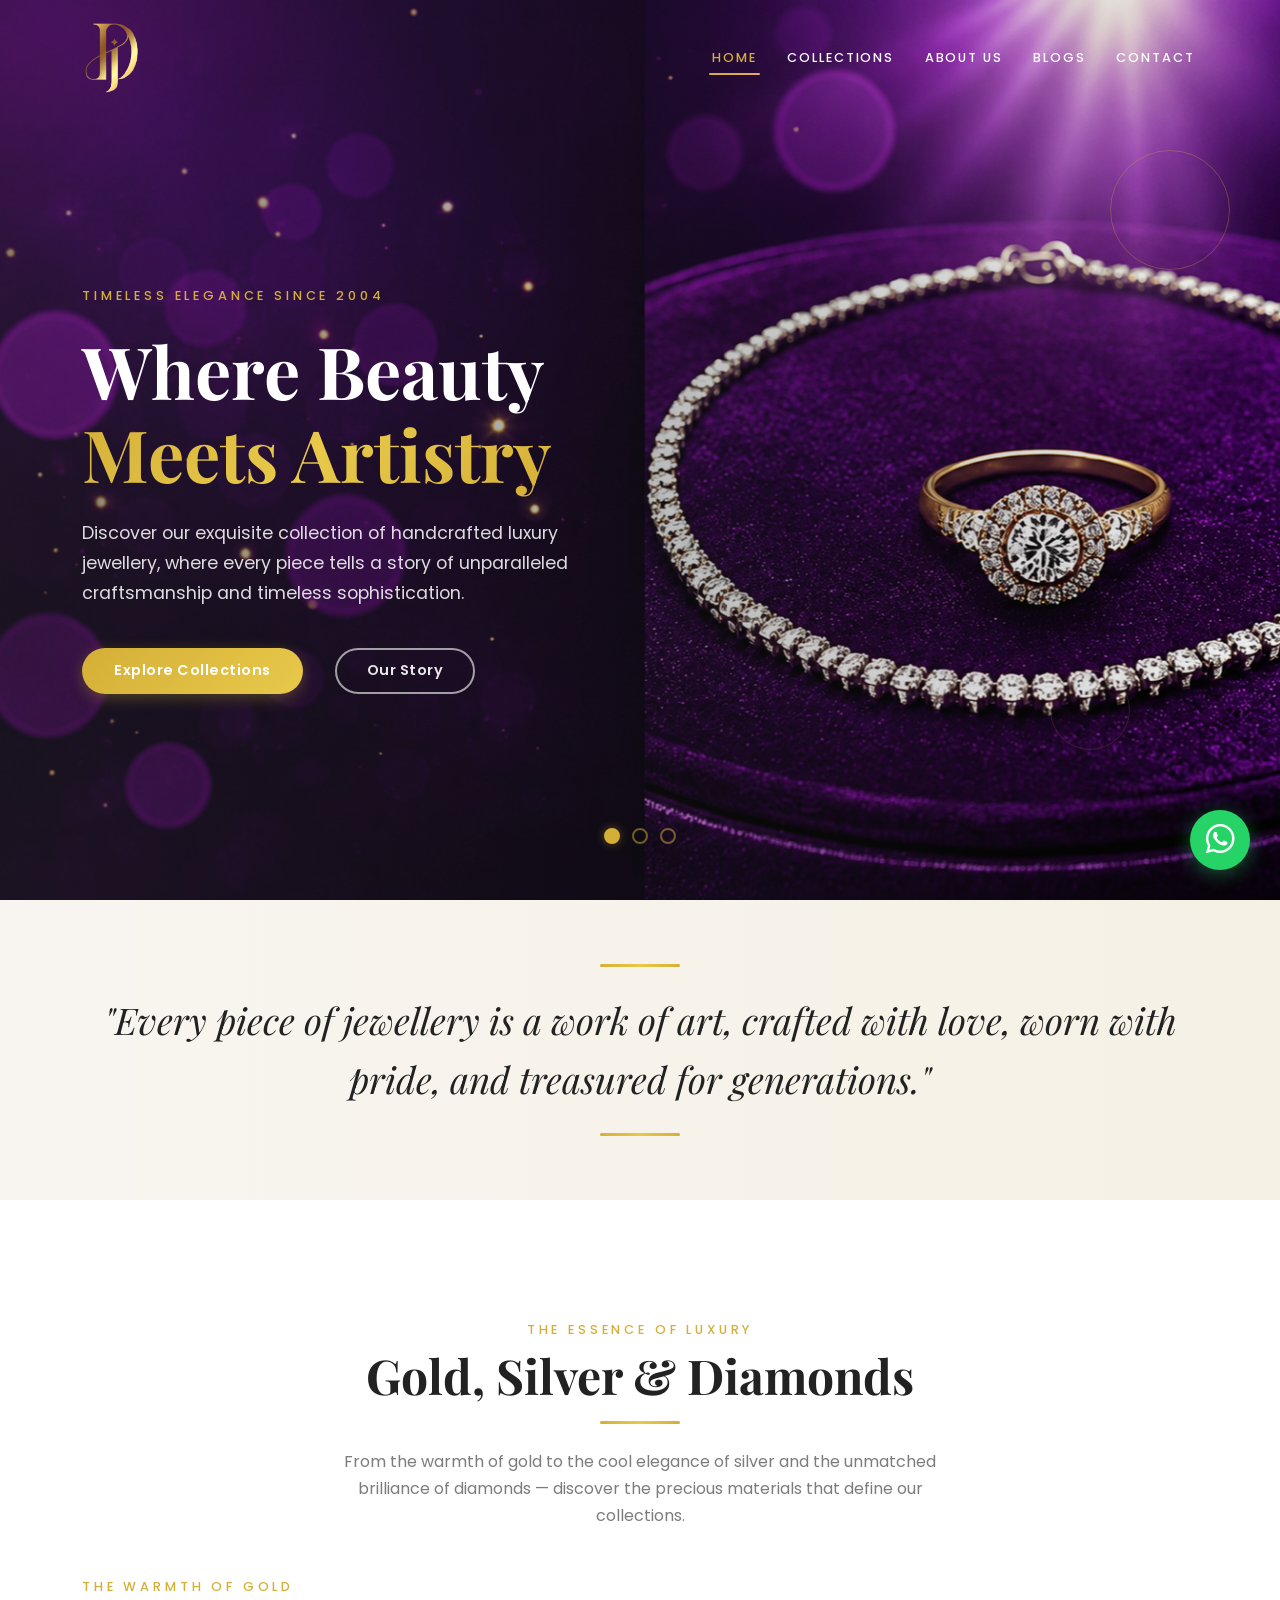
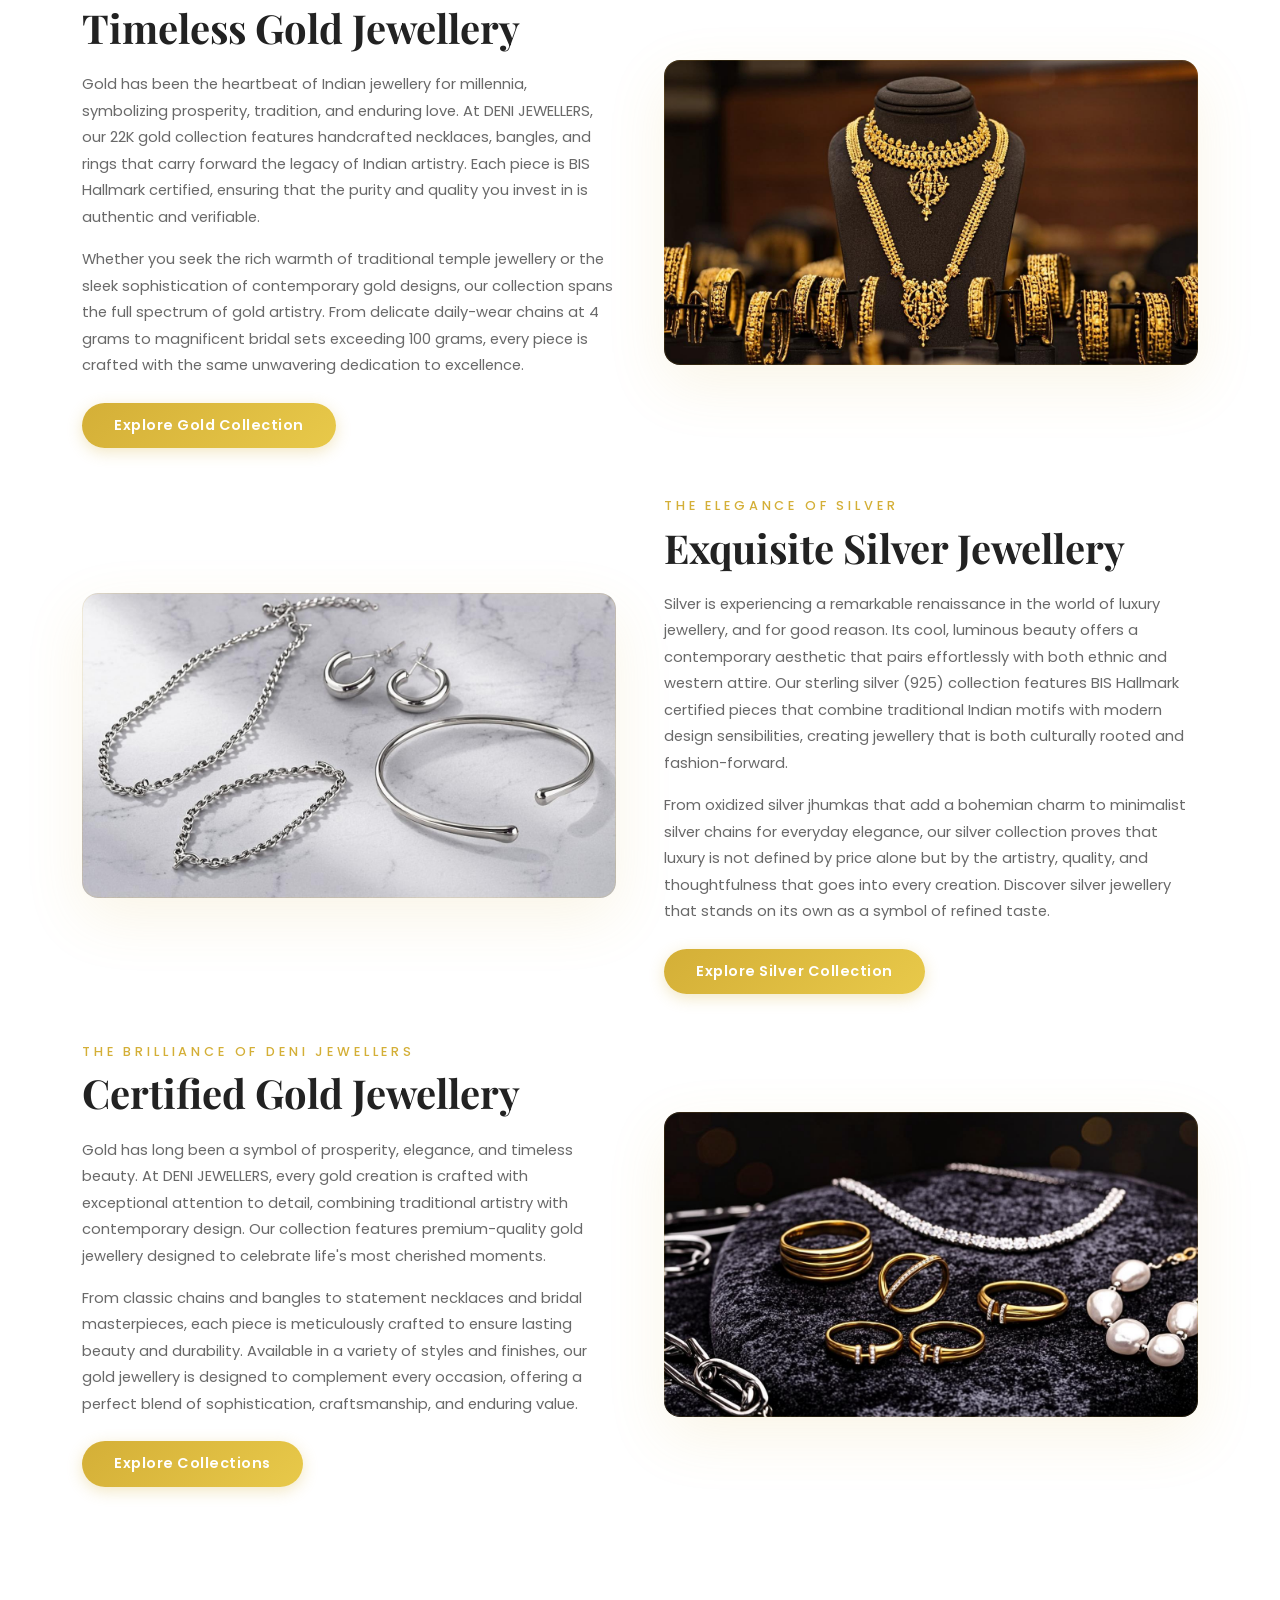
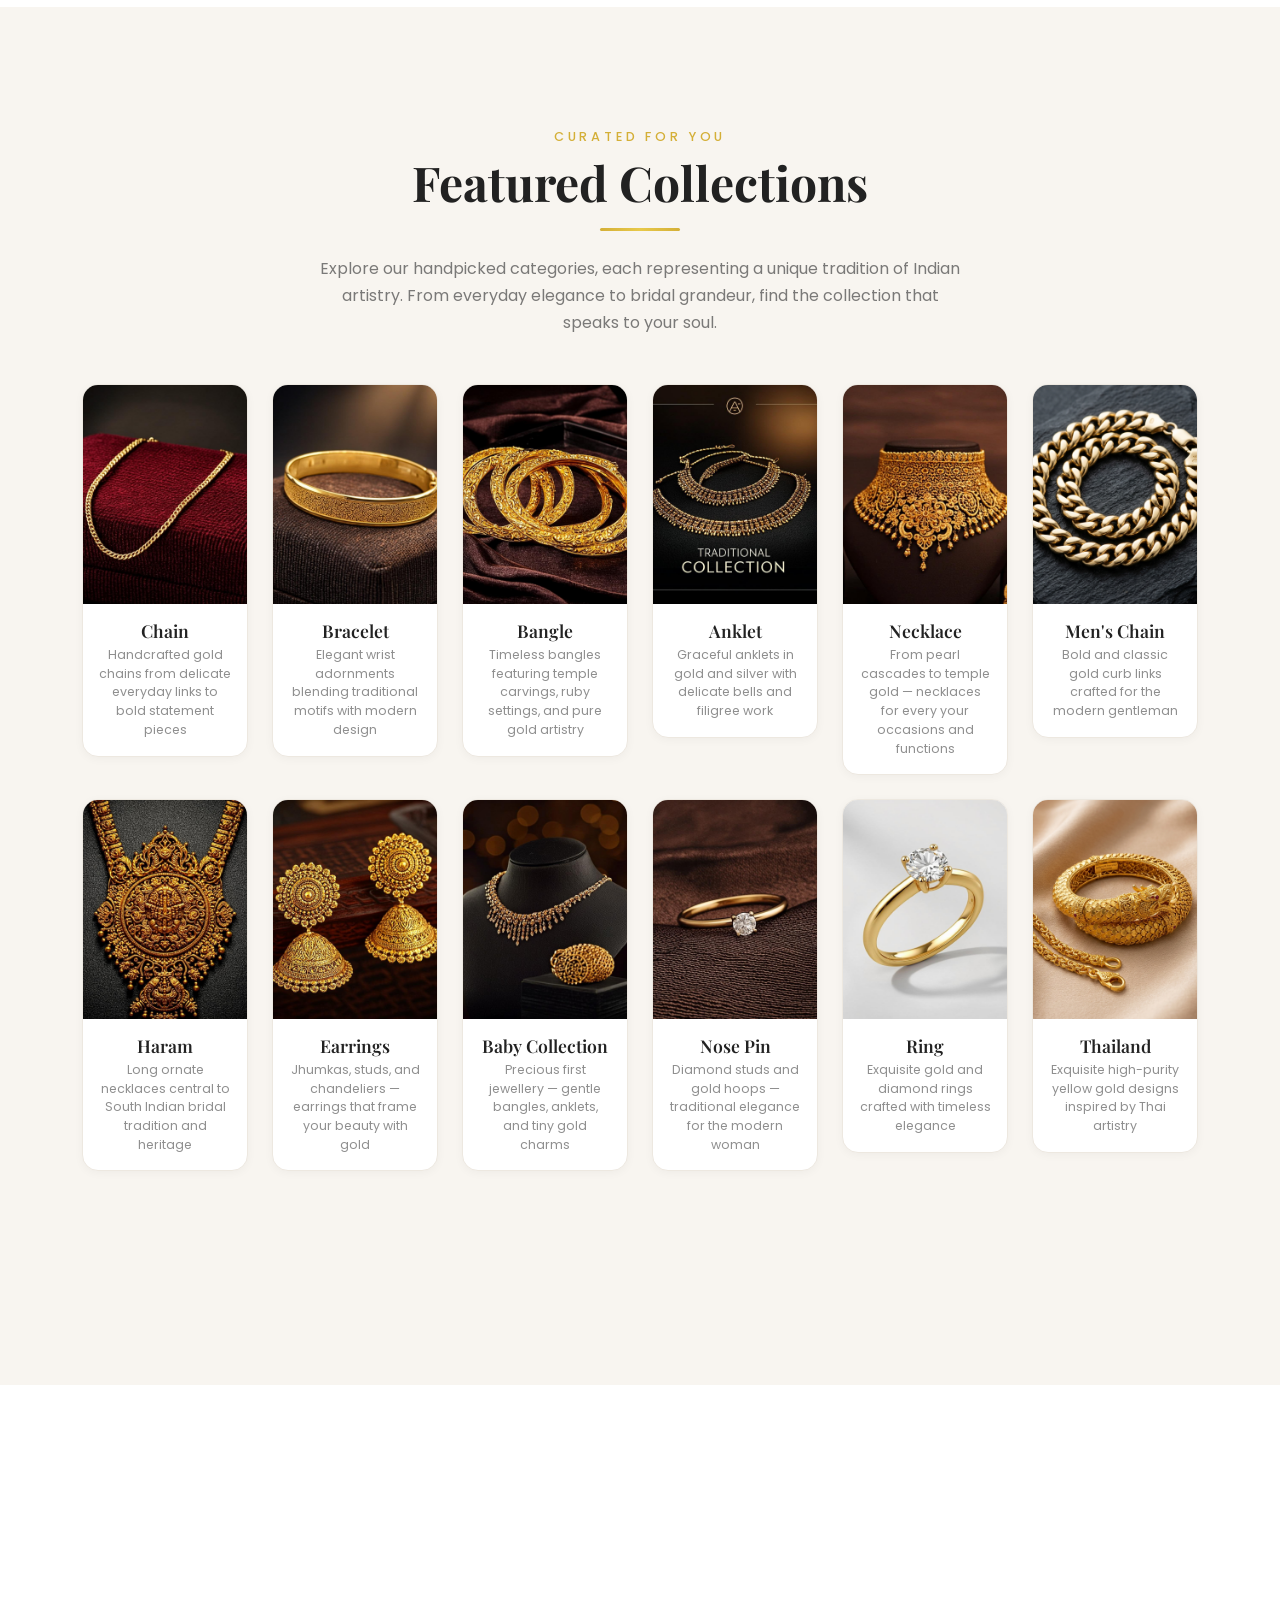
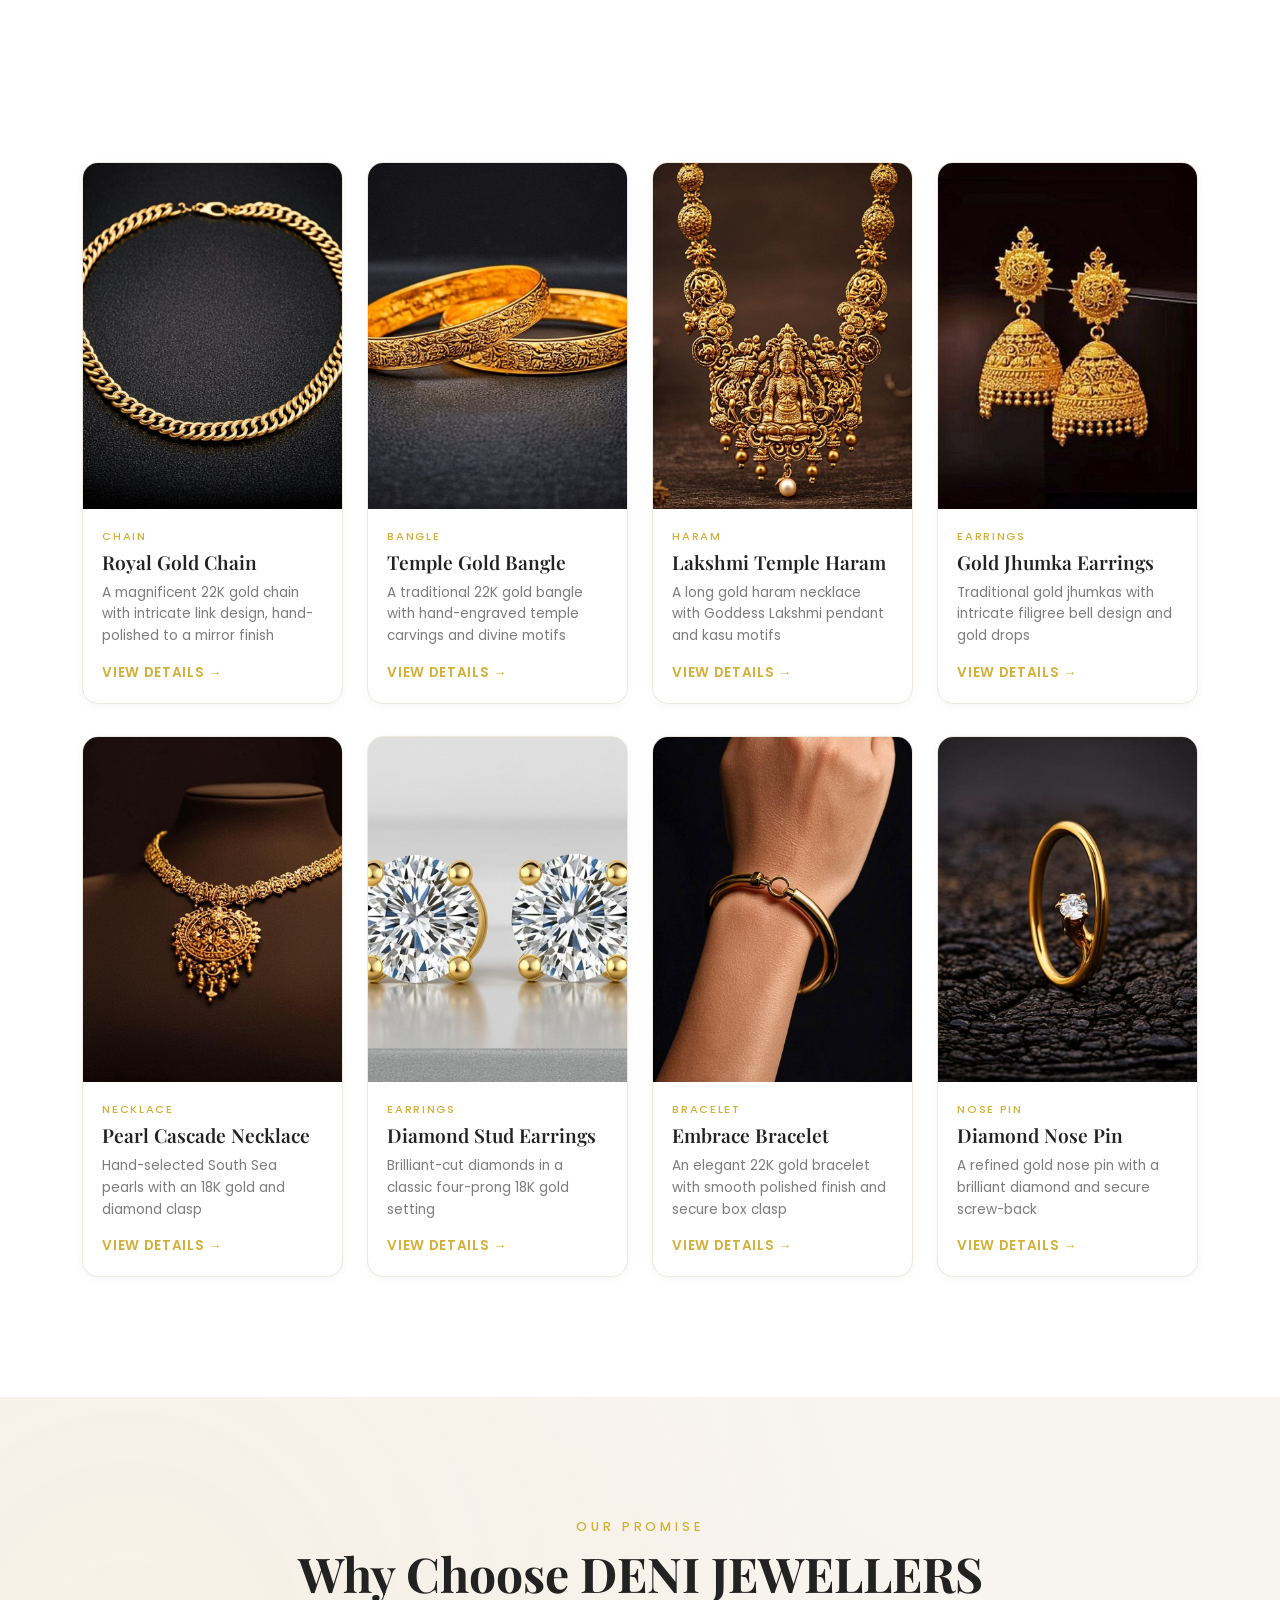
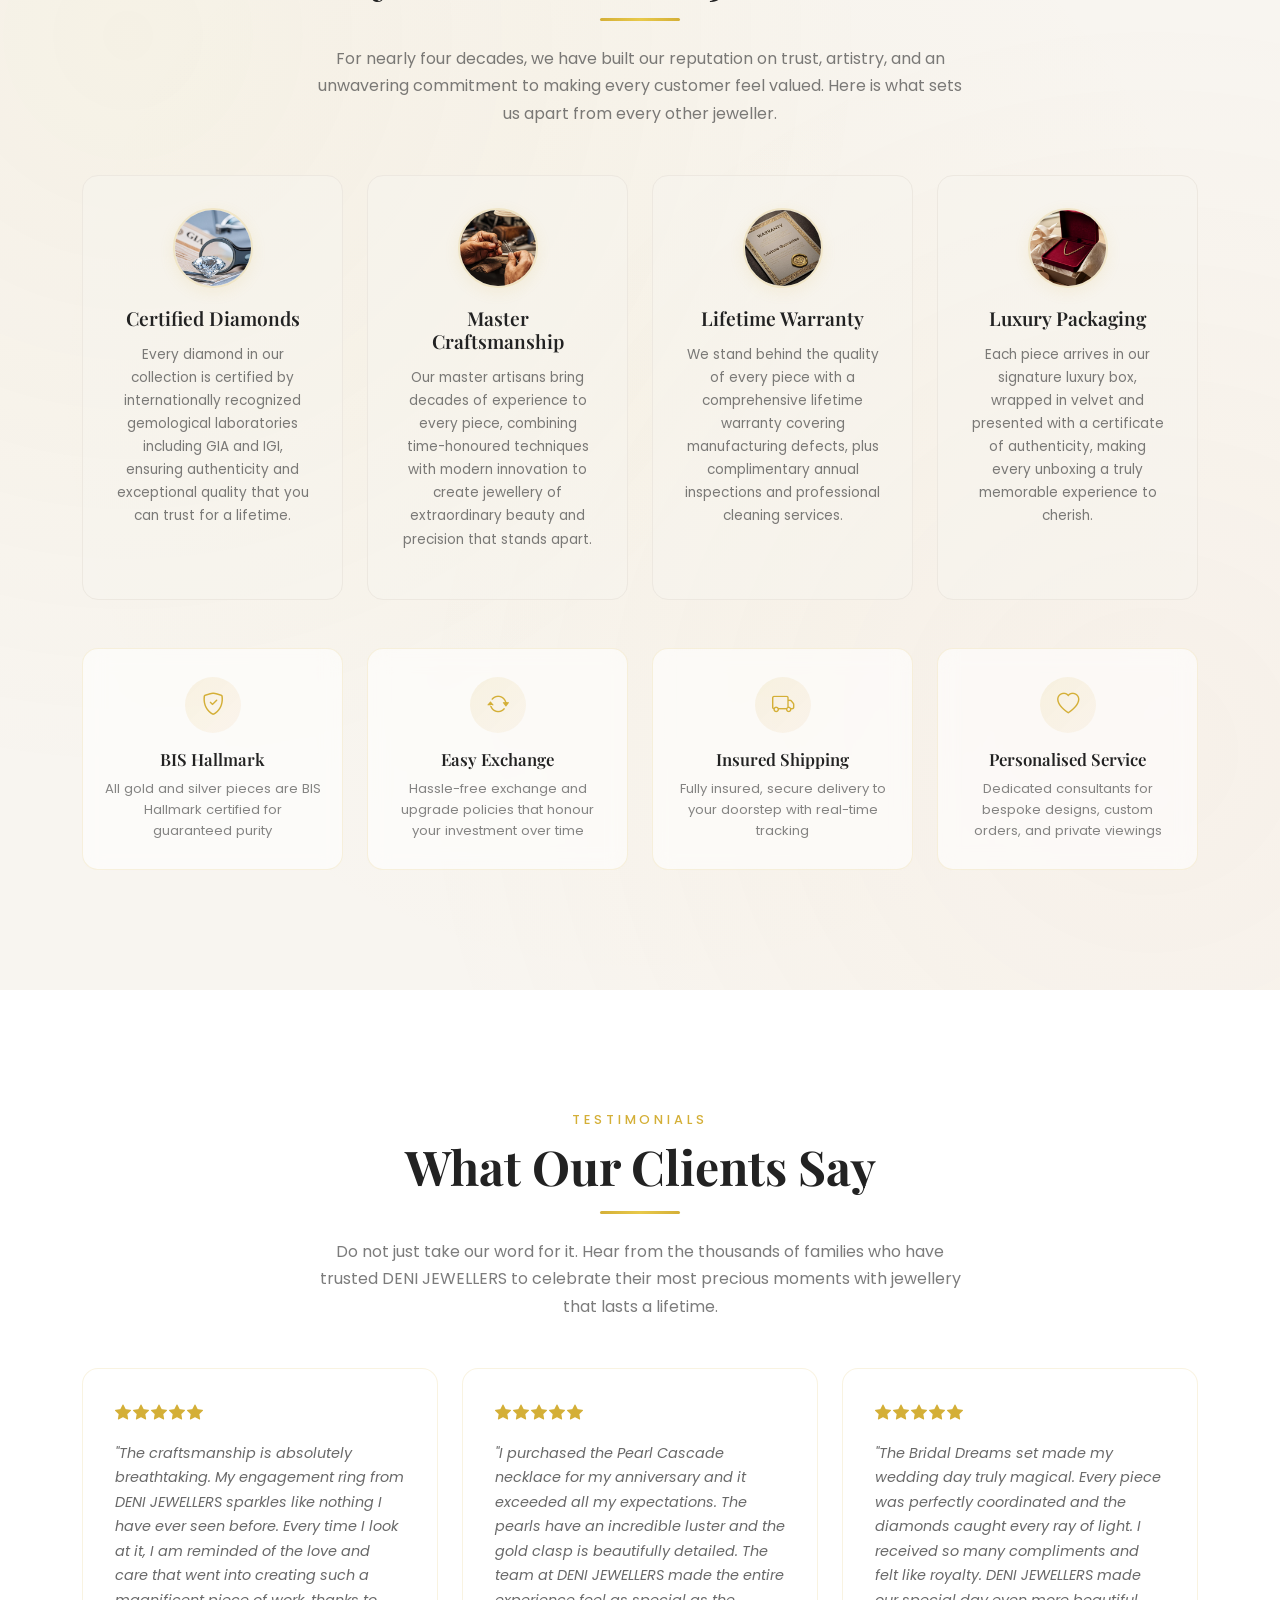
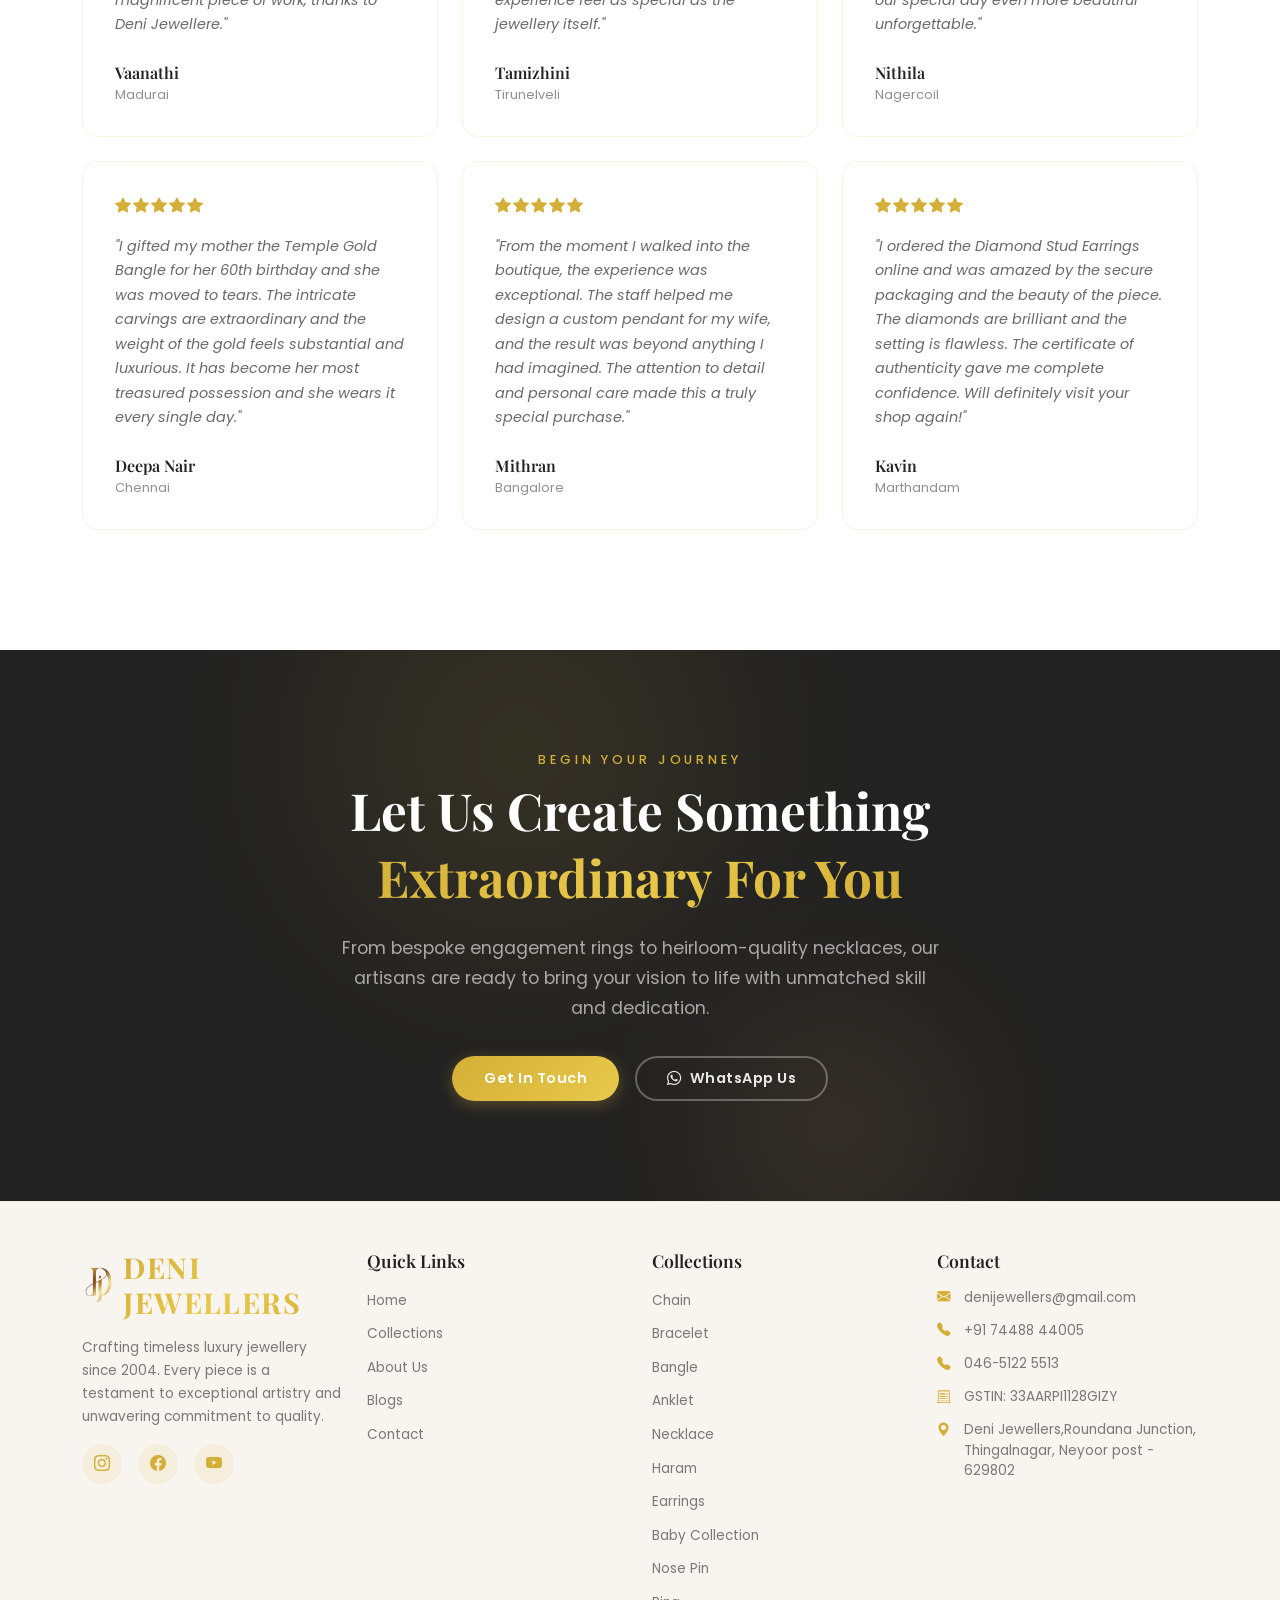
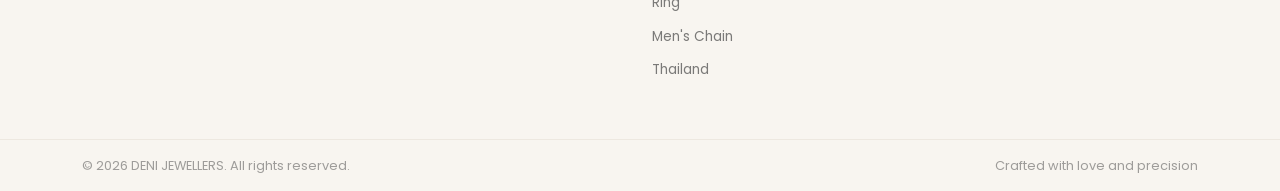
==== index.html @ 7e1fc727 "Add changes" ====
<!DOCTYPE html>
<html lang="en">
<head>
  <meta charset="UTF-8">
  <meta name="viewport" content="width=device-width, initial-scale=1.0">
  <title>DENI JEWELLERS — Luxury Jewellery Collection</title>
  <meta name="description" content="Discover exquisite luxury jewellery crafted with timeless elegance.">
  <link href="https://cdn.jsdelivr.net/npm/bootstrap@5.3.3/dist/css/bootstrap.min.css" rel="stylesheet">
  <link href="https://cdn.jsdelivr.net/npm/bootstrap-icons@1.11.3/font/bootstrap-icons.min.css" rel="stylesheet">
  <link rel="preconnect" href="https://fonts.googleapis.com">
  <link rel="preconnect" href="https://fonts.gstatic.com" crossorigin>
  <link href="https://fonts.googleapis.com/css2?family=Playfair+Display:ital,wght@0,400;0,500;0,600;0,700;0,800;0,900;1,400;1,500;1,600;1,700&family=Poppins:wght@300;400;500;600;700&display=swap" rel="stylesheet">
  <link rel="stylesheet" href="css/styles.css">
</head>
<body>

  <!-- Navbar -->
  <nav class="navbar navbar-expand-lg fixed-top navbar-hero" id="mainNav">
    <div class="container">
      <a class="navbar-brand" href="index.html"><img src="images/Deni logo.png" alt="DENI JEWELLERS" class="nav-logo"></a>
      <button class="navbar-toggler" type="button" data-bs-toggle="offcanvas" data-bs-target="#mobileMenu" aria-controls="mobileMenu" aria-label="Toggle navigation"><span class="navbar-toggler-icon"></span></button>
      <div class="collapse navbar-collapse justify-content-end" id="navbarNav">
        <ul class="navbar-nav gap-lg-4 align-items-center">
          <li class="nav-item"><a class="nav-link active" href="index.html">Home</a></li>
          <li class="nav-item"><a class="nav-link" href="collections.html">Collections</a></li>
          <li class="nav-item"><a class="nav-link" href="about.html">About Us</a></li>
          <li class="nav-item"><a class="nav-link" href="blogs.html">Blogs</a></li>
          <li class="nav-item"><a class="nav-link" href="contact.html">Contact</a></li>
        </ul>
      </div>
    </div>
  </nav>

  <!-- Mobile Offcanvas -->
  <div class="offcanvas offcanvas-end" tabindex="-1" id="mobileMenu">
    <div class="offcanvas-header"><img src="images/Deni logo.png" alt="DENI JEWELLERS" class="nav-logo"><button type="button" class="btn-close" data-bs-dismiss="offcanvas" aria-label="Close"></button></div>
    <div class="offcanvas-body">
      <ul class="nav flex-column gap-3">
        <li><a class="nav-link-mobile active" href="index.html">Home</a></li>
        <li><a class="nav-link-mobile" href="collections.html">Collections</a></li>
        <li><a class="nav-link-mobile" href="about.html">About Us</a></li>
        <li><a class="nav-link-mobile" href="blogs.html">Blogs</a></li>
        <li><a class="nav-link-mobile" href="contact.html">Contact</a></li>
      </ul>
    </div>
  </div>

  <!-- Hero Section with Carousel -->
  <section class="hero-section">
    <div id="heroCarousel" class="hero-carousel slide" data-bs-ride="carousel" data-bs-interval="4000" data-bs-pause="false">
      <div class="carousel-inner">
        <!-- Slide 1 -->
        <div class="carousel-item active">
          <img src="images\hero-jewellery-new.png" alt="Luxury Jewellery Collection">
        </div>
        <!-- Slide 2 -->
        <div class="carousel-item">
          <img src="images\hero-carousel-2-new.png" alt="Gold & Diamond Showcase">
        </div>
        <!-- Slide 3 -->
        <div class="carousel-item">
          <img src="images\hero-carousel-4-new (2).png" alt="Traditional Indian Gold Jewellery">
        </div>
      </div>
      <div class="hero-overlay"></div>
      <!-- Carousel indicators -->
      <div class="carousel-indicators">
        <button type="button" data-bs-target="#heroCarousel" data-bs-slide-to="0" class="active" aria-current="true" aria-label="Slide 1"></button>
        <button type="button" data-bs-target="#heroCarousel" data-bs-slide-to="1" aria-label="Slide 2"></button>
        <button type="button" data-bs-target="#heroCarousel" data-bs-slide-to="2" aria-label="Slide 3"></button>
      </div>
    </div>
    <div class="container position-relative" style="z-index:3;">
      <div class="row align-items-center min-vh-100">
        <div class="col-lg-7 hero-content" id="heroContent">
          <p class="hero-subtitle" id="heroSubtitle">Timeless Elegance Since 2004</p>
          <h1 class="hero-title" id="heroTitle">Where Beauty<br><span class="gold-text">Meets Artistry</span></h1>
          <p class="hero-description" id="heroDesc">Discover our exquisite collection of handcrafted luxury jewellery, where every piece tells a story of unparalleled craftsmanship and timeless sophistication.</p>
          <div class="hero-buttons">
            <a href="collections.html" class="btn btn-luxury me-3">Explore Collections</a>
            <a href="about.html" class="btn btn-luxury-outline btn-hero-outline">Our Story</a>
          </div>
        </div>
      </div>
    </div>
    <div class="hero-float-circle hero-circle-1 d-none d-lg-block"></div>
    <div class="hero-float-circle hero-circle-2 d-none d-lg-block"></div>
  </section>

  <!-- Brand Tagline -->
  <section class="section-tagline">
    <div class="container text-center">
      <div class="gold-divider mb-4"></div>
      <p class="tagline-text tagline-animate">"Every piece of jewellery is a work of art, <span class="tagline-word" style="animation-delay:0s">crafted with love,</span> <span class="tagline-word" style="animation-delay:0.3s">worn with pride,</span> <span class="tagline-word" style="animation-delay:0.6s">and treasured for generations.</span>"</p>
      <div class="gold-divider mt-4"></div>
    </div>
  </section>

  <!-- Gold Silver Diamonds Section -->
  <section class="section-padding bg-white" id="metals-showcase">
    <div class="container">
      <div class="text-center mb-5 reveal">
        <p class="section-subtitle">The Essence of Luxury</p>
        <h2 class="section-title">Gold, Silver & Diamonds</h2>
        <div class="gold-divider mt-3"></div>
        <p class="mt-4 mx-auto" style="max-width:650px; color:rgba(68,68,68,0.7); line-height:1.7;">From the warmth of gold to the cool elegance of silver and the unmatched brilliance of diamonds — discover the precious materials that define our collections.</p>
      </div>

      <!-- Gold -->
      <div class="row align-items-center g-5 mb-5 reveal">
        <div class="col-lg-6 order-2 order-lg-1">
          <p class="section-subtitle text-start">The Warmth of Gold</p>
          <h2 class="metals-title">Timeless Gold Jewellery</h2>
          <p class="metals-text">Gold has been the heartbeat of Indian jewellery for millennia, symbolizing prosperity, tradition, and enduring love. At DENI JEWELLERS, our 22K gold collection features handcrafted necklaces, bangles, and rings that carry forward the legacy of Indian artistry. Each piece is BIS Hallmark certified, ensuring that the purity and quality you invest in is authentic and verifiable.</p>
          <p class="metals-text">Whether you seek the rich warmth of traditional temple jewellery or the sleek sophistication of contemporary gold designs, our collection spans the full spectrum of gold artistry. From delicate daily-wear chains at 4 grams to magnificent bridal sets exceeding 100 grams, every piece is crafted with the same unwavering dedication to excellence.</p>
          <a href="collections.html" class="btn btn-luxury mt-2">Explore Gold Collection</a>
        </div>
        <div class="col-lg-6 order-1 order-lg-2">
          <div class="metals-img-wrap reveal-img">
            <img src="images/home-gold.png" alt="Gold Jewellery Collection">
          </div>
        </div>
      </div>

      <!-- Silver -->
      <div class="row align-items-center g-5 mb-5 reveal">
        <div class="col-lg-6">
          <div class="metals-img-wrap reveal-img">
            <img src="images/home-silver.png" alt="Silver Jewellery Collection">
          </div>
        </div>
        <div class="col-lg-6">
          <p class="section-subtitle text-start">The Elegance of Silver</p>
          <h2 class="metals-title">Exquisite Silver Jewellery</h2>
          <p class="metals-text">Silver is experiencing a remarkable renaissance in the world of luxury jewellery, and for good reason. Its cool, luminous beauty offers a contemporary aesthetic that pairs effortlessly with both ethnic and western attire. Our sterling silver (925) collection features BIS Hallmark certified pieces that combine traditional Indian motifs with modern design sensibilities, creating jewellery that is both culturally rooted and fashion-forward.</p>
          <p class="metals-text">From oxidized silver jhumkas that add a bohemian charm to minimalist silver chains for everyday elegance, our silver collection proves that luxury is not defined by price alone but by the artistry, quality, and thoughtfulness that goes into every creation. Discover silver jewellery that stands on its own as a symbol of refined taste.</p>
          <a href="collections.html" class="btn btn-luxury mt-2">Explore Silver Collection</a>
        </div>
      </div>

      <!-- Diamonds -->
      <div class="row align-items-center g-5 reveal">
        <div class="col-lg-6 order-2 order-lg-1">
          <p class="section-subtitle text-start">The Brilliance of Deni Jewellers</p>
          <h2 class="metals-title">Certified Gold Jewellery</h2>
          <p class="metals-text">Gold has long been a symbol of prosperity, elegance, and timeless beauty. At DENI JEWELLERS, every gold creation is crafted with exceptional attention to detail, combining traditional artistry with contemporary design. Our collection features premium-quality gold jewellery designed to celebrate life's most cherished moments.</p>
          <p class="metals-text">From classic chains and bangles to statement necklaces and bridal masterpieces, each piece is meticulously crafted to ensure lasting beauty and durability. Available in a variety of styles and finishes, our gold jewellery is designed to complement every occasion, offering a perfect blend of sophistication, craftsmanship, and enduring value.</p>
          <a href="collections.html" class="btn btn-luxury mt-2">Explore Collections</a>
        </div>
        <div class="col-lg-6 order-1 order-lg-2">
          <div class="metals-img-wrap reveal-img">
            <img src="images/blog-trends-article.png" alt="Diamond Jewellery Collection">
          </div>
        </div>
      </div>
    </div>
  </section>

  <!-- Featured Collections -->
  <section class="section-padding bg-beige" id="featured-collections">
    <div class="container">
      <div class="text-center mb-5 reveal">
        <p class="section-subtitle">Curated For You</p>
        <h2 class="section-title">Featured Collections</h2>
        <div class="gold-divider mt-3"></div>
        <p class="mt-4 mx-auto" style="max-width:650px; color:rgba(68,68,68,0.7); line-height:1.7;">Explore our handpicked categories, each representing a unique tradition of Indian artistry. From everyday elegance to bridal grandeur, find the collection that speaks to your soul.</p>
      </div>
      <div class="row g-4">
        <div class="col-6 col-md-4 col-lg reveal" style="transition-delay: 0.1s;">
          <a href="collections.html" class="text-decoration-none">
            <div class="collection-card">
              <div class="collection-img-wrap"><img src="images/cat-chain.png" alt="Chain" class="collection-img"></div>
              <div class="collection-info"><h3>Chain</h3><p class="collection-desc">Handcrafted gold chains from delicate everyday links to bold statement pieces</p></div>
            </div>
          </a>
        </div>
        <div class="col-6 col-md-4 col-lg reveal" style="transition-delay: 0.2s;">
          <a href="collections.html" class="text-decoration-none">
            <div class="collection-card">
              <div class="collection-img-wrap"><img src="images/cat-bracelet.png" alt="Bracelet" class="collection-img"></div>
              <div class="collection-info"><h3>Bracelet</h3><p class="collection-desc">Elegant wrist adornments blending traditional motifs with modern design</p></div>
            </div>
          </a>
        </div>
        <div class="col-6 col-md-4 col-lg reveal" style="transition-delay: 0.3s;">
          <a href="collections.html" class="text-decoration-none">
            <div class="collection-card">
              <div class="collection-img-wrap"><img src="images/cat-bangle.png" alt="Bangle" class="collection-img"></div>
              <div class="collection-info"><h3>Bangle</h3><p class="collection-desc">Timeless bangles featuring temple carvings, ruby settings, and pure gold artistry</p></div>
            </div>
          </a>
        </div>
        <div class="col-6 col-md-4 col-lg reveal" style="transition-delay: 0.4s;">
          <a href="collections.html" class="text-decoration-none">
            <div class="collection-card">
              <div class="collection-img-wrap"><img src="images/cat-anklet.png" alt="Anklet" class="collection-img"></div>
              <div class="collection-info"><h3>Anklet</h3><p class="collection-desc">Graceful anklets in gold and silver with delicate bells and filigree work</p></div>
            </div>
          </a>
        </div>
        <div class="col-6 col-md-4 col-lg reveal" style="transition-delay: 0.5s;">
          <a href="collections.html" class="text-decoration-none">
            <div class="collection-card">
              <div class="collection-img-wrap"><img src="images/cat-necklace.png" alt="Necklace" class="collection-img"></div>
              <div class="collection-info"><h3>Necklace</h3><p class="collection-desc">From pearl cascades to temple gold — necklaces for every your occasions and functions</p></div>
            </div>
          </a>
        </div>
        <div class="col-6 col-md-4 col-lg reveal" style="transition-delay: 0.6s;">
          <a href="collections.html" class="text-decoration-none">
            <div class="collection-card">
              <div class="collection-img-wrap"><img src="images/cat-mens-chain.png" alt="Men's Chain" class="collection-img"></div>
              <div class="collection-info"><h3>Men's Chain</h3><p class="collection-desc">Bold and classic gold curb links crafted for the modern gentleman</p></div>
            </div>
          </a>
        </div>
      </div>
      <div class="row g-4 mt-0">
        <div class="col-6 col-md-4 col-lg reveal" style="transition-delay: 0.1s;">
          <a href="collections.html" class="text-decoration-none">
            <div class="collection-card">
              <div class="collection-img-wrap"><img src="images/cat-haram.png" alt="Haram" class="collection-img"></div>
              <div class="collection-info"><h3>Haram</h3><p class="collection-desc">Long ornate necklaces central to South Indian bridal tradition and heritage</p></div>
            </div>
          </a>
        </div>
        <div class="col-6 col-md-4 col-lg reveal" style="transition-delay: 0.2s;">
          <a href="collections.html" class="text-decoration-none">
            <div class="collection-card">
              <div class="collection-img-wrap"><img src="images/cat-earrings.png" alt="Earrings" class="collection-img"></div>
              <div class="collection-info"><h3>Earrings</h3><p class="collection-desc">Jhumkas, studs, and chandeliers — earrings that frame your beauty with gold</p></div>
            </div>
          </a>
        </div>
        <div class="col-6 col-md-4 col-lg reveal" style="transition-delay: 0.3s;">
          <a href="collections.html" class="text-decoration-none">
            <div class="collection-card">
              <div class="collection-img-wrap"><img src="images/cat-baby.png" alt="Baby Collection" class="collection-img"></div>
              <div class="collection-info"><h3>Baby Collection</h3><p class="collection-desc">Precious first jewellery — gentle bangles, anklets, and tiny gold charms</p></div>
            </div>
          </a>
        </div>
        <div class="col-6 col-md-4 col-lg reveal" style="transition-delay: 0.4s;">
          <a href="collections.html" class="text-decoration-none">
            <div class="collection-card">
              <div class="collection-img-wrap"><img src="images/cat-nosepin.png" alt="Nose Pin" class="collection-img"></div>
              <div class="collection-info"><h3>Nose Pin</h3><p class="collection-desc">Diamond studs and gold hoops — traditional elegance for the modern woman</p></div>
            </div>
          </a>
        </div>
        <div class="col-6 col-md-4 col-lg reveal" style="transition-delay: 0.5s;">
          <a href="collections.html" class="text-decoration-none">
            <div class="collection-card">
              <div class="collection-img-wrap"><img src="images/cat-rings.png" alt="Ring" class="collection-img"></div>
              <div class="collection-info"><h3>Ring</h3><p class="collection-desc">Exquisite gold and diamond rings crafted with timeless elegance</p></div>
            </div>
          </a>
        </div>
        <div class="col-6 col-md-4 col-lg reveal" style="transition-delay: 0.6s;">
          <a href="collections.html" class="text-decoration-none">
            <div class="collection-card">
              <div class="collection-img-wrap"><img src="images/cat-thailand.png" alt="Thailand" class="collection-img"></div>
              <div class="collection-info"><h3>Thailand</h3><p class="collection-desc">Exquisite high-purity yellow gold designs inspired by Thai artistry</p></div>
            </div>
          </a>
        </div>
      </div>
      <div class="text-center mt-5 reveal">
        <a href="collections.html" class="btn btn-luxury-outline">View All Collections</a>
      </div>
    </div>
    
  </section>

  <!-- Best Sellers -->
  <section class="section-padding bg-white" id="best-sellers">
    <div class="container">
      <div class="text-center mb-5 reveal">
        <p class="section-subtitle">Most Loved</p>
        <h2 class="section-title">Best Sellers</h2>
        <div class="gold-divider mt-3"></div>
        <p class="mt-4 mx-auto" style="max-width:650px; color:rgba(68,68,68,0.7); line-height:1.7;">Our most cherished pieces, chosen by hundreds of happy clients. Each best seller represents the pinnacle of our craftsmanship — timeless designs that have stood the test of celebrations, traditions, and everyday elegance.</p>
      </div>
      <div class="row g-4">
        <div class="col-sm-6 col-lg-3 reveal" style="transition-delay: 0.1s;">
          <a href="product.html?id=1" class="text-decoration-none">
            <div class="product-card">
              <div class="product-img-wrap"><img src="images/product-chain1.png" alt="Royal Gold Chain" class="product-img"></div>
              <div class="product-info">
                <p class="product-category-tag">Chain</p>
                <h3>Royal Gold Chain</h3>
                <p>A magnificent 22K gold chain with intricate link design, hand-polished to a mirror finish</p>
                <span class="view-details-link">View Details &rarr;</span>
              </div>
            </div>
          </a>
        </div>
        <div class="col-sm-6 col-lg-3 reveal" style="transition-delay: 0.2s;">
          <a href="product.html?id=5" class="text-decoration-none">
            <div class="product-card">
              <div class="product-img-wrap"><img src="images/product-bangle1.png" alt="Temple Gold Bangle" class="product-img"></div>
              <div class="product-info">
                <p class="product-category-tag">Bangle</p>
                <h3>Temple Gold Bangle</h3>
                <p>A traditional 22K gold bangle with hand-engraved temple carvings and divine motifs</p>
                <span class="view-details-link">View Details &rarr;</span>
              </div>
            </div>
          </a>
        </div>
        <div class="col-sm-6 col-lg-3 reveal" style="transition-delay: 0.3s;">
          <a href="product.html?id=11" class="text-decoration-none">
            <div class="product-card">
              <div class="product-img-wrap"><img src="images/product-haram1.png" alt="Lakshmi Temple Haram" class="product-img"></div>
              <div class="product-info">
                <p class="product-category-tag">Haram</p>
                <h3>Lakshmi Temple Haram</h3>
                <p>A long gold haram necklace with Goddess Lakshmi pendant and kasu motifs</p>
                <span class="view-details-link">View Details &rarr;</span>
              </div>
            </div>
          </a>
        </div>
        <div class="col-sm-6 col-lg-3 reveal" style="transition-delay: 0.4s;">
          <a href="product.html?id=13" class="text-decoration-none">
            <div class="product-card">
              <div class="product-img-wrap"><img src="images/product-earring3.png" alt="Gold Jhumka Earrings" class="product-img"></div>
              <div class="product-info">
                <p class="product-category-tag">Earrings</p>
                <h3>Gold Jhumka Earrings</h3>
                <p>Traditional gold jhumkas with intricate filigree bell design and gold drops</p>
                <span class="view-details-link">View Details &rarr;</span>
              </div>
            </div>
          </a>
        </div>
      </div>
      <div class="row g-4 mt-2">
        <div class="col-sm-6 col-lg-3 reveal" style="transition-delay: 0.1s;">
          <a href="product.html?id=9" class="text-decoration-none">
            <div class="product-card">
              <div class="product-img-wrap"><img src="images/product-necklace3.png" alt="Pearl Cascade Necklace" class="product-img"></div>
              <div class="product-info">
                <p class="product-category-tag">Necklace</p>
                <h3>Pearl Cascade Necklace</h3>
                <p>Hand-selected South Sea pearls with an 18K gold and diamond clasp</p>
                <span class="view-details-link">View Details &rarr;</span>
              </div>
            </div>
          </a>
        </div>
        <div class="col-sm-6 col-lg-3 reveal" style="transition-delay: 0.2s;">
          <a href="product.html?id=14" class="text-decoration-none">
            <div class="product-card">
              <div class="product-img-wrap"><img src="images/product-earring4.png" alt="Diamond Stud Earrings" class="product-img"></div>
              <div class="product-info">
                <p class="product-category-tag">Earrings</p>
                <h3>Diamond Stud Earrings</h3>
                <p>Brilliant-cut diamonds in a classic four-prong 18K gold setting</p>
                <span class="view-details-link">View Details &rarr;</span>
              </div>
            </div>
          </a>
        </div>
        <div class="col-sm-6 col-lg-3 reveal" style="transition-delay: 0.3s;">
          <a href="product.html?id=3" class="text-decoration-none">
            <div class="product-card">
              <div class="product-img-wrap"><img src="images/product-bracelet1.png" alt="Golden Embrace Bracelet" class="product-img"></div>
              <div class="product-info">
                <p class="product-category-tag">Bracelet</p>
                <h3>Embrace Bracelet</h3>
                <p>An elegant 22K gold bracelet with smooth polished finish and secure box clasp</p>
                <span class="view-details-link">View Details &rarr;</span>
              </div>
            </div>
          </a>
        </div>
        <div class="col-sm-6 col-lg-3 reveal" style="transition-delay: 0.4s;">
          <a href="product.html?id=17" class="text-decoration-none">
            <div class="product-card">
              <div class="product-img-wrap"><img src="images/product-nosepin1.png" alt="Diamond Nose Pin" class="product-img"></div>
              <div class="product-info">
                <p class="product-category-tag">Nose Pin</p>
                <h3>Diamond Nose Pin</h3>
                <p>A refined gold nose pin with a brilliant diamond and secure screw-back</p>
                <span class="view-details-link">View Details &rarr;</span>
              </div>
            </div>
          </a>
        </div>
      </div>
    </div>
  </section>

  <!-- Why Choose Us -->
  <section class="section-padding why-choose-section" id="why-choose">
    <div class="why-choose-bg-pattern"></div>
    <div class="container position-relative" style="z-index:2;">
      <div class="text-center mb-5 reveal">
        <p class="section-subtitle">Our Promise</p>
        <h2 class="section-title">Why Choose DENI JEWELLERS</h2>
        <div class="gold-divider mt-3"></div>
        <p class="mt-4 mx-auto" style="max-width:650px; color:rgba(68,68,68,0.7); line-height:1.7;">For nearly four decades, we have built our reputation on trust, artistry, and an unwavering commitment to making every customer feel valued. Here is what sets us apart from every other jeweller.</p>
      </div>
      <div class="row g-4">
        <div class="col-sm-6 col-lg-3 reveal" style="transition-delay: 0.1s;">
          <div class="feature-card text-center">
            <div class="feature-img-wrap">
              <img src="images/feature-certified.png" alt="Certified Diamonds" class="feature-img">
            </div>
            <h3>Certified Diamonds</h3>
            <p>Every diamond in our collection is certified by internationally recognized gemological laboratories including GIA and IGI, ensuring authenticity and exceptional quality that you can trust for a lifetime.</p>
          </div>
        </div>
        <div class="col-sm-6 col-lg-3 reveal" style="transition-delay: 0.2s;">
          <div class="feature-card text-center">
            <div class="feature-img-wrap">
              <img src="images/feature-craftsmanship.png" alt="Master Craftsmanship" class="feature-img">
            </div>
            <h3>Master Craftsmanship</h3>
            <p>Our master artisans bring decades of experience to every piece, combining time-honoured techniques with modern innovation to create jewellery of extraordinary beauty and precision that stands apart.</p>
          </div>
        </div>
        <div class="col-sm-6 col-lg-3 reveal" style="transition-delay: 0.3s;">
          <div class="feature-card text-center">
            <div class="feature-img-wrap">
              <img src="images/feature-warranty.png" alt="Lifetime Warranty" class="feature-img">
            </div>
            <h3>Lifetime Warranty</h3>
            <p>We stand behind the quality of every piece with a comprehensive lifetime warranty covering manufacturing defects, plus complimentary annual inspections and professional cleaning services.</p>
          </div>
        </div>
        <div class="col-sm-6 col-lg-3 reveal" style="transition-delay: 0.4s;">
          <div class="feature-card text-center">
            <div class="feature-img-wrap">
              <img src="images/feature-packaging.png" alt="Luxury Packaging" class="feature-img">
            </div>
            <h3>Luxury Packaging</h3>
            <p>Each piece arrives in our signature luxury box, wrapped in velvet and presented with a certificate of authenticity, making every unboxing a truly memorable experience to cherish.</p>
          </div>
        </div>
      </div>
      <!-- Trust badges row -->
      <div class="row g-4 mt-4">
        <div class="col-6 col-md-3 reveal" style="transition-delay: 0.15s;">
          <div class="trust-badge text-center">
            <div class="trust-badge-icon"><i class="bi bi-shield-check"></i></div>
            <h4>BIS Hallmark</h4>
            <p>All gold and silver pieces are BIS Hallmark certified for guaranteed purity</p>
          </div>
        </div>
        <div class="col-6 col-md-3 reveal" style="transition-delay: 0.25s;">
          <div class="trust-badge text-center">
            <div class="trust-badge-icon"><i class="bi bi-arrow-repeat"></i></div>
            <h4>Easy Exchange</h4>
            <p>Hassle-free exchange and upgrade policies that honour your investment over time</p>
          </div>
        </div>
        <div class="col-6 col-md-3 reveal" style="transition-delay: 0.35s;">
          <div class="trust-badge text-center">
            <div class="trust-badge-icon"><i class="bi bi-truck"></i></div>
            <h4>Insured Shipping</h4>
            <p>Fully insured, secure delivery to your doorstep with real-time tracking</p>
          </div>
        </div>
        <div class="col-6 col-md-3 reveal" style="transition-delay: 0.45s;">
          <div class="trust-badge text-center">
            <div class="trust-badge-icon"><i class="bi bi-heart"></i></div>
            <h4>Personalised Service</h4>
            <p>Dedicated consultants for bespoke designs, custom orders, and private viewings</p>
          </div>
        </div>
      </div>
    </div>
  </section>

  <!-- Testimonials -->
  <section class="section-padding bg-white" id="testimonials">
    <div class="container">
      <div class="text-center mb-5 reveal">
        <p class="section-subtitle">Testimonials</p>
        <h2 class="section-title">What Our Clients Say</h2>
        <div class="gold-divider mt-3"></div>
        <p class="mt-4 mx-auto" style="max-width:650px; color:rgba(68,68,68,0.7); line-height:1.7;">Do not just take our word for it. Hear from the thousands of families who have trusted DENI JEWELLERS to celebrate their most precious moments with jewellery that lasts a lifetime.</p>
      </div>
      <div class="row g-4">
        <div class="col-md-4 reveal" style="transition-delay: 0.1s;">
          <div class="testimonial-card">
            <div class="stars mb-3"><i class="bi bi-star-fill"></i><i class="bi bi-star-fill"></i><i class="bi bi-star-fill"></i><i class="bi bi-star-fill"></i><i class="bi bi-star-fill"></i></div>
            <p class="testimonial-text">"The craftsmanship is absolutely breathtaking. My engagement ring from DENI JEWELLERS sparkles like nothing I have ever seen before. Every time I look at it, I am reminded of the love and care that went into creating such a magnificent piece of work, thanks to Deni Jewellere."</p>
            <div class="testimonial-author"><p class="name">Vaanathi </p><p class="location">Madurai</p></div>
          </div>
        </div>
        <div class="col-md-4 reveal" style="transition-delay: 0.2s;">
          <div class="testimonial-card">
            <div class="stars mb-3"><i class="bi bi-star-fill"></i><i class="bi bi-star-fill"></i><i class="bi bi-star-fill"></i><i class="bi bi-star-fill"></i><i class="bi bi-star-fill"></i></div>
            <p class="testimonial-text">"I purchased the Pearl Cascade necklace for my anniversary and it exceeded all my expectations. The pearls have an incredible luster and the gold clasp is beautifully detailed. The team at DENI JEWELLERS made the entire experience feel as special as the jewellery itself."</p>
            <div class="testimonial-author"><p class="name">Tamizhini </p><p class="location">Tirunelveli</p></div>
          </div>
        </div>
        <div class="col-md-4 reveal" style="transition-delay: 0.3s;">
          <div class="testimonial-card">
            <div class="stars mb-3"><i class="bi bi-star-fill"></i><i class="bi bi-star-fill"></i><i class="bi bi-star-fill"></i><i class="bi bi-star-fill"></i><i class="bi bi-star-fill"></i></div>
            <p class="testimonial-text">"The Bridal Dreams set made my wedding day truly magical. Every piece was perfectly coordinated and the diamonds caught every ray of light. I received so many compliments and felt like royalty. DENI JEWELLERS made our special day even more beautiful unforgettable."</p>
            <div class="testimonial-author"><p class="name">Nithila</p><p class="location">Nagercoil</p></div>
          </div>
        </div>
      </div>
      <!-- Additional Testimonials -->
      <div class="row g-4 mt-0">
        <div class="col-md-4 reveal" style="transition-delay: 0.1s;">
          <div class="testimonial-card">
            <div class="stars mb-3"><i class="bi bi-star-fill"></i><i class="bi bi-star-fill"></i><i class="bi bi-star-fill"></i><i class="bi bi-star-fill"></i><i class="bi bi-star-fill"></i></div>
            <p class="testimonial-text">"I gifted my mother the Temple Gold Bangle for her 60th birthday and she was moved to tears. The intricate carvings are extraordinary and the weight of the gold feels substantial and luxurious. It has become her most treasured possession and she wears it every single day."</p>
            <div class="testimonial-author"><p class="name">Deepa Nair</p><p class="location">Chennai</p></div>
          </div>
        </div>
        <div class="col-md-4 reveal" style="transition-delay: 0.2s;">
          <div class="testimonial-card">
            <div class="stars mb-3"><i class="bi bi-star-fill"></i><i class="bi bi-star-fill"></i><i class="bi bi-star-fill"></i><i class="bi bi-star-fill"></i><i class="bi bi-star-fill"></i></div>
            <p class="testimonial-text">"From the moment I walked into the boutique, the experience was exceptional. The staff helped me design a custom pendant for my wife, and the result was beyond anything I had imagined. The attention to detail and personal care made this a truly special purchase."</p>
            <div class="testimonial-author"><p class="name">Mithran </p><p class="location">Bangalore</p></div>
          </div>
        </div>
        <div class="col-md-4 reveal" style="transition-delay: 0.3s;">
          <div class="testimonial-card">
            <div class="stars mb-3"><i class="bi bi-star-fill"></i><i class="bi bi-star-fill"></i><i class="bi bi-star-fill"></i><i class="bi bi-star-fill"></i><i class="bi bi-star-fill"></i></div>
            <p class="testimonial-text">"I ordered the Diamond Stud Earrings online and was amazed by the secure packaging and the beauty of the piece. The diamonds are brilliant and the setting is flawless. The certificate of authenticity gave me complete confidence. Will definitely visit your shop again!"</p>
            <div class="testimonial-author"><p class="name">Kavin </p><p class="location">Marthandam</p></div>
          </div>
        </div>
      </div>
    </div>
  </section>

  <!-- CTA Section -->
  <section class="section-cta">
    <div class="cta-glow cta-glow-1"></div>
    <div class="cta-glow cta-glow-2"></div>
    <div class="container text-center position-relative" style="z-index:2;">
      <p class="section-subtitle text-gold">Begin Your Journey</p>
      <h2 class="cta-title">Let Us Create Something<br><span class="gold-text">Extraordinary For You</span></h2>
      <p class="cta-description">From bespoke engagement rings to heirloom-quality necklaces, our artisans are ready to bring your vision to life with unmatched skill and dedication.</p>
      <div class="d-flex flex-wrap justify-content-center gap-3 mt-4">
        <a href="contact.html" class="btn btn-luxury">Get In Touch</a>
        <a href="https://wa.me/919876543210" target="_blank" rel="noopener noreferrer" class="btn btn-luxury-outline btn-whatsapp"><i class="bi bi-whatsapp me-2"></i>WhatsApp Us</a>
      </div>
    </div>
  </section>

  <!-- Footer -->
  <footer class="site-footer">
    <div class="container py-5">
      <div class="row g-4">
        <div class="col-lg-3 mb-3 mb-lg-0">
          <div class="d-flex align-items-center gap-2 mb-3"><img src="images/Deni logo.png" alt="DENI JEWELLERS" class="footer-logo"><h3 class="brand-text mb-0">DENI JEWELLERS</h3></div>
          <p class="footer-text">Crafting timeless luxury jewellery since 2004. Every piece is a testament to exceptional artistry and unwavering commitment to quality.</p>
          <div class="d-flex gap-3 mt-3">
            <a href="https://www.instagram.com/deni_jewellers_mondaymarket?igsh=MWc0eXhvbDVtbXg4Ng==" class="social-icon" aria-label="Instagram"><i class="bi bi-instagram"></i></a>
            <a href="https://www.facebook.com/share/1BH4JmfHtx/" class="social-icon" aria-label="Facebook"><i class="bi bi-facebook"></i></a>
            <a href="https://youtube.com/@denijewellers?si=dCPI0h2RZP6Idxyl" class="social-icon" aria-label="Youtube"><i class="bi bi-youtube"></i></a>
          </div>
        </div>
        <div class="col-6 col-lg-3">
          <h4 class="footer-heading">Quick Links</h4>
          <ul class="footer-links">
            <li><a href="index.html">Home</a></li>
            <li><a href="collections.html">Collections</a></li>
            <li><a href="about.html">About Us</a></li>
            <li><a href="blogs.html">Blogs</a></li>
            <li><a href="contact.html">Contact</a></li>
          </ul>
        </div>
        <div class="col-6 col-lg-3">
          <h4 class="footer-heading">Collections</h4>
          <ul class="footer-links">
            <li><a href="collections.html">Chain</a></li>
            <li><a href="collections.html">Bracelet</a></li>
            <li><a href="collections.html">Bangle</a></li>
            <li><a href="collections.html">Anklet</a></li>
            <li><a href="collections.html">Necklace</a></li>
            <li><a href="collections.html">Haram</a></li>
            <li><a href="collections.html">Earrings</a></li>
            <li><a href="collections.html">Baby Collection</a></li>
            <li><a href="collections.html">Nose Pin</a></li>
            <li><a href="collections.html">Ring</a></li>
            <li><a href="collections.html">Men's Chain</a></li>
            <li><a href="collections.html">Thailand</a></li>
          </ul>
        </div>
        <div class="col-lg-3">
          <h4 class="footer-heading">Contact</h4>
          <ul class="footer-contact">
            <li><i class="bi bi-envelope-fill me-2 text-gold"></i>denijewellers@gmail.com</li>
            <li><i class="bi bi-telephone-fill me-2 text-gold"></i>+91 74488 44005</li>
            <li><i class="bi bi-telephone-fill me-2 text-gold"></i>046-5122 5513</li>
            <li><i class="bi bi-receipt-cutoff me-2 text-gold"></i>GSTIN: 33AARPI1128GIZY</li>
            <li><i class="bi bi-geo-alt-fill me-2 text-gold"></i>Deni Jewellers,Roundana Junction, Thingalnagar, Neyoor post - 629802</li>
          </ul>
        </div>
      </div>
    </div>
    <div class="footer-bottom">
      <div class="container">
        <div class="row align-items-center py-3">
          <div class="col-sm-6 text-center text-sm-start"><p class="mb-0">&copy; 2026 DENI JEWELLERS. All rights reserved.</p></div>
          <div class="col-sm-6 text-center text-sm-end"><p class="mb-0">Crafted with love and precision</p></div>
        </div>
      </div>
    </div>
  </footer>

  <!-- Floating WhatsApp -->
  <a href="https://wa.me/+917448844005" target="_blank" rel="noopener noreferrer" class="floating-whatsapp" aria-label="Chat on WhatsApp">
    <i class="bi bi-whatsapp"></i>
    <span class="whatsapp-tooltip">Chat with us!</span>
  </a>

  <script src="https://cdn.jsdelivr.net/npm/bootstrap@5.3.3/dist/js/bootstrap.bundle.min.js"></script>
  <script src="js/script.js"></script>
</body>
</html>
---- css/styles.css ----
/* ========================================
   DENI JEWELLERS — Luxury Jewellery Website
   Custom CSS with Bootstrap 5
   ======================================== */

/* ==================== VARIABLES ==================== */
:root {
  --color-white: #FFFFFF;
  --color-gold: #D4AF37;
  --color-gold-light: #E8C94A;
  --color-gold-dark: #B8941F;
  --color-orange: #E8A75D;
  --color-orange-light: #F0C08A;
  --color-beige: #F8F5F0;
  --color-beige-dark: #EDE8E0;
  --color-dark: #222222;
  --color-dark-light: #444444;
  --font-heading: 'Playfair Display', serif;
  --font-body: 'Poppins', sans-serif;
}

/* ==================== BASE ==================== */
* {
  margin: 0;
  padding: 0;
  box-sizing: border-box;
}

html {
  scroll-behavior: smooth;
}

body {
  font-family: var(--font-body);
  color: var(--color-dark);
  background-color: var(--color-white);
  overflow-x: hidden;
  -webkit-font-smoothing: antialiased;
  -moz-osx-font-smoothing: grayscale;
}

h1, h2, h3, h4, h5, h6 {
  font-family: var(--font-heading);
}

a {
  text-decoration: none;
  color: inherit;
}

img {
  max-width: 100%;
  height: auto;
}

/* ==================== CUSTOM SCROLLBAR ==================== */
::-webkit-scrollbar {
  width: 8px;
}

::-webkit-scrollbar-track {
  background: var(--color-beige);
}

::-webkit-scrollbar-thumb {
  background: var(--color-gold);
  border-radius: 4px;
}

::-webkit-scrollbar-thumb:hover {
  background: var(--color-gold-dark);
}

/* ==================== UTILITY CLASSES ==================== */
.gold-text {
  background: linear-gradient(135deg, var(--color-gold), var(--color-gold-light), var(--color-gold));
  -webkit-background-clip: text;
  -webkit-text-fill-color: transparent;
  background-clip: text;
}

.text-gold {
  color: var(--color-gold) !important;
}

.bg-beige {
  background-color: var(--color-beige) !important;
}

.bg-white-custom {
  background-color: var(--color-white);
}

.gold-divider {
  width: 80px;
  height: 3px;
  background: linear-gradient(90deg, var(--color-gold), var(--color-gold-light), var(--color-gold));
  margin: 0 auto;
  border-radius: 2px;
}

.section-padding {
  padding: 80px 0;
}

@media (min-width: 768px) {
  .section-padding {
    padding: 120px 0;
  }
}

.section-subtitle {
  font-size: 0.8rem;
  font-weight: 500;
  letter-spacing: 0.3em;
  text-transform: uppercase;
  color: var(--color-gold);
  margin-bottom: 0.5rem;
}

.section-title {
  font-family: var(--font-heading);
  font-size: 2.5rem;
  font-weight: 700;
  color: var(--color-dark);
}

@media (min-width: 768px) {
  .section-title {
    font-size: 3rem;
  }
}

/* ==================== ANIMATIONS ==================== */
@keyframes fadeInUp {
  from { opacity: 0; transform: translateY(30px); }
  to { opacity: 1; transform: translateY(0); }
}

@keyframes fadeIn {
  from { opacity: 0; }
  to { opacity: 1; }
}

@keyframes shimmer {
  0% { background-position: -200% 0; }
  100% { background-position: 200% 0; }
}

@keyframes float {
  0%, 100% { transform: translateY(0); }
  50% { transform: translateY(-10px); }
}

@keyframes taglineWordReveal {
  0% { opacity: 0; transform: translateY(12px); filter: blur(4px); }
  100% { opacity: 1; transform: translateY(0); filter: blur(0); }
}

@keyframes taglineShimmer {
  0% { background-position: -200% center; }
  100% { background-position: 200% center; }
}

@keyframes revealImgScale {
  0% { transform: scale(1.08); }
  100% { transform: scale(1); }
}

@keyframes goldPulse {
  0%, 100% { text-shadow: 0 0 0 rgba(212, 175, 55, 0); }
  50% { text-shadow: 0 0 20px rgba(212, 175, 55, 0.3); }
}

.animate-on-load {
  opacity: 0;
  animation: fadeInUp 0.8s ease-out forwards;
}

/* Reveal on scroll */
.reveal {
  opacity: 0;
  transform: translateY(30px);
  transition: all 0.8s cubic-bezier(0.25, 0.46, 0.45, 0.94);
}

.reveal.visible {
  opacity: 1;
  transform: translateY(0);
}

/* ==================== PAGE SYSTEM ==================== */
.page-section {
  display: none;
}

.page-section.active {
  display: block;
}

.page-header-spacer {
  height: 100px;
}

/* ==================== NAVBAR ==================== */
#mainNav {
  background: rgba(255, 255, 255, 0.95);
  backdrop-filter: blur(10px);
  -webkit-backdrop-filter: blur(10px);
  transition: all 0.5s ease;
  padding: 0.8rem 0;
}

/* Transparent navbar on hero pages */
#mainNav.navbar-hero {
  background: transparent;
  backdrop-filter: none;
  -webkit-backdrop-filter: none;
}

#mainNav.navbar-hero .nav-link {
  color: rgba(255, 255, 255, 0.85);
}

#mainNav.navbar-hero .nav-link:hover,
#mainNav.navbar-hero .nav-link.active {
  color: var(--color-gold);
}

#mainNav.navbar-hero .navbar-toggler-icon::before,
#mainNav.navbar-hero .navbar-toggler-icon::after,
#mainNav.navbar-hero .navbar-toggler-icon span {
  background: var(--color-white);
}

#mainNav.scrolled {
  background: rgba(78, 8, 8, 0.88);
  backdrop-filter: blur(30px);
  -webkit-backdrop-filter: blur(30px);
  box-shadow: 0 4px 30px rgba(243, 242, 239, 0.08);
  border-bottom: 1px solid rgba(253, 249, 235, 0.1);
}

#mainNav.navbar-hero.scrolled .nav-link {
  color: var(--color-white);
}

#mainNav.navbar-hero.scrolled .navbar-toggler-icon::before,
#mainNav.navbar-hero.scrolled .navbar-toggler-icon::after,
#mainNav.navbar-hero.scrolled .navbar-toggler-icon span {
  background: var(--color-white);
}

.navbar-brand {
  display: inline-flex;
  align-items: center;
  gap: 12px;
}

.nav-logo {
  height: 80px;
  width: auto;
  object-fit: contain;
  transition: all 0.4s cubic-bezier(0.25, 0.46, 0.45, 0.94);
}

#mainNav.scrolled .nav-logo {
  height: 60px;
}

@media (max-width: 576px) {
  .nav-logo {
    height: 55px;
    width: auto;
  }
  #mainNav.scrolled .nav-logo {
    height: 45px;
  }
}

.navbar-brand:hover .nav-logo {
  transform: scale(1.05);
}

#mainNav.navbar-hero .nav-logo {
  filter: brightness(1.1);
}

.footer-logo {
  width: 40px;
  height: 40px;
  object-fit: contain;
  border-radius: 8px;
}

/* All Navbar Links White */
.navbar .nav-link {
  color: #ffffff !important;
}

/* Hover & Active State */
.navbar .nav-link:hover,
.navbar .nav-link.active {
  color: var(--color-gold) !important;
}

.brand-text {
  font-family: var(--font-heading);
  font-size: 1.8rem;
  font-weight: 700;
  background: linear-gradient(135deg, var(--color-gold), var(--color-gold-light), var(--color-gold));
  -webkit-background-clip: text;
  -webkit-text-fill-color: transparent;
  background-clip: text;
  letter-spacing: 0.05em;
}

.navbar .nav-link {
  font-size: 0.8rem;
  font-weight: 500;
  letter-spacing: 0.15em;
  text-transform: uppercase;
  color: var(--color-dark);
  padding: 0.5rem 0.2rem !important;
  position: relative;
  transition: color 0.3s ease;
}

.navbar .nav-link:hover,
.navbar .nav-link.active {
  color: var(--color-gold);
}

.navbar .nav-link.active::after {
  content: '';
  position: absolute;
  bottom: 0;
  left: 0;
  right: 0;
  height: 2px;
  background: linear-gradient(90deg, var(--color-gold), var(--color-orange));
  border-radius: 2px;
}

.navbar-toggler {
  border: none;
  padding: 0.5rem;
}

.navbar-toggler:focus {
  box-shadow: none;
}

.navbar-toggler-icon {
  background-image: none;
  width: 24px;
  height: 24px;
  position: relative;
}

.navbar-toggler-icon::before,
.navbar-toggler-icon::after,
.navbar-toggler-icon span {
  content: '';
  display: block;
  width: 24px;
  height: 2px;
  background: var(--color-white);
  position: absolute;
  left: 0;
  transition: all 0.3s ease;
}

.navbar-toggler-icon::before { top: 4px; }
.navbar-toggler-icon span { top: 11px; }
.navbar-toggler-icon::after { top: 18px; }

/* Offcanvas mobile menu */
#mobileMenu {
  max-width: 300px;
  background: rgba(255, 255, 255, 0.95);
  backdrop-filter: blur(30px);
  -webkit-backdrop-filter: blur(30px);
}

.nav-link-mobile {
  display: block;
  padding: 0.8rem 1rem;
  font-size: 0.85rem;
  font-weight: 500;
  letter-spacing: 0.15em;
  text-transform: uppercase;
  color: var(--color-dark);
  border-radius: 8px;
  transition: all 0.3s ease;
}

.nav-link-mobile:hover,
.nav-link-mobile.active {
  color: var(--color-gold);
  background: rgba(212, 175, 55, 0.08);
}

/* ==================== HERO SECTION ==================== */
.hero-section {
  position: relative;
  min-height: 100vh;
  display: flex;
  align-items: center;
  overflow: hidden;
}

/* Hero Carousel */
.hero-carousel {
  position: absolute;
  inset: 0;
  z-index: 0;
}

.hero-carousel .carousel-item {
  height: 100vh;
}

.hero-carousel .carousel-item img {
  width: 100%;
  height: 100%;
  object-fit: cover;
}

.hero-carousel .carousel-indicators {
  bottom: 40px;
  z-index: 5;
}

.hero-carousel .carousel-indicators [data-bs-target] {
  width: 12px;
  height: 12px;
  border-radius: 50%;
  border: 2px solid rgba(212, 175, 55, 0.5);
  background: transparent;
  opacity: 1;
  transition: all 0.3s ease;
  margin: 0 6px;
}

.hero-carousel .carousel-indicators .active {
  background: var(--color-gold);
  border-color: var(--color-gold);
  box-shadow: 0 0 10px rgba(212, 175, 55, 0.4);
}

.hero-overlay {
  position: absolute;
  inset: 0;
  z-index: 2;
  background: linear-gradient(to right, rgba(34,34,34,0.55), rgba(34,34,34,0.30), rgba(34,34,34,0.05));
  pointer-events: none;
}

.hero-content {
  position: relative;
  z-index: 2;
  padding-top: 80px;
}

.hero-subtitle {
  font-size: 0.8rem;
  font-weight: 500;
  letter-spacing: 0.3em;
  text-transform: uppercase;
  color: var(--color-gold);
  margin-bottom: 1.5rem;
}

.hero-title {
  font-family: var(--font-heading);
  font-size: 3rem;
  font-weight: 700;
  color: var(--color-white);
  line-height: 1.15;
  margin-bottom: 1.5rem;
}

@media (min-width: 576px) { .hero-title { font-size: 3.5rem; } }
@media (min-width: 768px) { .hero-title { font-size: 4rem; } }
@media (min-width: 992px) { .hero-title { font-size: 4.5rem; } }

.hero-description {
  font-size: 1.1rem;
  color: rgba(255, 255, 255, 0.85);
  line-height: 1.7;
  max-width: 500px;
  margin-bottom: 2.5rem;
}

.hero-buttons {
  display: flex;
  flex-wrap: wrap;
  gap: 1rem;
}

/* Hero floating circles */
.hero-float-circle {
  position: absolute;
  border-radius: 50%;
  border: 1px solid rgba(212, 175, 55, 0.3);
  animation: float 3s ease-in-out infinite;
  z-index: 4;
}

.hero-circle-1 {
  width: 120px;
  height: 120px;
  top: 150px;
  right: 50px;
}

.hero-circle-2 {
  width: 80px;
  height: 80px;
  bottom: 150px;
  right: 150px;
  animation-delay: 1s;
  border-color: rgba(232, 167, 93, 0.15);
}

/* ==================== BUTTONS ==================== */
.btn-luxury {
  background: linear-gradient(135deg, var(--color-gold), var(--color-gold-light));
  color: var(--color-white) !important;
  border: none;
  border-radius: 50px;
  padding: 12px 32px;
  font-weight: 600;
  font-size: 0.9rem;
  letter-spacing: 0.5px;
  transition: all 0.4s cubic-bezier(0.25, 0.46, 0.45, 0.94);
  box-shadow: 0 4px 15px rgba(212, 175, 55, 0.3);
  position: relative;
  overflow: hidden;
}

.btn-luxury::before {
  content: '';
  position: absolute;
  top: 0;
  left: -100%;
  width: 100%;
  height: 100%;
  background: linear-gradient(90deg, transparent, rgba(255,255,255,0.2), transparent);
  transition: left 0.5s;
}

.btn-luxury:hover::before {
  left: 100%;
}

.btn-luxury:hover {
  background: linear-gradient(135deg, var(--color-orange), var(--color-orange-light));
  box-shadow: 0 6px 25px rgba(232, 167, 93, 0.4);
  transform: translateY(-2px);
  color: var(--color-white) !important;
}

.btn-luxury-outline {
  background: transparent;
  color: var(--color-gold) !important;
  border: 2px solid var(--color-gold);
  border-radius: 50px;
  padding: 10px 30px;
  font-weight: 600;
  font-size: 0.9rem;
  letter-spacing: 0.5px;
  transition: all 0.4s cubic-bezier(0.25, 0.46, 0.45, 0.94);
}

.btn-luxury-outline:hover {
  background: var(--color-gold);
  color: var(--color-white) !important;
  box-shadow: 0 4px 15px rgba(212, 175, 55, 0.3);
  transform: translateY(-2px);
}

.btn-hero-outline {
  border-color: rgba(255, 255, 255, 0.6) !important;
  color: rgba(255, 255, 255, 0.9) !important;
}

.btn-hero-outline:hover {
  background: var(--color-white) !important;
  color: var(--color-dark) !important;
  border-color: var(--color-white) !important;
}

.btn-whatsapp {
  border-color: rgba(255,255,255,0.3) !important;
  color: rgba(255,255,255,0.9) !important;
}

.btn-whatsapp:hover {
  background: var(--color-white) !important;
  color: var(--color-dark) !important;
  border-color: var(--color-white) !important;
}

/* ==================== TAGLINE ==================== */
.section-tagline {
  padding: 4rem 0;
  background: var(--color-beige);
  position: relative;
  overflow: hidden;
}

.section-tagline::before {
  content: '';
  position: absolute;
  inset: 0;
  background: linear-gradient(90deg, transparent, rgba(212, 175, 55, 0.06), transparent);
  background-size: 200% 100%;
  animation: shimmer 3s infinite;
}

.tagline-text {
  font-family: var(--font-heading);
  font-size: 1.5rem;
  color: var(--color-dark);
  line-height: 1.6;
  font-style: italic;
  position: relative;
  z-index: 1;
}

@media (min-width: 768px) {
  .tagline-text { font-size: 2rem; }
}

@media (min-width: 992px) {
  .tagline-text { font-size: 2.3rem; }
}

/* Tagline Word Animation */
.tagline-animate .tagline-word {
  display: inline;
  opacity: 0;
  animation: taglineWordReveal 0.8s ease-out forwards;
}

.tagline-animate {
  animation: goldPulse 4s ease-in-out infinite;
}


/* ==================== METALS SHOWCASE ==================== */
.metals-title {
  font-family: var(--font-heading);
  font-size: 2rem;
  font-weight: 700;
  color: var(--color-dark);
  margin-bottom: 1.2rem;
}

@media (min-width: 768px) {
  .metals-title { font-size: 2.5rem; }
}

.metals-text {
  font-size: 0.92rem;
  color: rgba(68, 68, 68, 0.8);
  line-height: 1.8;
  margin-bottom: 1rem;
}

.metals-img-wrap {
  border-radius: 16px;
  overflow: hidden;
  box-shadow: 0 20px 60px rgba(212, 175, 55, 0.12);
  position: relative;
}

.metals-img-wrap::after {
  content: '';
  position: absolute;
  inset: 0;
  border-radius: 16px;
  border: 1px solid rgba(212, 175, 55, 0.15);
  pointer-events: none;
}

.metals-img-wrap img {
  display: block;
  width: 100%;
  transition: transform 0.7s cubic-bezier(0.25, 0.46, 0.45, 0.94);
}

.metals-img-wrap:hover img {
  transform: scale(1.03);
}

.reveal-img {
  overflow: hidden;
}

.reveal-img.visible img {
  animation: revealImgScale 1s ease-out forwards;
}

/* ==================== COLLECTION DESCRIPTION ==================== */
.collection-desc {
  font-size: 0.78rem;
  color: rgba(68, 68, 68, 0.6);
  line-height: 1.5;
  margin-top: 0.3rem;
  margin-bottom: 0;
}

/* ==================== WHY CHOOSE SECTION ==================== */
.why-choose-section {
  background: var(--color-beige);
  position: relative;
  overflow: hidden;
}

.why-choose-bg-pattern {
  position: absolute;
  inset: 0;
  background:
    radial-gradient(circle at 10% 20%, rgba(212, 175, 55, 0.06) 0%, transparent 50%),
    radial-gradient(circle at 90% 80%, rgba(232, 167, 93, 0.05) 0%, transparent 50%),
    radial-gradient(circle at 50% 50%, rgba(212, 175, 55, 0.03) 0%, transparent 70%);
  pointer-events: none;
  z-index: 1;
}

/* Trust Badges */
.trust-badge {
  padding: 1.8rem 1.2rem;
  border-radius: 16px;
  background: rgba(255, 255, 255, 0.6);
  backdrop-filter: blur(10px);
  -webkit-backdrop-filter: blur(10px);
  border: 1px solid rgba(212, 175, 55, 0.15);
  transition: all 0.4s ease;
  height: 100%;
}

.trust-badge:hover {
  background: rgba(255, 255, 255, 0.9);
  box-shadow: 0 10px 30px rgba(212, 175, 55, 0.12);
  transform: translateY(-4px);
}

.trust-badge-icon {
  width: 56px;
  height: 56px;
  border-radius: 50%;
  background: linear-gradient(135deg, rgba(212, 175, 55, 0.12), rgba(232, 167, 93, 0.08));
  display: flex;
  align-items: center;
  justify-content: center;
  margin: 0 auto 1rem;
  font-size: 1.4rem;
  color: var(--color-gold);
  transition: all 0.4s ease;
}

.trust-badge:hover .trust-badge-icon {
  background: linear-gradient(135deg, var(--color-gold), var(--color-gold-light));
  color: var(--color-white);
  transform: scale(1.1);
  box-shadow: 0 6px 20px rgba(212, 175, 55, 0.3);
}

.trust-badge h4 {
  font-family: var(--font-heading);
  font-size: 1.05rem;
  font-weight: 600;
  color: var(--color-dark);
  margin-bottom: 0.5rem;
}

.trust-badge p {
  font-size: 0.82rem;
  color: rgba(68, 68, 68, 0.65);
  line-height: 1.6;
  margin-bottom: 0;
}

/* ==================== VALUE CARDS (About Page) ==================== */
.value-card {
  padding: 2.5rem 1.5rem;
  border-radius: 16px;
  background: var(--color-beige);
  border: 1px solid var(--color-beige-dark);
  transition: all 0.5s ease;
  height: 100%;
}

.value-card:hover {
  background: rgba(255, 255, 255, 0.8);
  box-shadow: 0 15px 40px rgba(212, 175, 55, 0.1);
  transform: translateY(-6px);
}

.value-icon {
  width: 72px;
  height: 72px;
  border-radius: 50%;
  background: linear-gradient(135deg, rgba(212, 175, 55, 0.12), rgba(232, 167, 93, 0.08));
  display: flex;
  align-items: center;
  justify-content: center;
  margin: 0 auto 1.2rem;
  font-size: 1.8rem;
  color: var(--color-gold);
  transition: all 0.4s ease;
}

.value-card:hover .value-icon {
  background: linear-gradient(135deg, var(--color-gold), var(--color-gold-light));
  color: var(--color-white);
  transform: scale(1.1);
  box-shadow: 0 8px 25px rgba(212, 175, 55, 0.3);
}

.value-card h3 {
  font-family: var(--font-heading);
  font-size: 1.3rem;
  font-weight: 700;
  color: var(--color-dark);
  margin-bottom: 0.8rem;
}

.value-card p {
  font-size: 0.88rem;
  color: rgba(68, 68, 68, 0.7);
  line-height: 1.7;
  margin-bottom: 0;
}

/* ==================== COLLECTION CARDS ==================== */
.collection-card {
  border-radius: 16px;
  overflow: hidden;
  background: var(--color-white);
  box-shadow: 0 2px 10px rgba(0,0,0,0.04);
  border: 1px solid var(--color-beige-dark);
  cursor: pointer;
  transition: all 0.5s cubic-bezier(0.25, 0.46, 0.45, 0.94);
}

.collection-card:hover {
  transform: translateY(-5px);
  box-shadow: 0 15px 50px rgba(212, 175, 55, 0.2);
}

.collection-img-wrap {
  aspect-ratio: 3/4;
  overflow: hidden;
}

.collection-img {
  width: 100%;
  height: 100%;
  object-fit: cover;
  transition: transform 0.7s cubic-bezier(0.25, 0.46, 0.45, 0.94);
}

.collection-card:hover .collection-img {
  transform: scale(1.08);
}

.collection-info {
  padding: 1rem;
  text-align: center;
}

.collection-info h3 {
  font-size: 1.1rem;
  font-weight: 600;
  color: var(--color-dark);
  margin: 0;
}

/* ==================== PRODUCT CARDS ==================== */
.product-card {
  background: var(--color-white);
  border-radius: 16px;
  overflow: hidden;
  box-shadow: 0 2px 10px rgba(0,0,0,0.04);
  border: 1px solid var(--color-beige-dark);
  cursor: pointer;
  transition: all 0.5s cubic-bezier(0.25, 0.46, 0.45, 0.94);
}

.product-card:hover {
  transform: translateY(-8px);
  box-shadow: 0 20px 60px rgba(212, 175, 55, 0.15);
}

.product-img-wrap {
  aspect-ratio: 3/4;
  overflow: hidden;
}

.product-img {
  width: 100%;
  height: 100%;
  object-fit: cover;
  transition: transform 0.6s cubic-bezier(0.25, 0.46, 0.45, 0.94);
}

.product-card:hover .product-img {
  transform: scale(1.05);
}

.product-info {
  padding: 1.2rem;
}

.product-info h3 {
  font-size: 1.2rem;
  font-weight: 600;
  color: var(--color-dark);
  margin-bottom: 0.5rem;
}

.product-info p {
  font-size: 0.85rem;
  color: rgba(68, 68, 68, 0.7);
  line-height: 1.6;
  margin-bottom: 0.8rem;
}

.view-details-link {
  font-size: 0.85rem;
  font-weight: 600;
  color: var(--color-gold);
  letter-spacing: 0.05em;
  text-transform: uppercase;
  transition: letter-spacing 0.3s ease;
}

.product-card:hover .view-details-link {
  letter-spacing: 0.1em;
}

/* ==================== FEATURE CARDS ==================== */
.feature-card {
  padding: 2rem;
  border-radius: 16px;
  background: rgba(248, 245, 240, 0.5);
  border: 1px solid var(--color-beige-dark);
  transition: all 0.5s ease;
  height: 100%;
}

.feature-card:hover {
  background: var(--color-beige);
  box-shadow: 0 10px 30px rgba(212, 175, 55, 0.08);
  transform: translateY(-5px);
}

.feature-img-wrap {
  width: 80px;
  height: 80px;
  border-radius: 50%;
  overflow: hidden;
  margin: 0 auto 1.2rem;
  border: 2px solid rgba(212, 175, 55, 0.2);
  box-shadow: 0 4px 15px rgba(212, 175, 55, 0.1);
  transition: all 0.4s ease;
}

.feature-card:hover .feature-img-wrap {
  border-color: var(--color-gold);
  box-shadow: 0 6px 25px rgba(212, 175, 55, 0.2);
  transform: scale(1.08);
}

.feature-img {
  width: 100%;
  height: 100%;
  object-fit: cover;
}

.feature-icon {
  font-size: 2.5rem;
  margin-bottom: 1rem;
}

.feature-card h3 {
  font-size: 1.2rem;
  font-weight: 600;
  color: var(--color-dark);
  margin-bottom: 0.8rem;
}

.feature-card p {
  font-size: 0.85rem;
  color: rgba(68, 68, 68, 0.7);
  line-height: 1.7;
}

/* ==================== TESTIMONIALS ==================== */
.testimonial-card {
  background: rgba(255, 255, 255, 0.7);
  backdrop-filter: blur(20px);
  -webkit-backdrop-filter: blur(20px);
  border: 1px solid rgba(212, 175, 55, 0.15);
  border-radius: 16px;
  padding: 2rem;
  transition: all 0.4s ease;
  height: 100%;
}

.testimonial-card:hover {
  transform: translateY(-5px);
  box-shadow: 0 15px 40px rgba(212, 175, 55, 0.12);
}

.stars {
  color: var(--color-gold);
  font-size: 1rem;
}

.stars i {
  margin-right: 2px;
}

.testimonial-text {
  font-size: 0.9rem;
  color: rgba(68, 68, 68, 0.8);
  line-height: 1.7;
  font-style: italic;
  margin-bottom: 1.5rem;
}

.testimonial-author .name {
  font-family: var(--font-heading);
  font-weight: 600;
  color: var(--color-dark);
  margin-bottom: 0;
}

.testimonial-author .location {
  font-size: 0.8rem;
  color: rgba(68, 68, 68, 0.6);
  margin-bottom: 0;
}

/* ==================== CTA SECTION ==================== */
.section-cta {
  padding: 100px 0;
  background: var(--color-dark);
  position: relative;
  overflow: hidden;
}

.cta-glow {
  position: absolute;
  border-radius: 50%;
  opacity: 0.1;
}

.cta-glow-1 {
  width: 400px;
  height: 400px;
  background: var(--color-gold);
  top: -100px;
  left: 25%;
  filter: blur(100px);
}

.cta-glow-2 {
  width: 250px;
  height: 250px;
  background: var(--color-orange);
  bottom: -50px;
  right: 25%;
  filter: blur(80px);
}

.cta-title {
  font-family: var(--font-heading);
  font-size: 2.5rem;
  font-weight: 700;
  color: var(--color-white);
  line-height: 1.3;
  margin-bottom: 1.5rem;
}

@media (min-width: 768px) {
  .cta-title { font-size: 3.2rem; }
}

.cta-description {
  font-size: 1.1rem;
  color: rgba(255, 255, 255, 0.6);
  max-width: 600px;
  margin: 0 auto 2rem;
  line-height: 1.7;
}

/* ==================== FOOTER ==================== */
.site-footer {
  background: var(--color-beige);
  border-top: 1px solid var(--color-beige-dark);
  margin-top: auto;
}

.footer-text {
  font-size: 0.85rem;
  color: rgba(68, 68, 68, 0.7);
  line-height: 1.7;
}

.footer-heading {
  font-family: var(--font-heading);
  font-weight: 600;
  color: var(--color-dark);
  font-size: 1.1rem;
  margin-bottom: 1rem;
}

.footer-links {
  list-style: none;
  padding: 0;
  margin: 0;
}

.footer-links li {
  margin-bottom: 0.6rem;
}

.footer-links a {
  font-size: 0.85rem;
  color: rgba(68, 68, 68, 0.7);
  transition: color 0.3s ease;
}

.footer-links a:hover {
  color: var(--color-gold);
}

.footer-contact {
  list-style: none;
  padding: 0;
  margin: 0;
}

.footer-contact li {
  font-size: 0.85rem;
  color: rgba(68, 68, 68, 0.7);
  margin-bottom: 0.8rem;
  display: flex;
  align-items: flex-start;
  gap: 0.3rem;
}

.social-icon {
  width: 40px;
  height: 40px;
  border-radius: 50%;
  background: rgba(212, 175, 55, 0.1);
  display: inline-flex;
  align-items: center;
  justify-content: center;
  color: var(--color-gold);
  font-size: 1rem;
  transition: all 0.3s ease;
}

.social-icon:hover {
  background: var(--color-gold);
  color: var(--color-white);
  transform: translateY(-2px);
}

.footer-bottom {
  border-top: 1px solid var(--color-beige-dark);
}

.footer-bottom p {
  font-size: 0.8rem;
  color: rgba(68, 68, 68, 0.5);
}

/* ==================== COLLECTIONS PAGE ==================== */
.btn-filter {
  padding: 0.5rem 1.5rem;
  border-radius: 50px;
  font-size: 0.8rem;
  font-weight: 500;
  letter-spacing: 0.1em;
  text-transform: uppercase;
  background: var(--color-beige);
  color: var(--color-dark-light);
  border: none;
  transition: all 0.3s ease;
}

.btn-filter:hover {
  background: rgba(212, 175, 55, 0.1);
  color: var(--color-gold);
}

.btn-filter.active {
  background: var(--color-gold);
  color: var(--color-white);
  box-shadow: 0 4px 15px rgba(212, 175, 55, 0.3);
}

.product-card .product-category-tag {
  font-size: 0.7rem;
  font-weight: 500;
  letter-spacing: 0.15em;
  text-transform: uppercase;
  color: var(--color-gold);
  margin-bottom: 0.3rem;
}

/* ==================== PRODUCT DETAILS ==================== */
.btn-back {
  background: none;
  border: none;
  font-size: 0.9rem;
  color: rgba(68, 68, 68, 0.7);
  cursor: pointer;
  padding: 0;
  transition: color 0.3s ease;
  display: inline-flex;
  align-items: center;
}

.btn-back:hover {
  color: var(--color-gold);
}

.product-gallery-main {
  background: var(--color-beige);
}

.thumbnail-btn {
  width: 100%;
  border: 2px solid transparent;
  border-radius: 12px;
  overflow: hidden;
  padding: 0;
  background: none;
  cursor: pointer;
  transition: all 0.3s ease;
}

.thumbnail-btn.active {
  border-color: var(--color-gold);
  box-shadow: 0 4px 12px rgba(212, 175, 55, 0.2);
}

.thumbnail-btn:hover {
  border-color: rgba(212, 175, 55, 0.3);
}

.product-category-label {
  font-size: 0.8rem;
  font-weight: 500;
  letter-spacing: 0.3em;
  text-transform: uppercase;
  color: var(--color-gold);
  margin-bottom: 0.5rem;
}

.product-detail-title {
  font-family: var(--font-heading);
  font-size: 2.2rem;
  font-weight: 700;
  color: var(--color-dark);
  margin-bottom: 0;
}

@media (min-width: 768px) {
  .product-detail-title { font-size: 2.8rem; }
}

.product-detail-description {
  font-size: 0.95rem;
  color: rgba(68, 68, 68, 0.8);
  line-height: 1.8;
}

.product-specs {
  display: flex;
  flex-direction: column;
  gap: 0.8rem;
}

.spec-item {
  display: flex;
  align-items: flex-start;
  gap: 1rem;
  padding: 1rem;
  background: var(--color-beige);
  border-radius: 12px;
}

.spec-diamond {
  color: var(--color-gold);
  font-size: 1.2rem;
  line-height: 1;
}

.spec-label {
  font-size: 0.7rem;
  color: rgba(68, 68, 68, 0.5);
  text-transform: uppercase;
  letter-spacing: 0.15em;
  margin-bottom: 0.2rem;
}

.spec-value {
  font-weight: 500;
  color: var(--color-dark);
  margin-bottom: 0;
}

/* ==================== ABOUT PAGE ==================== */
.about-title {
  font-family: var(--font-heading);
  font-size: 2rem;
  font-weight: 700;
  color: var(--color-dark);
  margin-bottom: 1.2rem;
}

@media (min-width: 768px) {
  .about-title { font-size: 2.5rem; }
}

.about-text {
  font-size: 0.92rem;
  color: rgba(68, 68, 68, 0.8);
  line-height: 1.8;
  margin-bottom: 1rem;
}

.about-img-wrap {
  box-shadow: 0 20px 60px rgba(212, 175, 55, 0.1);
}

.about-img-wrap img {
  display: block;
}

.stats-section {
  background: var(--color-beige);
}

.stat-number {
  font-family: var(--font-heading);
  font-size: 2.5rem;
  font-weight: 700;
  margin-bottom: 0.3rem;
}

@media (min-width: 768px) {
  .stat-number { font-size: 3rem; }
}

.stat-label {
  font-size: 0.85rem;
  color: rgba(68, 68, 68, 0.6);
}

/* ==================== CONTACT PAGE ==================== */
.contact-heading {
  font-family: var(--font-heading);
  font-size: 1.8rem;
  font-weight: 700;
  color: var(--color-dark);
}

.contact-text {
  font-size: 0.92rem;
  color: rgba(68, 68, 68, 0.8);
  line-height: 1.8;
  margin-bottom: 2rem;
}

.contact-info-items {
  display: flex;
  flex-direction: column;
  gap: 1.2rem;
}

.contact-info-item {
  display: flex;
  align-items: flex-start;
  gap: 1rem;
}

.contact-icon-wrap {
  width: 48px;
  height: 48px;
  border-radius: 50%;
  background: rgba(212, 175, 55, 0.1);
  display: flex;
  align-items: center;
  justify-content: center;
  flex-shrink: 0;
  color: var(--color-gold);
  font-size: 1.2rem;
}

.contact-label {
  font-weight: 500;
  color: var(--color-dark);
  margin-bottom: 0.1rem;
}

.contact-value {
  font-size: 0.9rem;
  color: rgba(68, 68, 68, 0.7);
  margin-bottom: 0;
}

.contact-form-wrap {
  background: rgba(255, 255, 255, 0.7);
  backdrop-filter: blur(20px);
  -webkit-backdrop-filter: blur(20px);
  border: 1px solid rgba(212, 175, 55, 0.15);
  border-radius: 16px;
  padding: 2rem;
}

.luxury-input {
  border: 1px solid var(--color-beige-dark);
  border-radius: 12px;
  padding: 0.75rem 1rem;
  font-family: var(--font-body);
  font-size: 0.9rem;
  transition: all 0.3s ease;
  background: var(--color-white);
}

.luxury-input:focus {
  border-color: var(--color-gold);
  box-shadow: 0 0 0 3px rgba(212, 175, 55, 0.15);
}

.luxury-input::placeholder {
  color: rgba(68, 68, 68, 0.4);
}

.form-label {
  font-size: 0.85rem;
  font-weight: 500;
  color: var(--color-dark);
  margin-bottom: 0.4rem;
}

.map-wrap {
  box-shadow: 0 10px 30px rgba(212, 175, 55, 0.05);
  border: 1px solid var(--color-beige-dark);
}

.map-wrap iframe {
  display: block;
}

/* ==================== RESPONSIVE TWEAKS ==================== */
@media (max-width: 575.98px) {
  .hero-title {
    font-size: 2.5rem;
  }

  .hero-description {
    font-size: 1rem;
  }

  .section-title {
    font-size: 2rem;
  }

  .section-padding {
    padding: 60px 0;
  }

  .section-cta {
    padding: 60px 0;
  }

  .cta-title {
    font-size: 2rem;
  }

  .product-detail-title {
    font-size: 1.8rem;
  }

  .collection-info h3 {
    font-size: 0.9rem;
  }
}

@media (min-width: 576px) and (max-width: 767.98px) {
  .hero-title {
    font-size: 3rem;
  }
}

/* Page transition */
.page-section {
  animation: fadeIn 0.4s ease-out;
}

/* Product card in collections grid */
.collections-product-card {
  background: var(--color-white);
  border-radius: 16px;
  overflow: hidden;
  box-shadow: 0 2px 10px rgba(0,0,0,0.04);
  border: 1px solid var(--color-beige-dark);
  cursor: pointer;
  transition: all 0.5s cubic-bezier(0.25, 0.46, 0.45, 0.94);
  height: 100%;
}

.collections-product-card:hover {
  transform: translateY(-8px);
  box-shadow: 0 20px 60px rgba(212, 175, 55, 0.15);
}

.collections-product-card:hover .product-img {
  transform: scale(1.05);
}

.collections-product-card .product-img-wrap {
  aspect-ratio: 3/4;
  overflow: hidden;
}

.collections-product-card .product-img {
  width: 100%;
  height: 100%;
  object-fit: cover;
  transition: transform 0.6s cubic-bezier(0.25, 0.46, 0.45, 0.94);
}

.collections-product-card .product-info {
  padding: 1.2rem;
}

.collections-product-card .product-category-tag {
  font-size: 0.7rem;
  font-weight: 500;
  letter-spacing: 0.15em;
  text-transform: uppercase;
  color: var(--color-gold);
  margin-bottom: 0.3rem;
}

.collections-product-card h3 {
  font-size: 1.2rem;
  font-weight: 600;
  color: var(--color-dark);
  margin-bottom: 0.5rem;
}

.collections-product-card p {
  font-size: 0.85rem;
  color: rgba(68, 68, 68, 0.7);
  line-height: 1.6;
  margin-bottom: 0.8rem;
}

.collections-product-card .view-details-link {
  font-size: 0.85rem;
  font-weight: 600;
  color: var(--color-gold);
  letter-spacing: 0.05em;
  text-transform: uppercase;
}

/* ==================== FLOATING WHATSAPP BUTTON ==================== */
.floating-whatsapp {
  position: fixed;
  bottom: 30px;
  right: 30px;
  z-index: 9999;
  width: 60px;
  height: 60px;
  border-radius: 50%;
  background: #25D366;
  display: flex;
  align-items: center;
  justify-content: center;
  color: #fff;
  font-size: 1.8rem;
  box-shadow: 0 4px 20px rgba(37, 211, 102, 0.4);
  transition: all 0.3s ease;
  text-decoration: none;
}

.floating-whatsapp:hover {
  animation: none;
  transform: scale(1.1) translateY(-3px);
  box-shadow: 0 6px 30px rgba(37, 211, 102, 0.5);
  color: #fff;
}

.floating-whatsapp .whatsapp-tooltip {
  position: absolute;
  right: 72px;
  top: 50%;
  transform: translateY(-50%);
  background: var(--color-dark);
  color: var(--color-white);
  padding: 8px 16px;
  border-radius: 8px;
  font-size: 0.8rem;
  font-weight: 500;
  white-space: nowrap;
  opacity: 0;
  pointer-events: none;
  transition: opacity 0.3s ease;
  font-family: var(--font-body);
}

.floating-whatsapp .whatsapp-tooltip::after {
  content: '';
  position: absolute;
  right: -6px;
  top: 50%;
  transform: translateY(-50%);
  border-width: 6px 0 6px 6px;
  border-style: solid;
  border-color: transparent transparent transparent var(--color-dark);
}

.floating-whatsapp:hover .whatsapp-tooltip {
  opacity: 1;
}

/* Pulse animation for WhatsApp button */
@keyframes whatsappPulse {
  0% { box-shadow: 0 0 0 0 rgba(37, 211, 102, 0.4); }
  70% { box-shadow: 0 0 0 15px rgba(37, 211, 102, 0); }
  100% { box-shadow: 0 0 0 0 rgba(37, 211, 102, 0); }
}

.floating-whatsapp {
  animation: whatsappPulse 2s infinite;
}

@media (max-width: 575.98px) {
  .floating-whatsapp {
    bottom: 20px;
    right: 20px;
    width: 54px;
    height: 54px;
    font-size: 1.5rem;
  }
  .floating-whatsapp .whatsapp-tooltip {
    display: none;
  }
}

/* ==================== BLOG PAGES ==================== */
.blog-card {
  background: var(--color-white);
  border-radius: 16px;
  overflow: hidden;
  box-shadow: 0 2px 10px rgba(0,0,0,0.04);
  border: 1px solid var(--color-beige-dark);
  transition: all 0.5s cubic-bezier(0.25, 0.46, 0.45, 0.94);
  height: 100%;
  display: flex;
  flex-direction: column;
}

.blog-card:hover {
  transform: translateY(-8px);
  box-shadow: 0 20px 60px rgba(212, 175, 55, 0.15);
}

.blog-card-img-wrap {
  aspect-ratio: 4/3;
  overflow: hidden;
}

.blog-card-img {
  width: 100%;
  height: 100%;
  object-fit: cover;
  transition: transform 0.6s cubic-bezier(0.25, 0.46, 0.45, 0.94);
}

.blog-card:hover .blog-card-img {
  transform: scale(1.05);
}

.blog-card-body {
  padding: 1.5rem;
  display: flex;
  flex-direction: column;
  flex: 1;
}

.blog-card-tag {
  font-size: 0.7rem;
  font-weight: 500;
  letter-spacing: 0.15em;
  text-transform: uppercase;
  color: var(--color-gold);
  margin-bottom: 0.5rem;
}

.blog-card-title {
  font-family: var(--font-heading);
  font-size: 1.3rem;
  font-weight: 700;
  color: var(--color-dark);
  margin-bottom: 0.8rem;
  line-height: 1.4;
}

.blog-card-excerpt {
  font-size: 0.9rem;
  color: rgba(68, 68, 68, 0.7);
  line-height: 1.7;
  margin-bottom: 1.2rem;
  flex: 1;
}

.blog-card-meta {
  display: flex;
  align-items: center;
  justify-content: space-between;
  padding-top: 1rem;
  border-top: 1px solid var(--color-beige-dark);
}

.blog-card-date {
  font-size: 0.8rem;
  color: rgba(68, 68, 68, 0.5);
}

.blog-card-link {
  font-size: 0.85rem;
  font-weight: 600;
  color: var(--color-gold);
  letter-spacing: 0.05em;
  text-transform: uppercase;
  transition: letter-spacing 0.3s ease;
}

.blog-card:hover .blog-card-link {
  letter-spacing: 0.1em;
}

/* Blog Article Page */
.blog-article-header {
  padding-top: 120px;
  padding-bottom: 40px;
  background: var(--color-beige);
  position: relative;
  overflow: hidden;
}

.blog-article-header::before {
  content: '';
  position: absolute;
  inset: 0;
  background: linear-gradient(90deg, transparent, rgba(212, 175, 55, 0.06), transparent);
  background-size: 200% 100%;
  animation: shimmer 3s infinite;
}

.blog-article-tag {
  font-size: 0.75rem;
  font-weight: 500;
  letter-spacing: 0.3em;
  text-transform: uppercase;
  color: var(--color-gold);
  margin-bottom: 0.8rem;
  display: inline-block;
}

.blog-article-title {
  font-family: var(--font-heading);
  font-size: 2.5rem;
  font-weight: 700;
  color: var(--color-dark);
  line-height: 1.25;
  margin-bottom: 1.5rem;
}

@media (min-width: 768px) {
  .blog-article-title {
    font-size: 3rem;
  }
}

.blog-article-meta {
  display: flex;
  flex-wrap: wrap;
  gap: 1.5rem;
  align-items: center;
  font-size: 0.85rem;
  color: rgba(68, 68, 68, 0.6);
}

.blog-article-meta i {
  color: var(--color-gold);
  margin-right: 0.3rem;
}

.blog-article-featured-img {
  border-radius: 16px;
  overflow: hidden;
  box-shadow: 0 20px 60px rgba(212, 175, 55, 0.1);
}

.blog-article-featured-img img {
  display: block;
  width: 100%;
}

.blog-article-content {
  padding: 60px 0;
}

.blog-article-content h2 {
  font-family: var(--font-heading);
  font-size: 1.8rem;
  font-weight: 700;
  color: var(--color-dark);
  margin-top: 2.5rem;
  margin-bottom: 1rem;
}

@media (min-width: 768px) {
  .blog-article-content h2 {
    font-size: 2rem;
  }
}

.blog-article-content h3 {
  font-family: var(--font-heading);
  font-size: 1.4rem;
  font-weight: 600;
  color: var(--color-dark);
  margin-top: 2rem;
  margin-bottom: 0.8rem;
}

.blog-article-content p {
  font-size: 1rem;
  color: rgba(68, 68, 68, 0.85);
  line-height: 1.9;
  margin-bottom: 1.2rem;
}

.blog-article-content ul {
  padding-left: 1.2rem;
  margin-bottom: 1.5rem;
}

.blog-article-content ul li {
  font-size: 1rem;
  color: rgba(68, 68, 68, 0.85);
  line-height: 1.9;
  margin-bottom: 0.5rem;
}

.blog-article-content blockquote {
  border-left: 4px solid var(--color-gold);
  padding: 1.5rem 2rem;
  margin: 2rem 0;
  background: var(--color-beige);
  border-radius: 0 12px 12px 0;
  font-style: italic;
  font-size: 1.05rem;
  color: rgba(68, 68, 68, 0.8);
}

.blog-article-content .comparison-table {
  width: 100%;
  border-collapse: separate;
  border-spacing: 0;
  border-radius: 12px;
  overflow: hidden;
  border: 1px solid var(--color-beige-dark);
  margin: 2rem 0;
}

.blog-article-content .comparison-table th {
  background: var(--color-gold);
  color: var(--color-white);
  font-family: var(--font-body);
  font-weight: 600;
  font-size: 0.9rem;
  padding: 1rem 1.2rem;
  text-align: left;
  letter-spacing: 0.05em;
}

.blog-article-content .comparison-table td {
  padding: 0.9rem 1.2rem;
  font-size: 0.9rem;
  color: rgba(68, 68, 68, 0.85);
  border-bottom: 1px solid var(--color-beige-dark);
  background: var(--color-white);
}

.blog-article-content .comparison-table tr:last-child td {
  border-bottom: none;
}

.blog-article-content .comparison-table tr:hover td {
  background: var(--color-beige);
}

.blog-cta-box {
  background: var(--color-beige);
  border: 1px solid var(--color-beige-dark);
  border-radius: 16px;
  padding: 2rem;
  text-align: center;
  margin-top: 3rem;
}

.blog-cta-box h3 {
  font-family: var(--font-heading);
  font-size: 1.4rem;
  font-weight: 700;
  color: var(--color-dark);
  margin-bottom: 0.8rem;
}

.blog-cta-box p {
  font-size: 0.9rem;
  margin-bottom: 1.2rem;
}
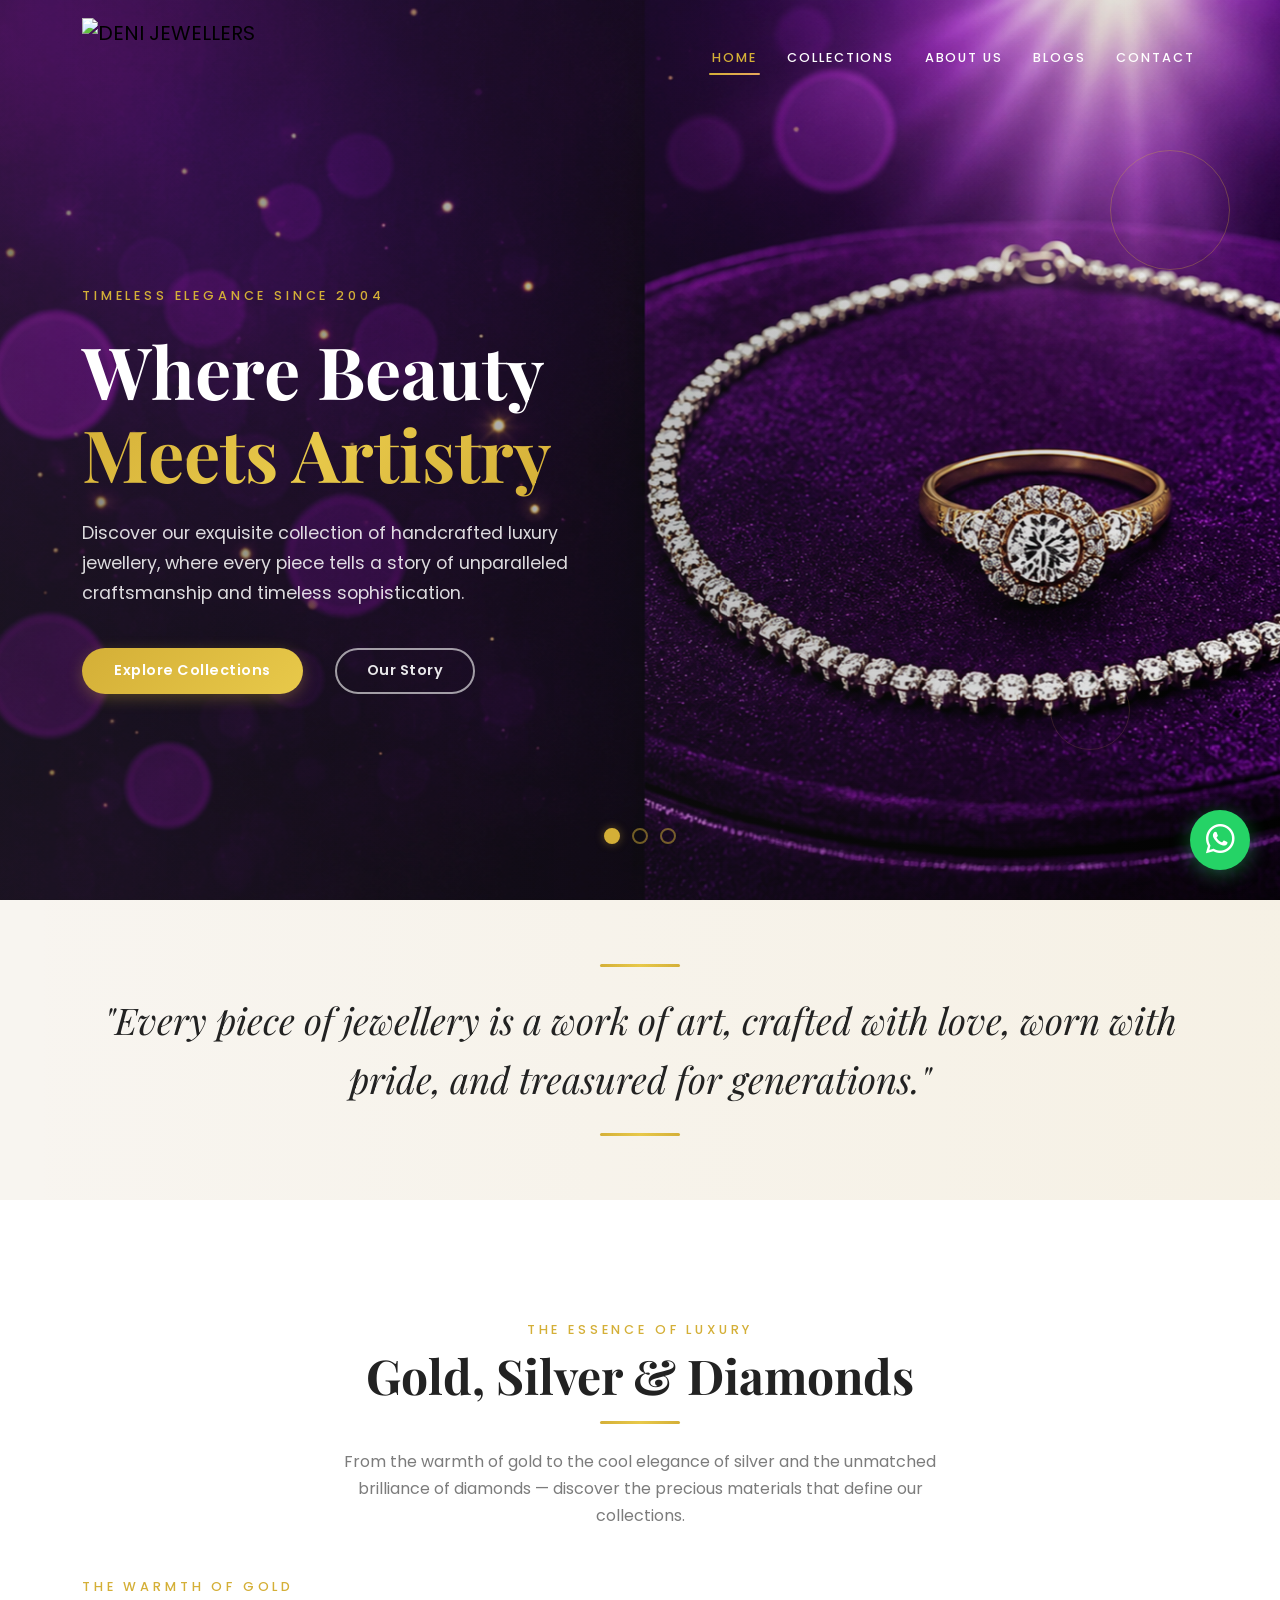
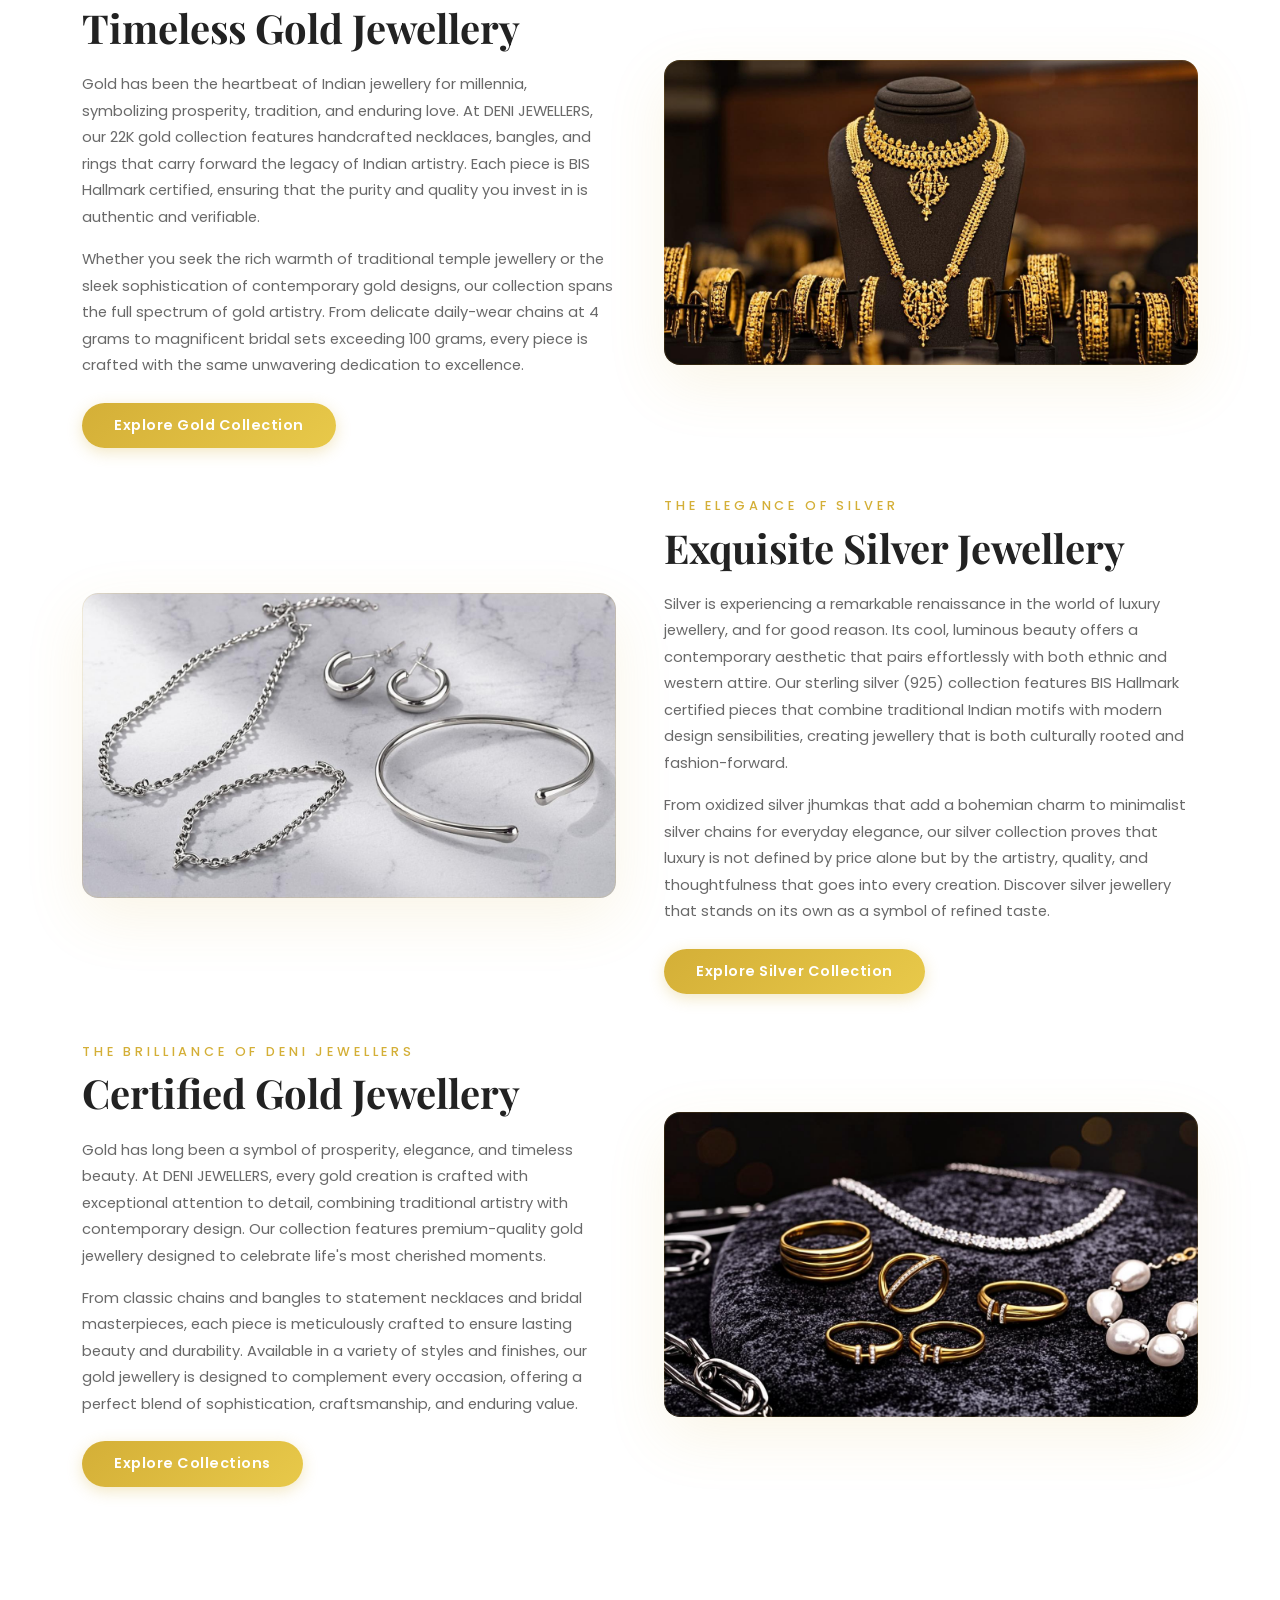
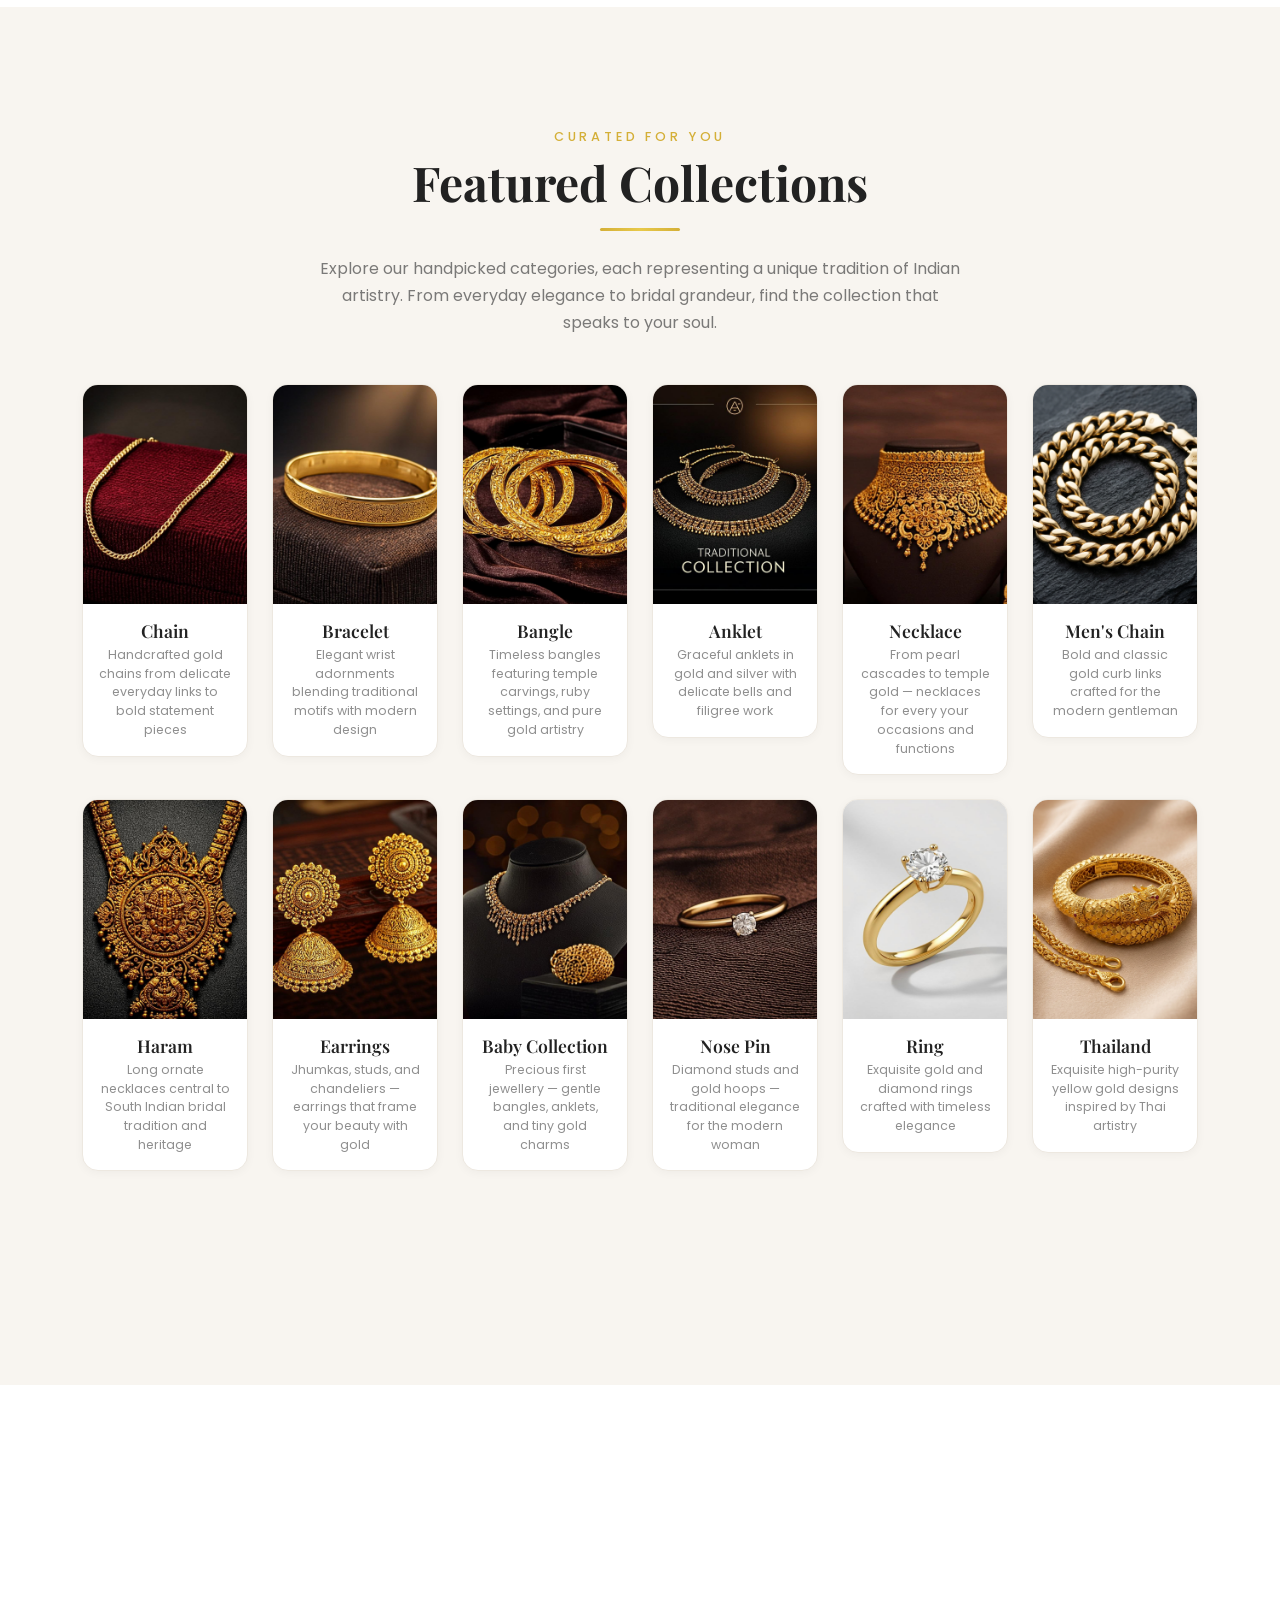
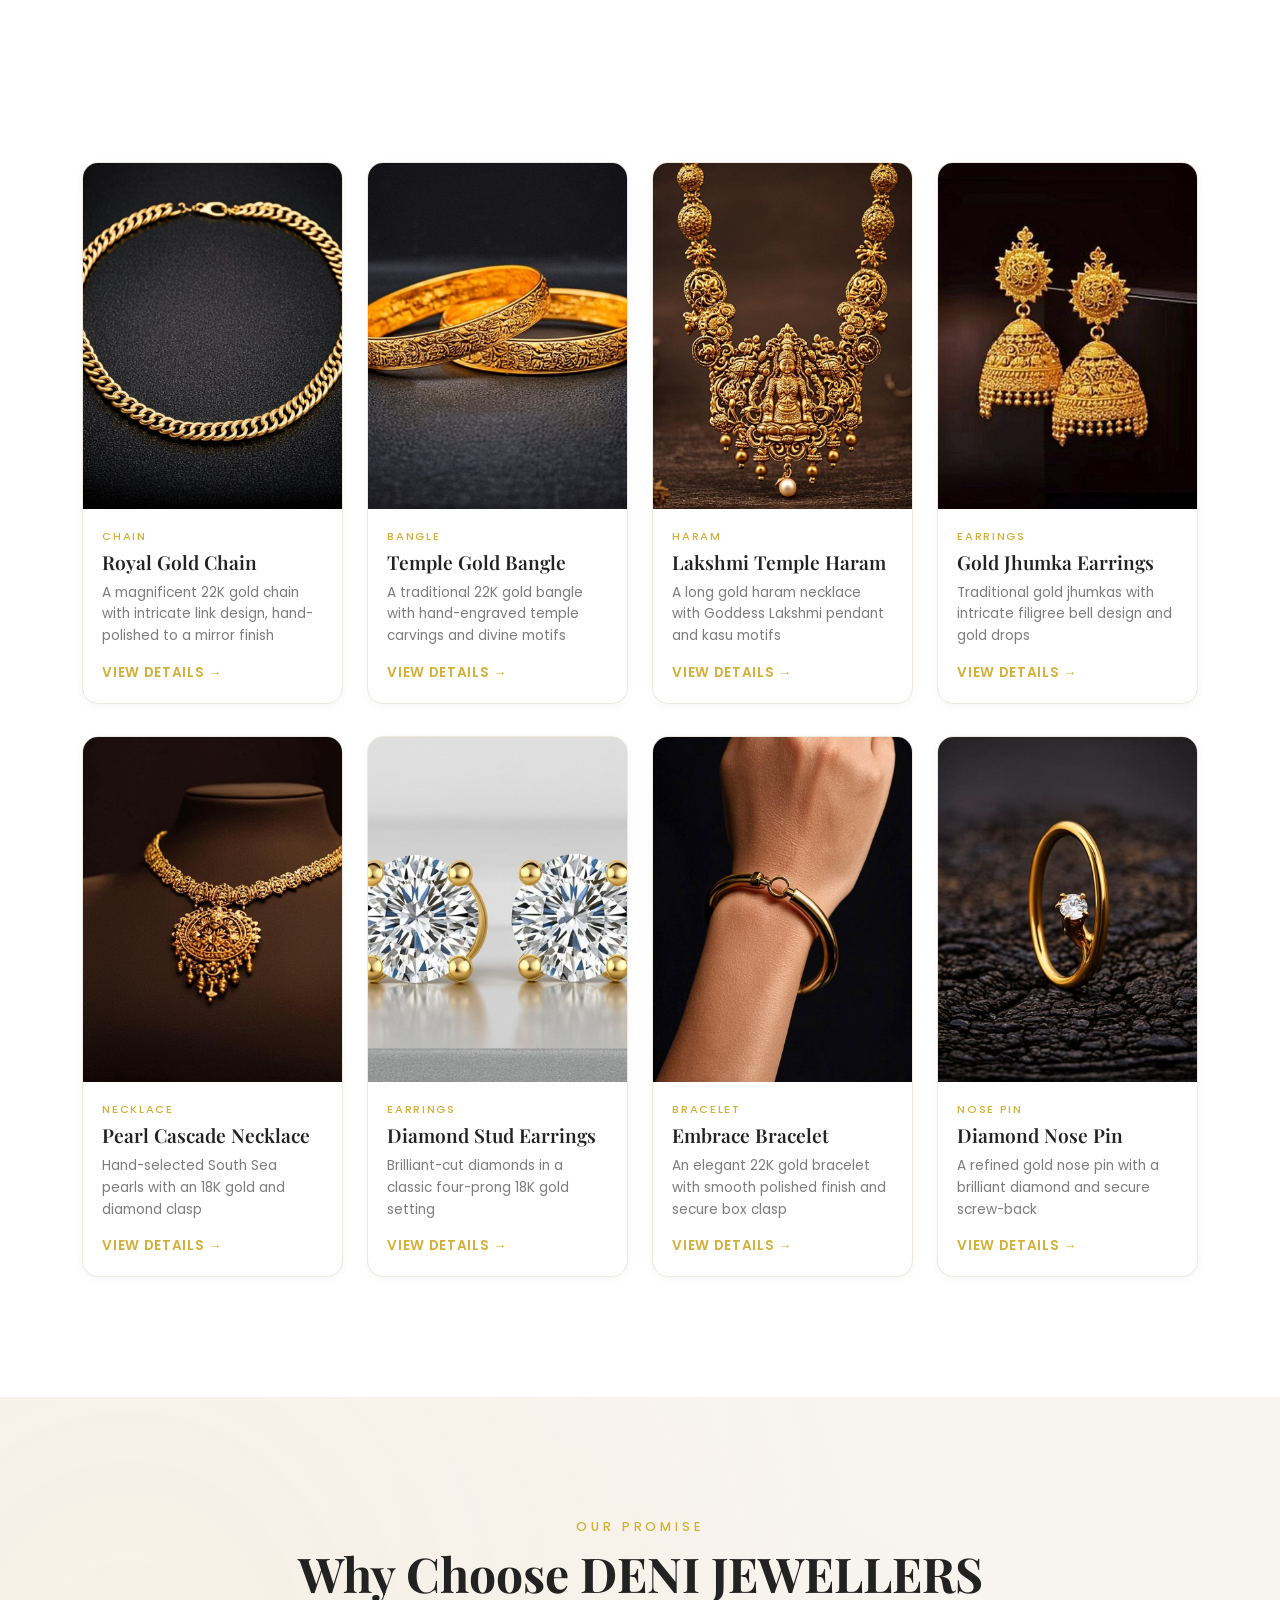
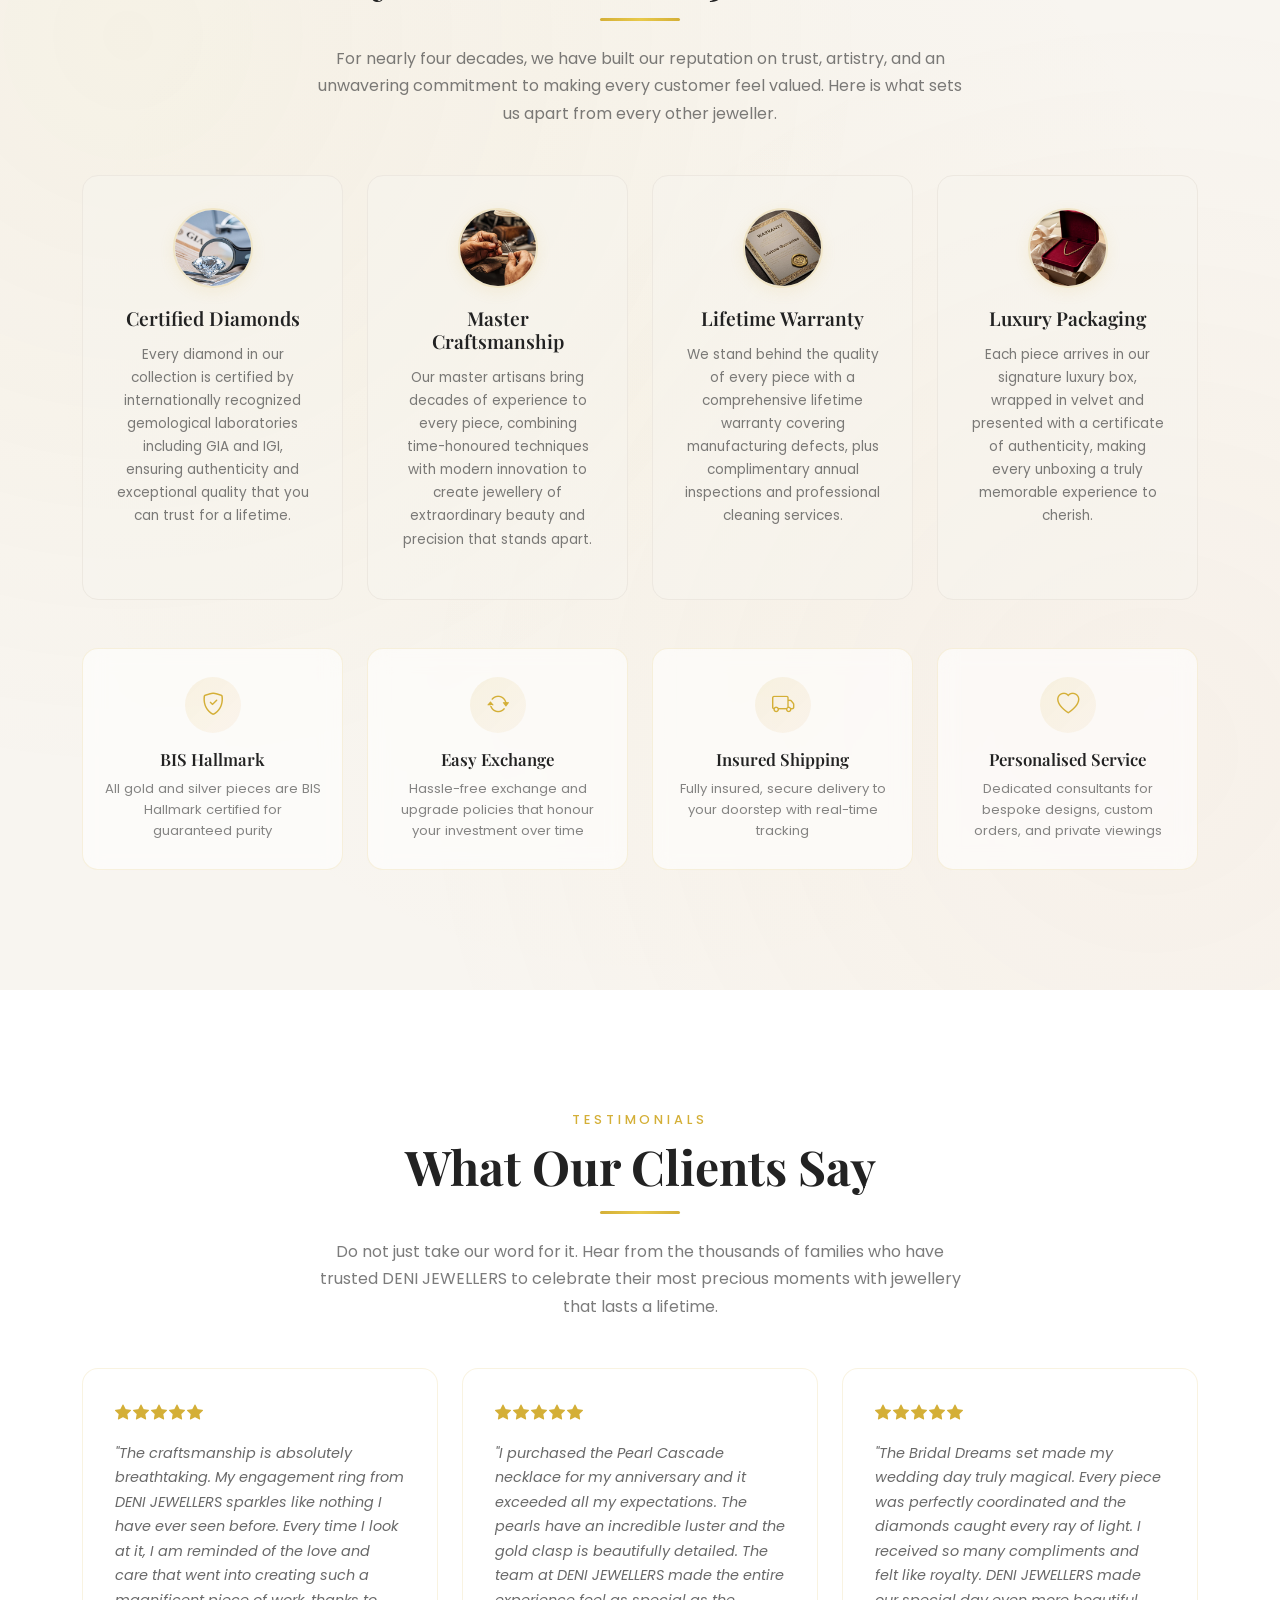
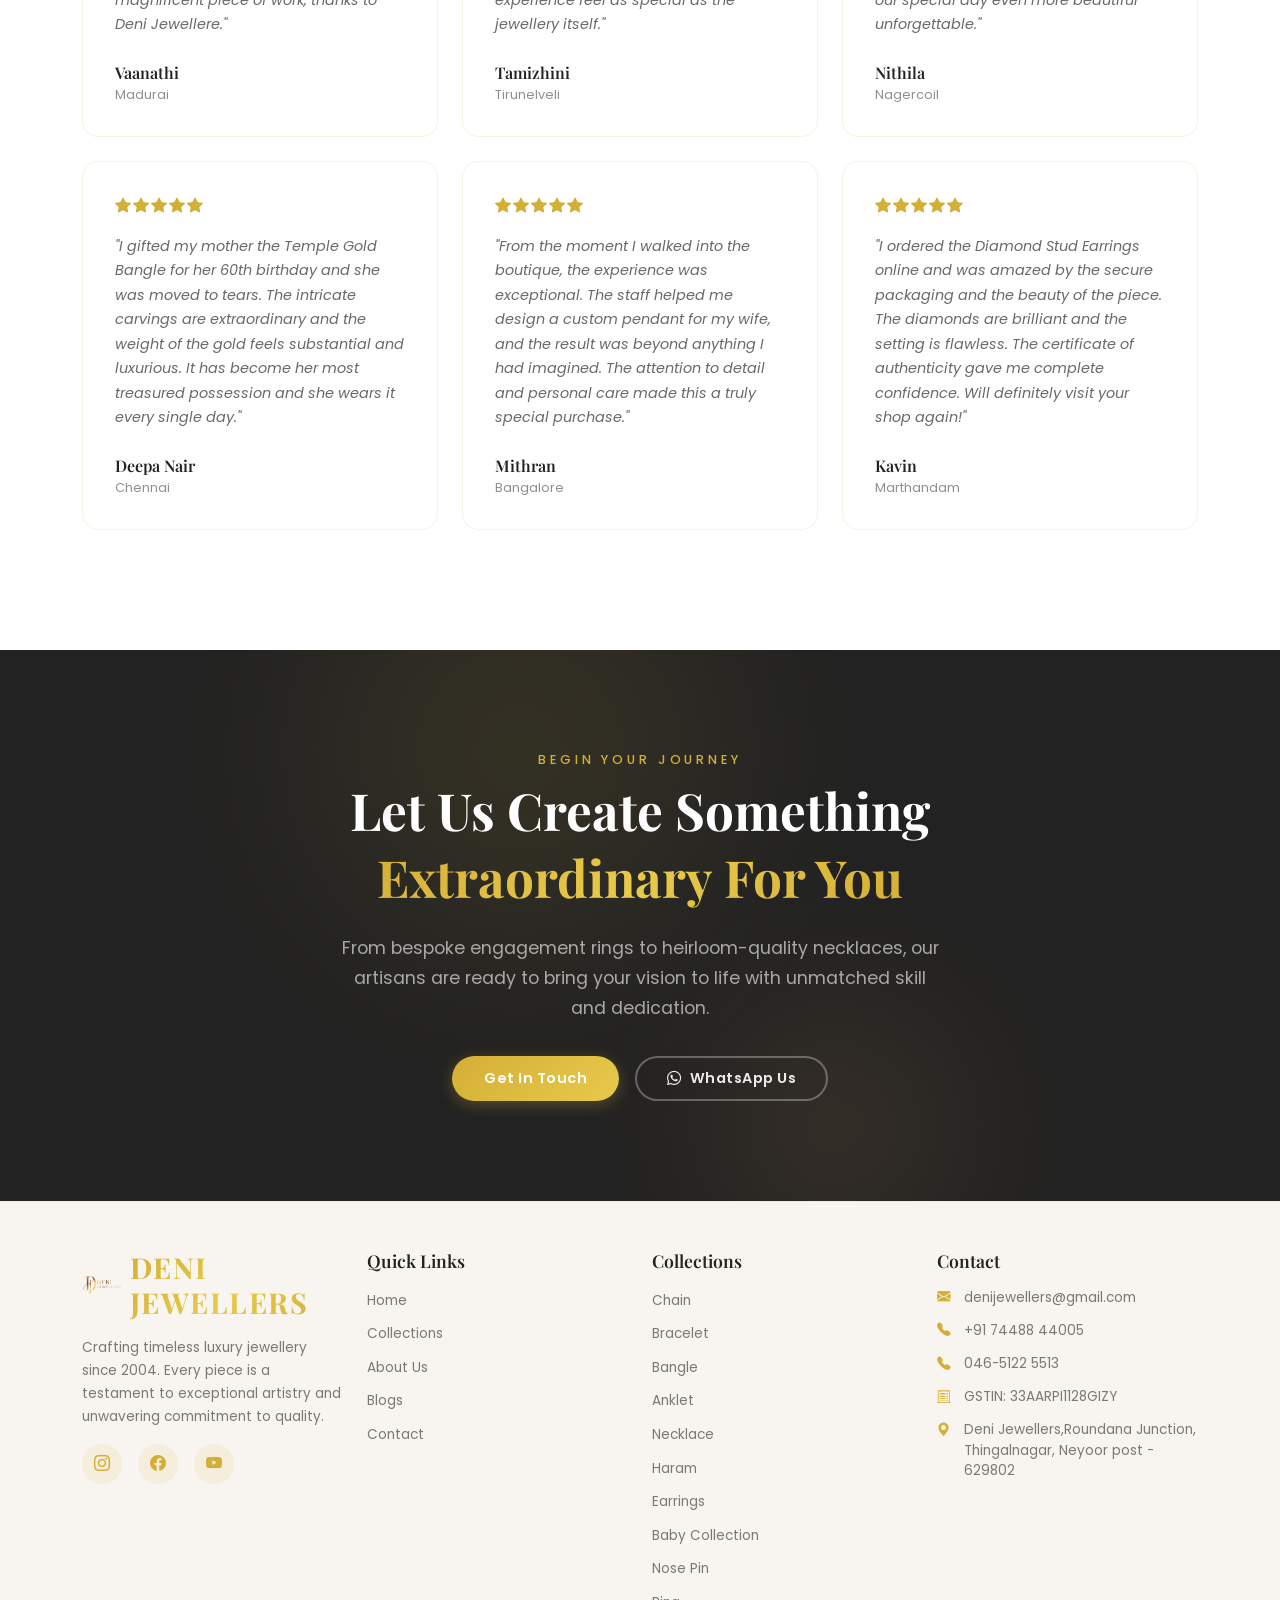
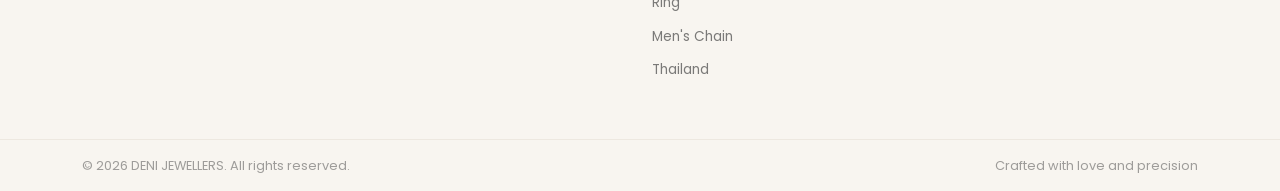
==== commit 66f565f6: "add logo" ====
--- a/index.html
+++ b/index.html
@@ -17,7 +17,7 @@
   <!-- Navbar -->
   <nav class="navbar navbar-expand-lg fixed-top navbar-hero" id="mainNav">
     <div class="container">
-      <a class="navbar-brand" href="index.html"><img src="images/Deni logo.png" alt="DENI JEWELLERS" class="nav-logo"></a>
+      <a class="navbar-brand" href="index.html"><img src="images\Deni logo 1_original.png" alt="DENI JEWELLERS" class="nav-logo"></a>
       <button class="navbar-toggler" type="button" data-bs-toggle="offcanvas" data-bs-target="#mobileMenu" aria-controls="mobileMenu" aria-label="Toggle navigation"><span class="navbar-toggler-icon"></span></button>
       <div class="collapse navbar-collapse justify-content-end" id="navbarNav">
         <ul class="navbar-nav gap-lg-4 align-items-center">
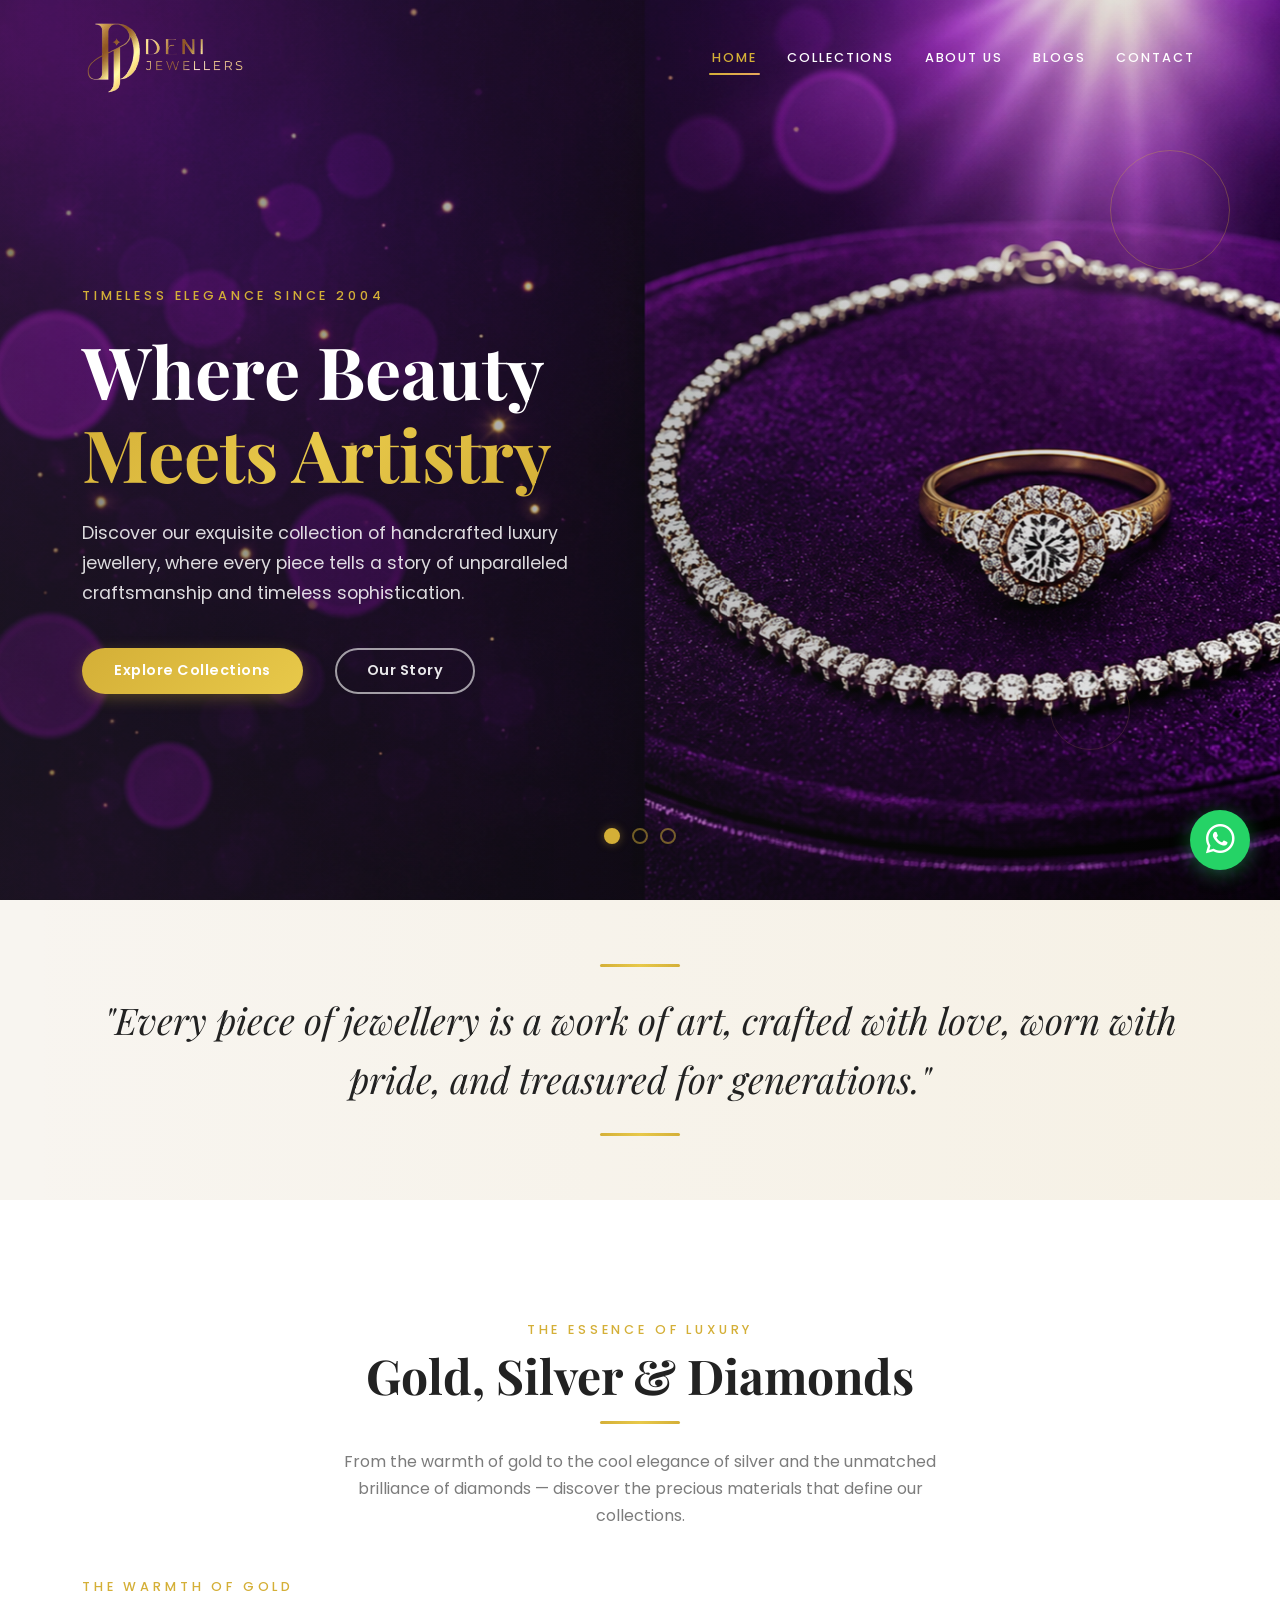
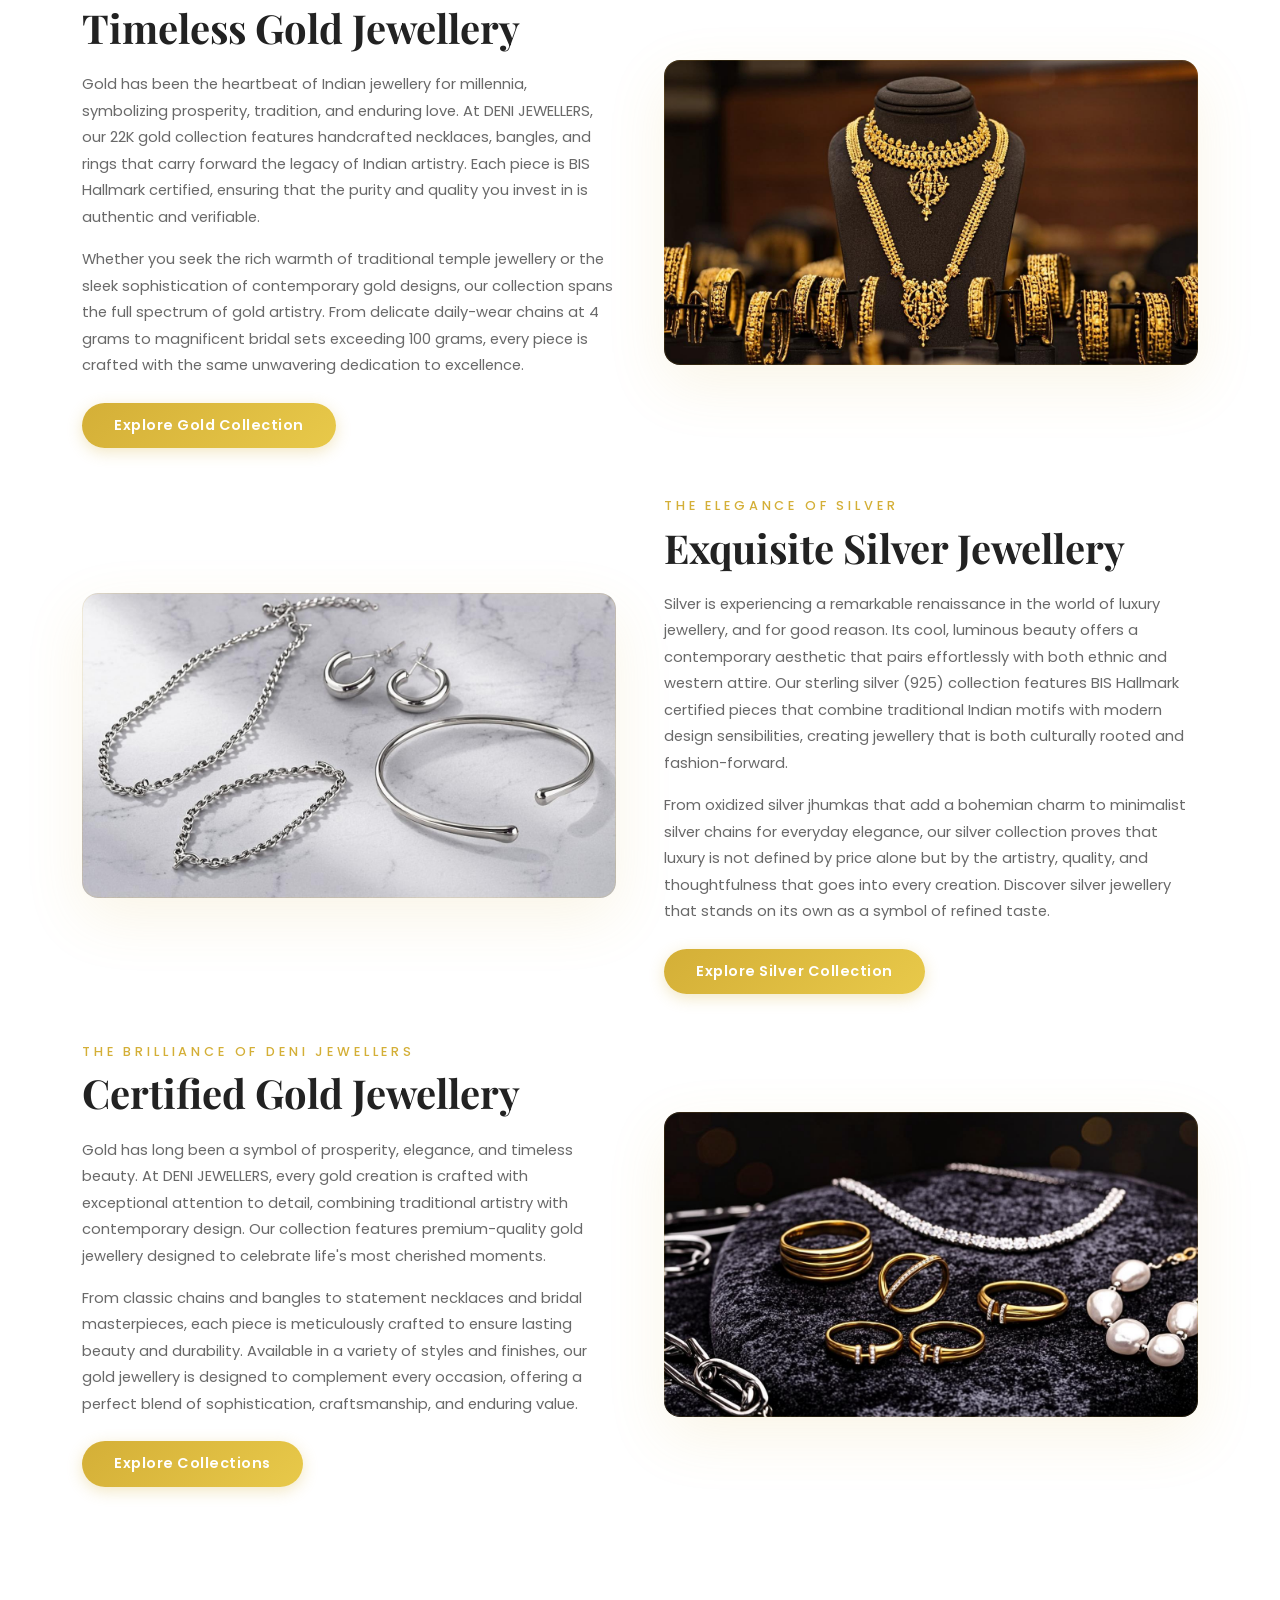
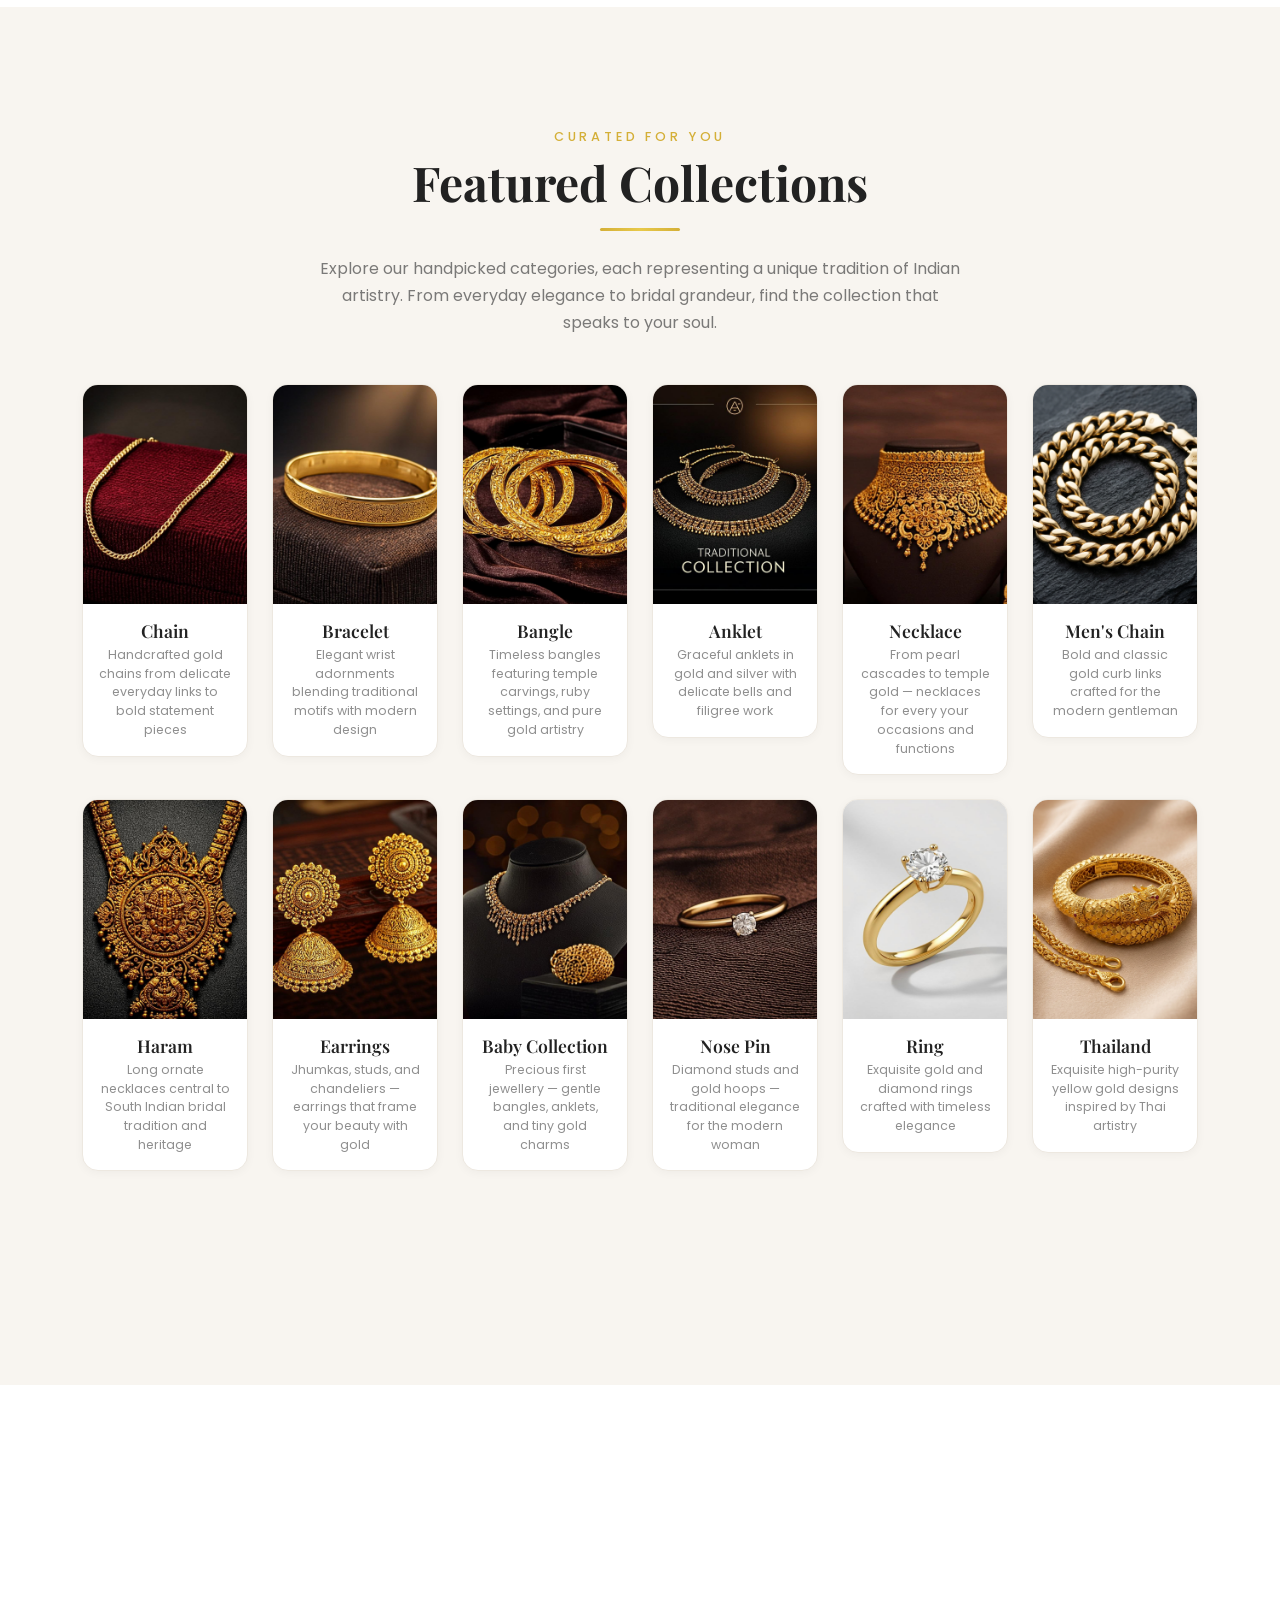
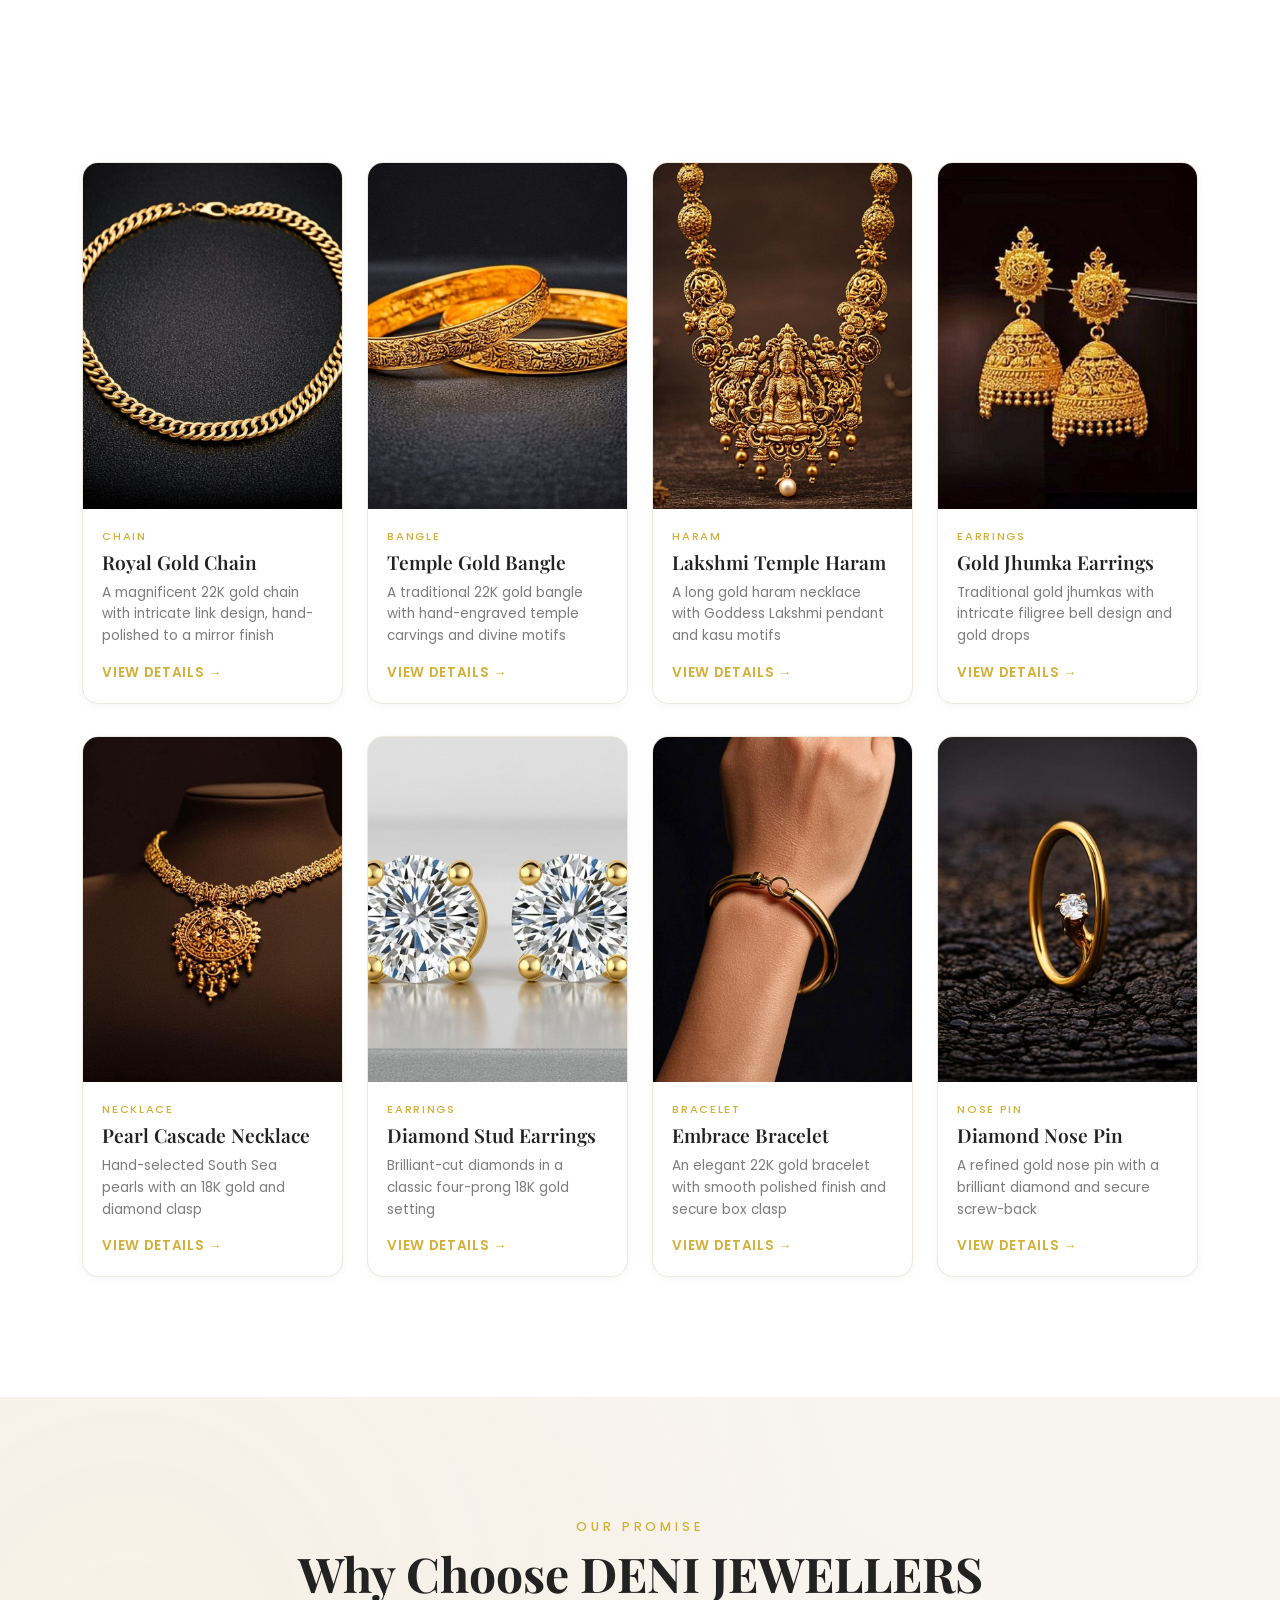
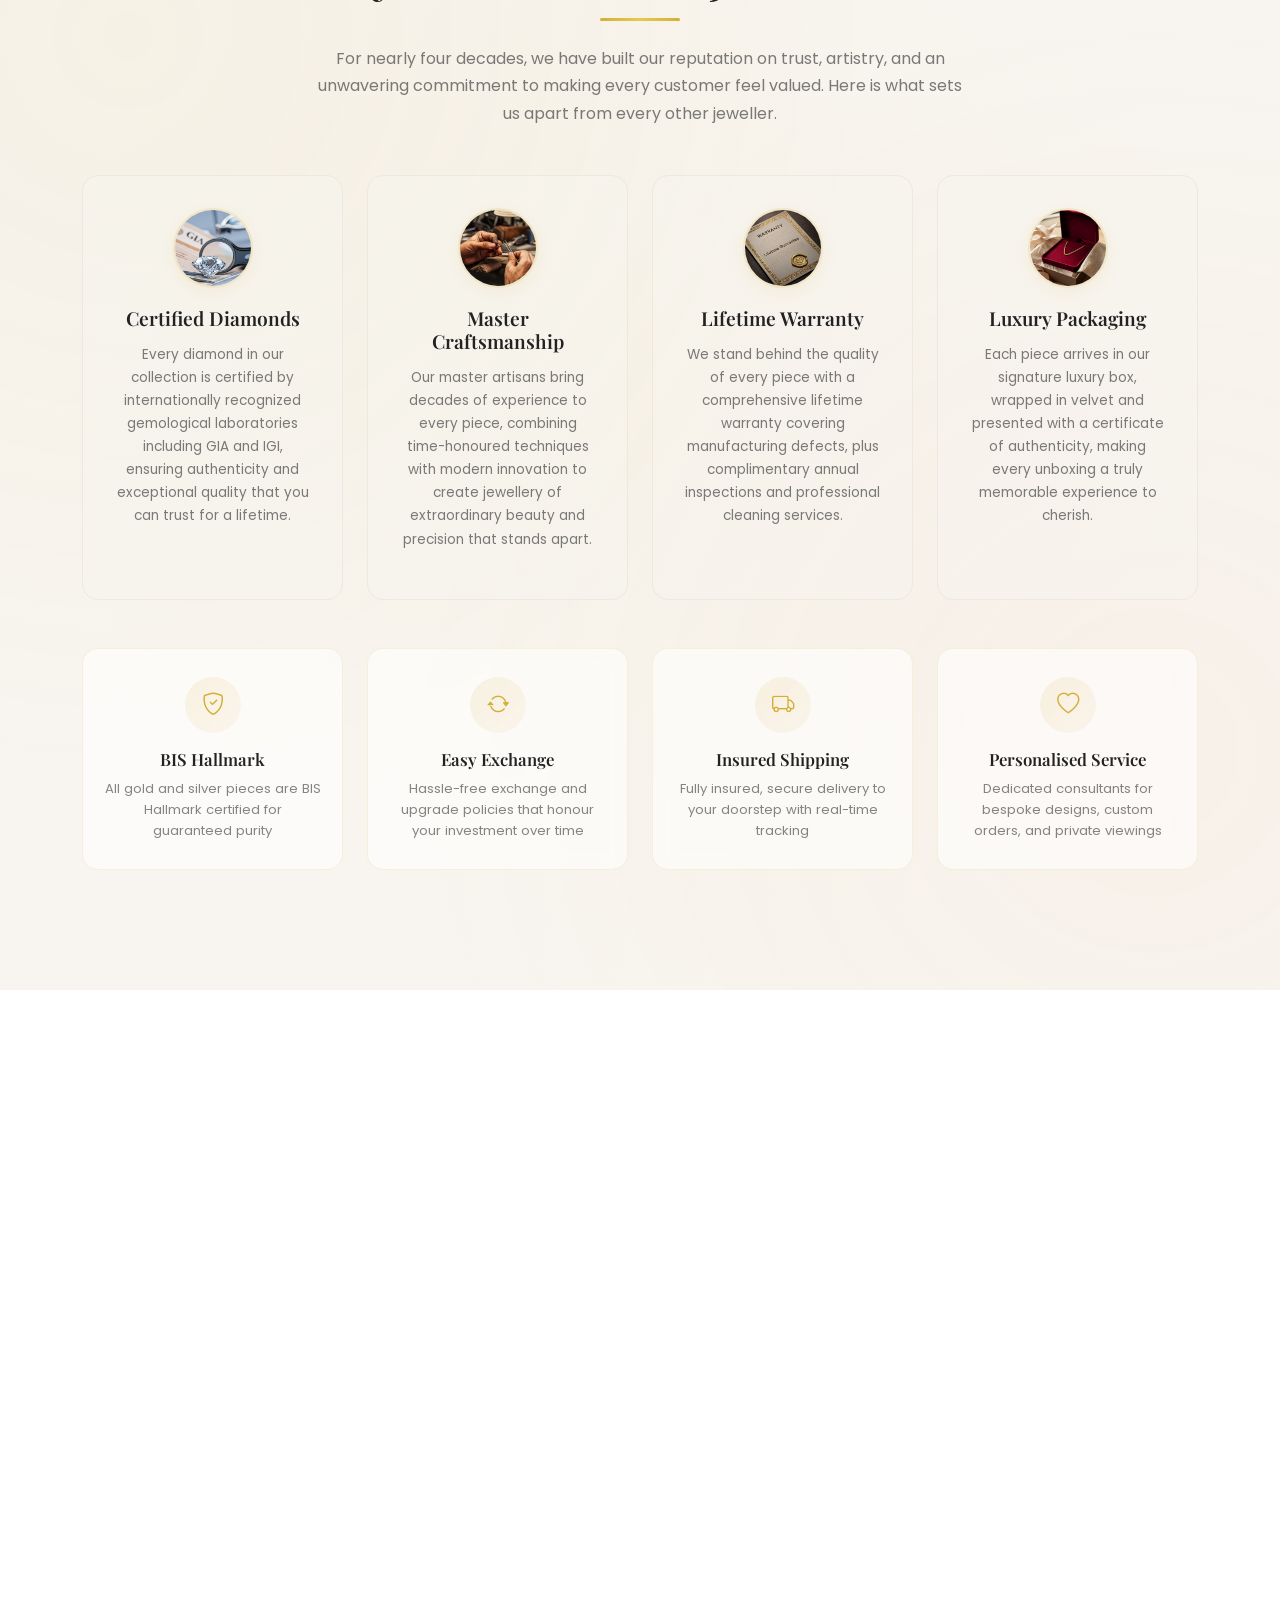
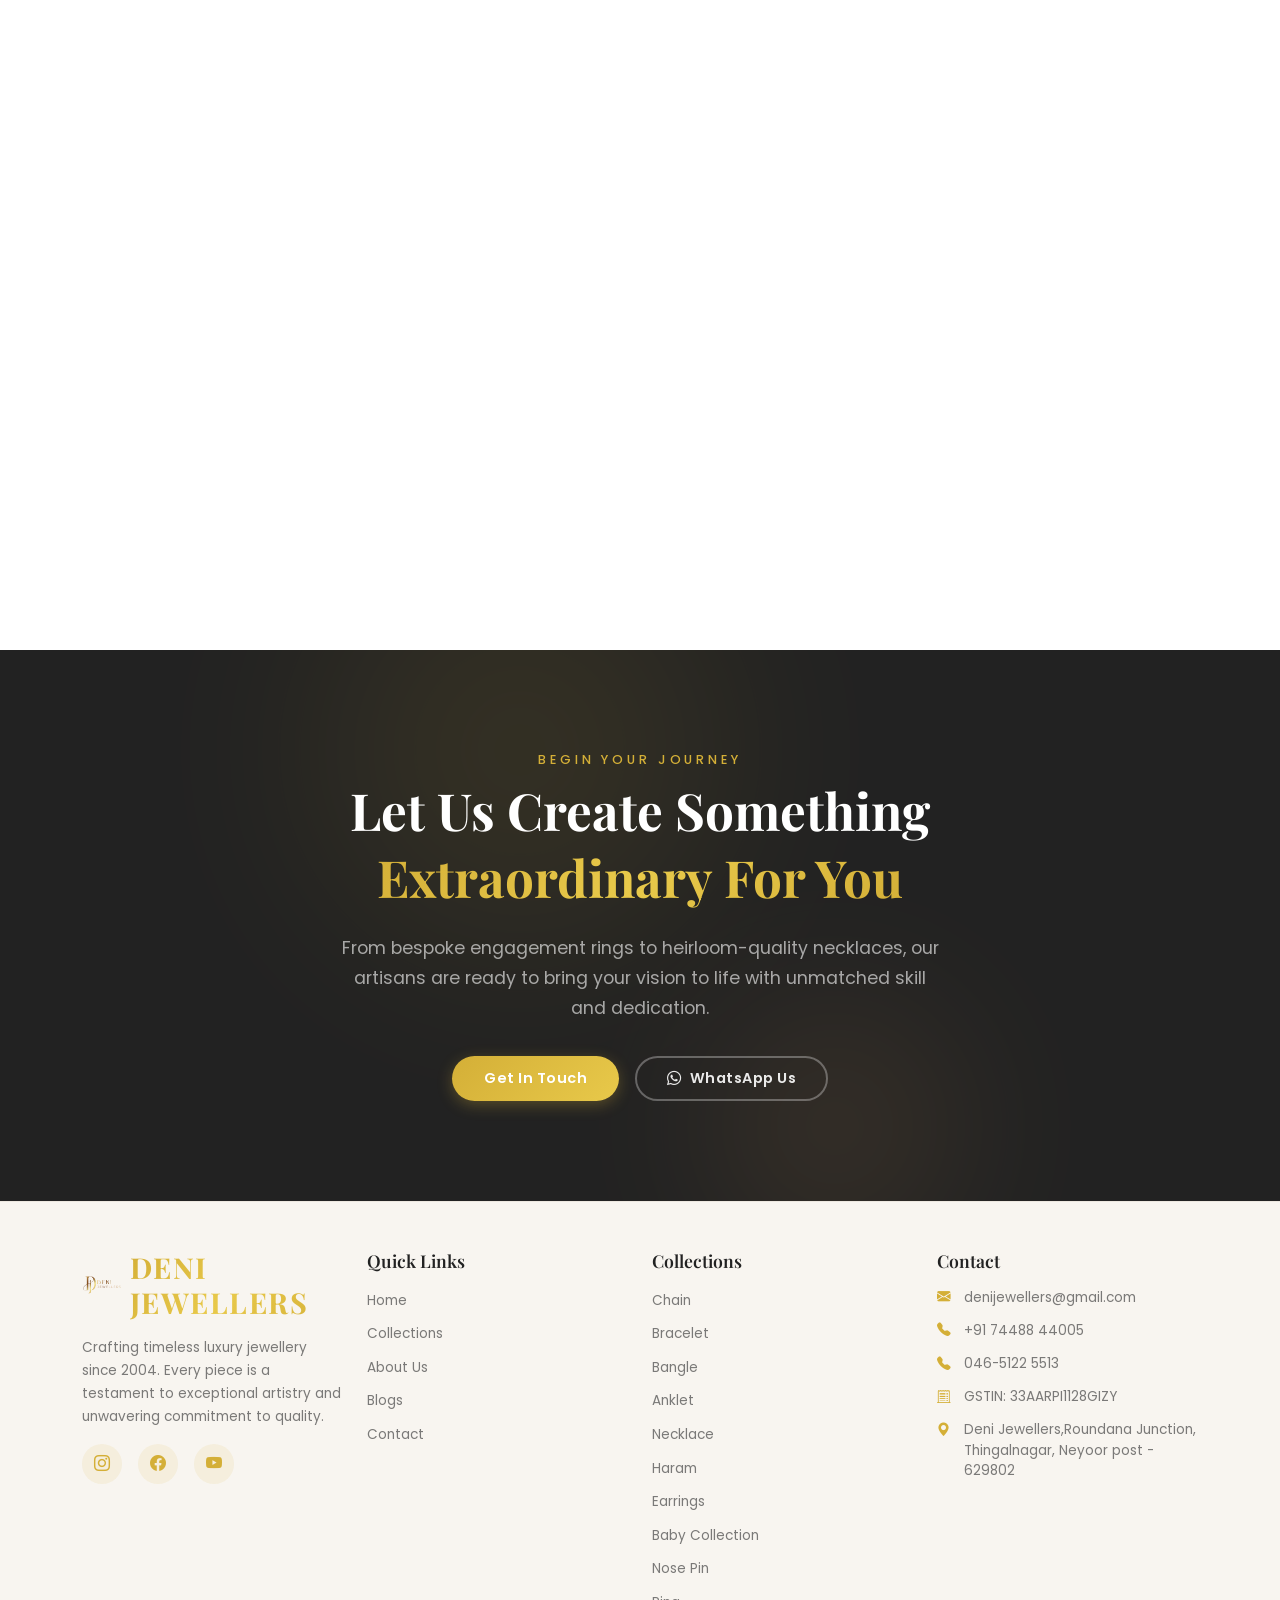
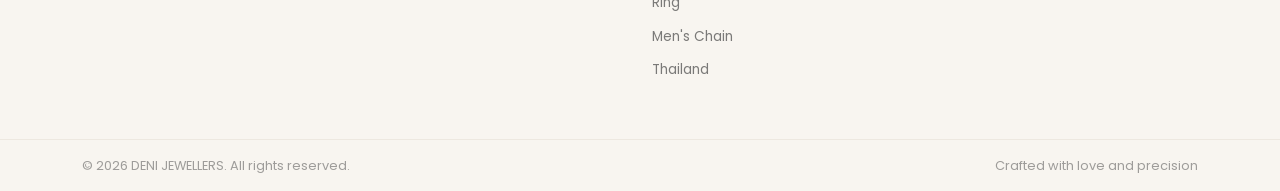
==== commit 4960f58e: "add changes" ====
--- a/index.html
+++ b/index.html
@@ -17,7 +17,7 @@
   <!-- Navbar -->
   <nav class="navbar navbar-expand-lg fixed-top navbar-hero" id="mainNav">
     <div class="container">
-      <a class="navbar-brand" href="index.html"><img src="images\Deni logo 1_original.png" alt="DENI JEWELLERS" class="nav-logo"></a>
+      <a class="navbar-brand" href="index.html"><img src="images/Deni logo.png" alt="DENI JEWELLERS" class="nav-logo"></a>
       <button class="navbar-toggler" type="button" data-bs-toggle="offcanvas" data-bs-target="#mobileMenu" aria-controls="mobileMenu" aria-label="Toggle navigation"><span class="navbar-toggler-icon"></span></button>
       <div class="collapse navbar-collapse justify-content-end" id="navbarNav">
         <ul class="navbar-nav gap-lg-4 align-items-center">
@@ -33,7 +33,7 @@
 
   <!-- Mobile Offcanvas -->
   <div class="offcanvas offcanvas-end" tabindex="-1" id="mobileMenu">
-    <div class="offcanvas-header"><img src="images/Deni logo.png" alt="DENI JEWELLERS" class="nav-logo"><button type="button" class="btn-close" data-bs-dismiss="offcanvas" aria-label="Close"></button></div>
+    <div class="offcanvas-header"><img src="images\Deni logo.png" alt="DENI JEWELLERS" class="nav-logo"><button type="button" class="btn-close" data-bs-dismiss="offcanvas" aria-label="Close"></button></div>
     <div class="offcanvas-body">
       <ul class="nav flex-column gap-3">
         <li><a class="nav-link-mobile active" href="index.html">Home</a></li>
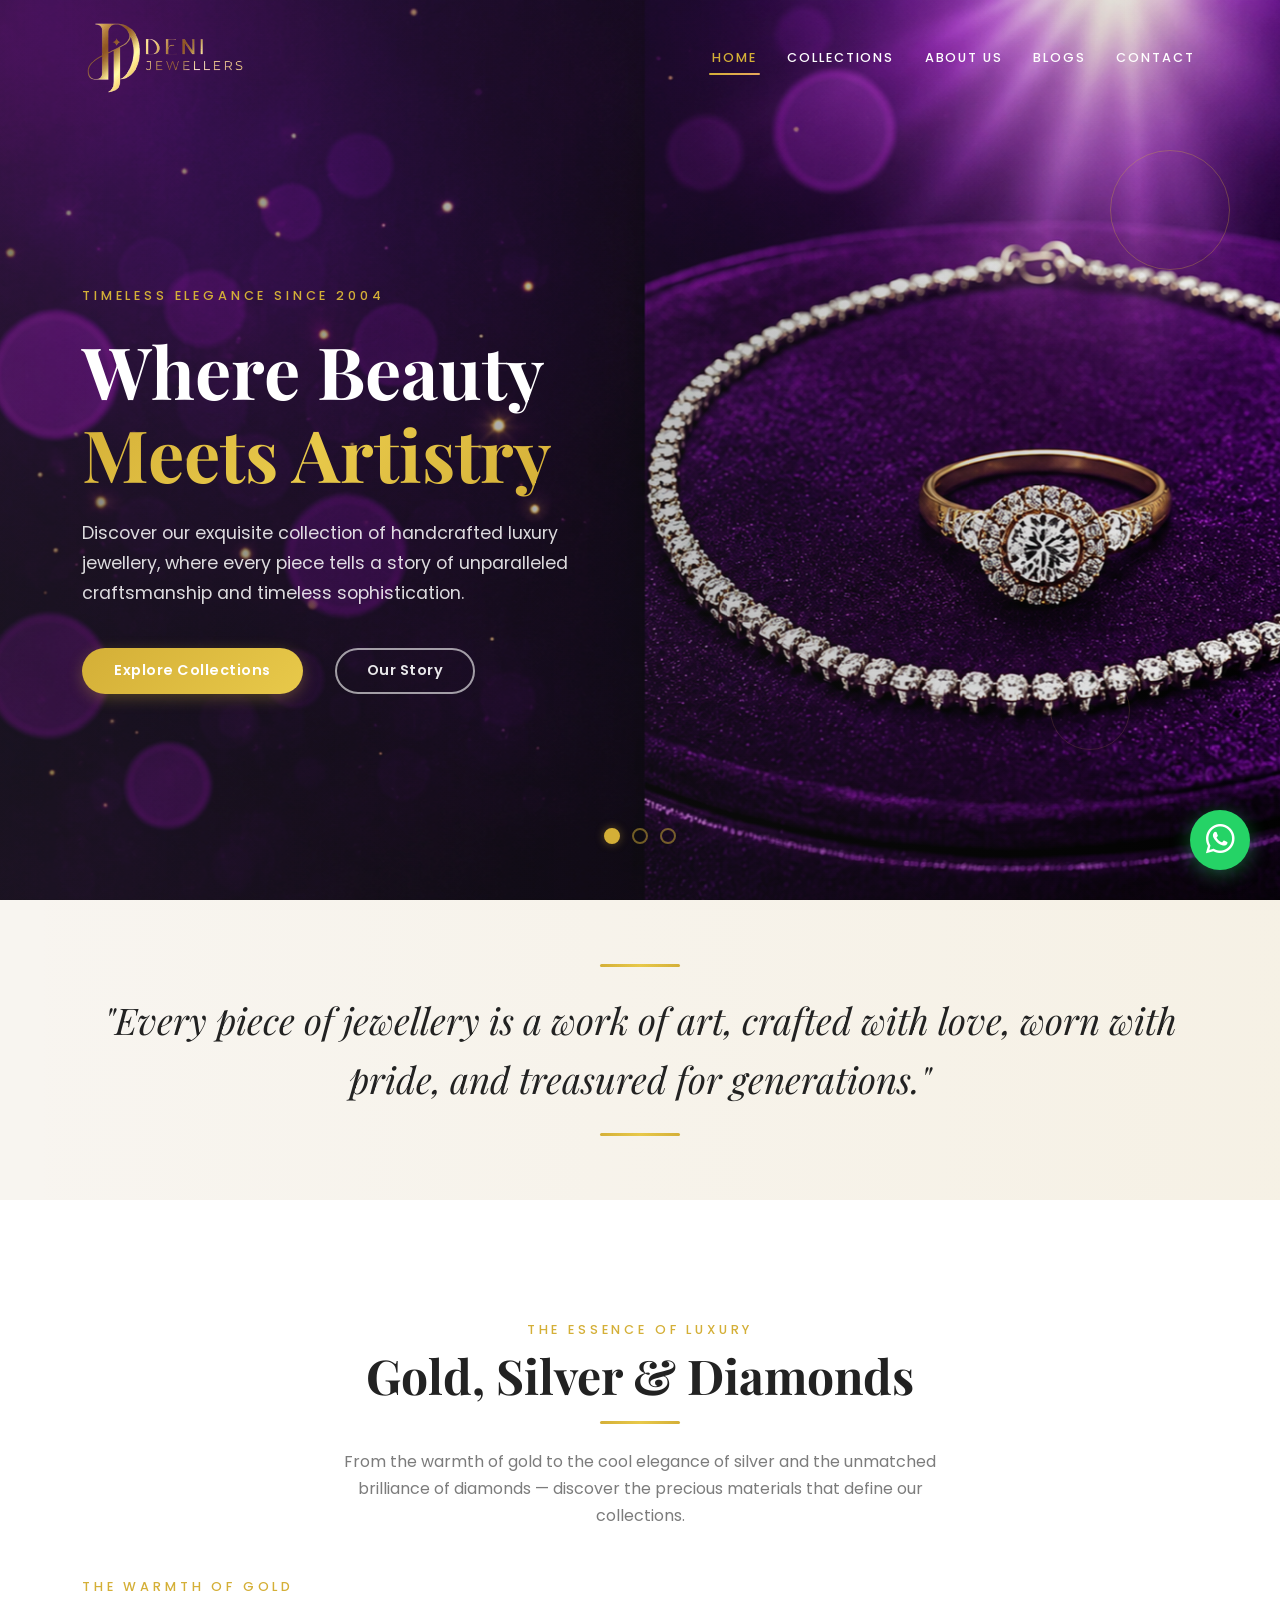
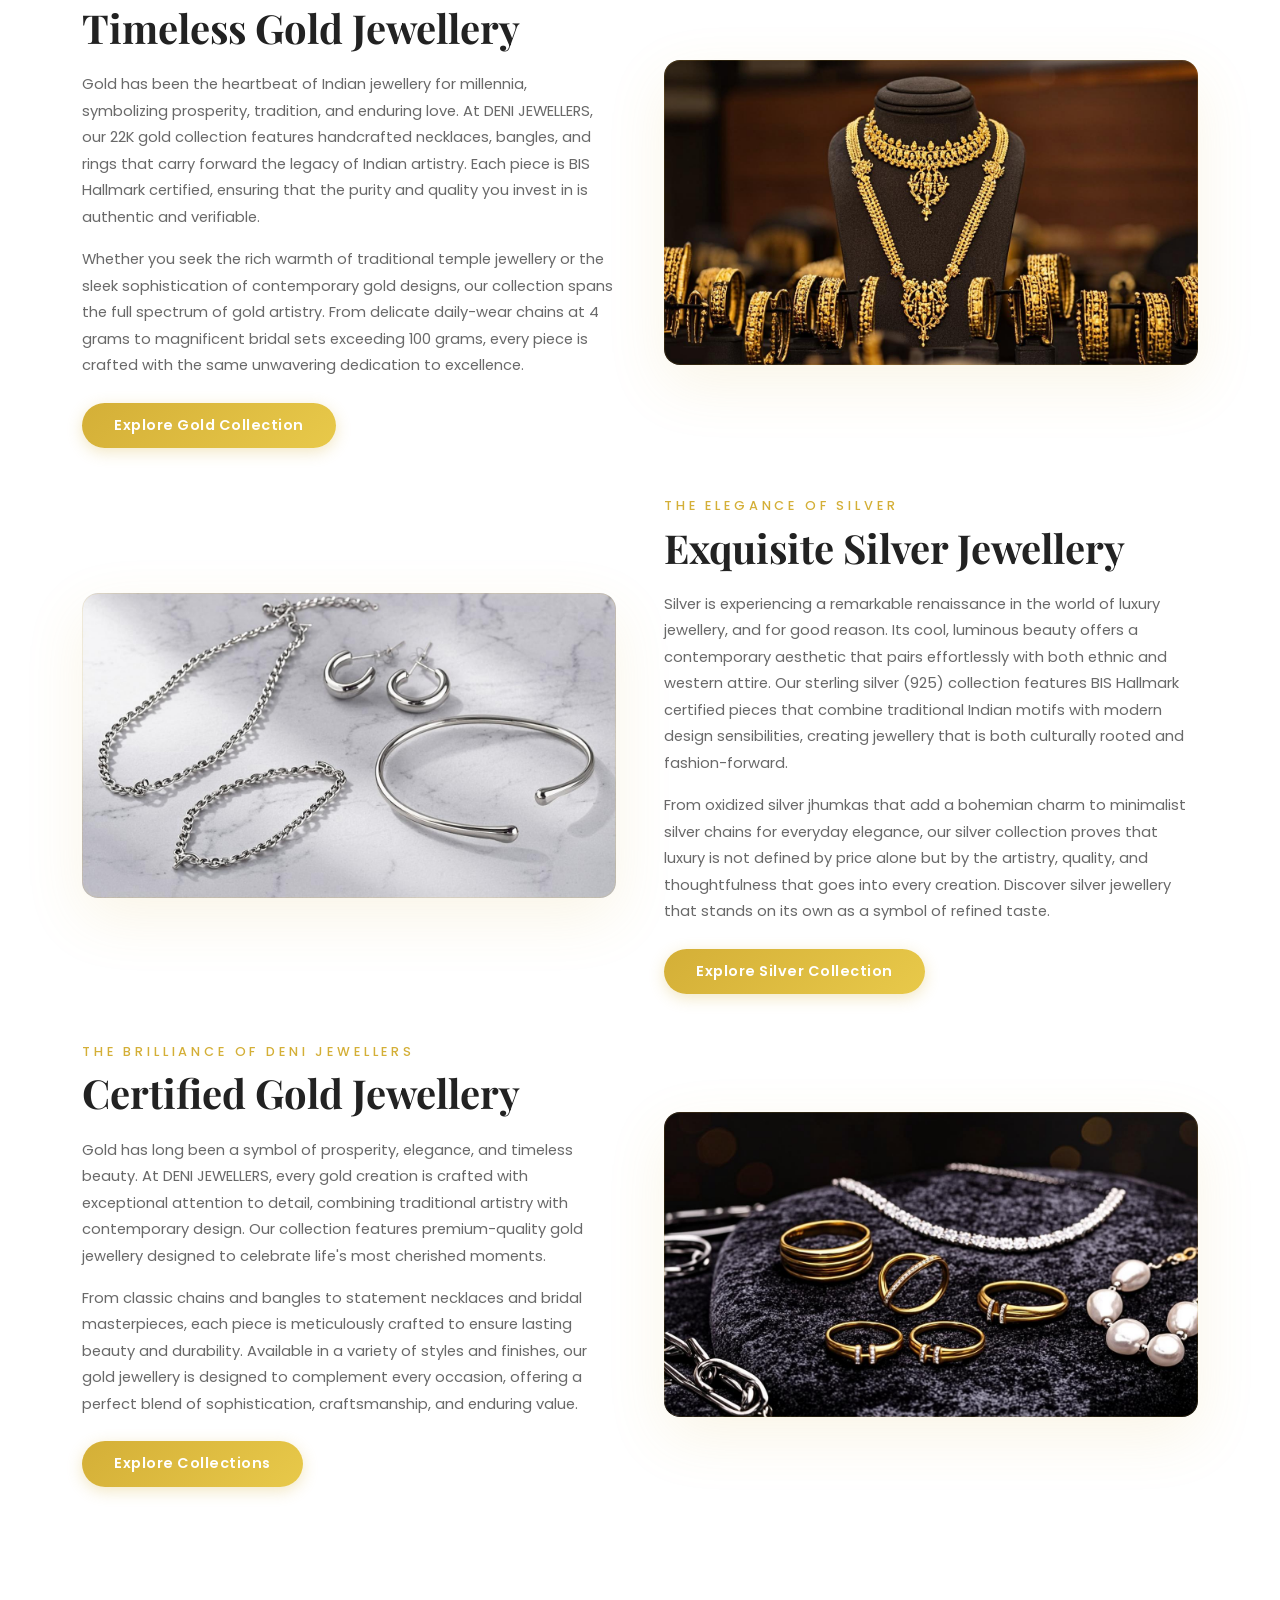
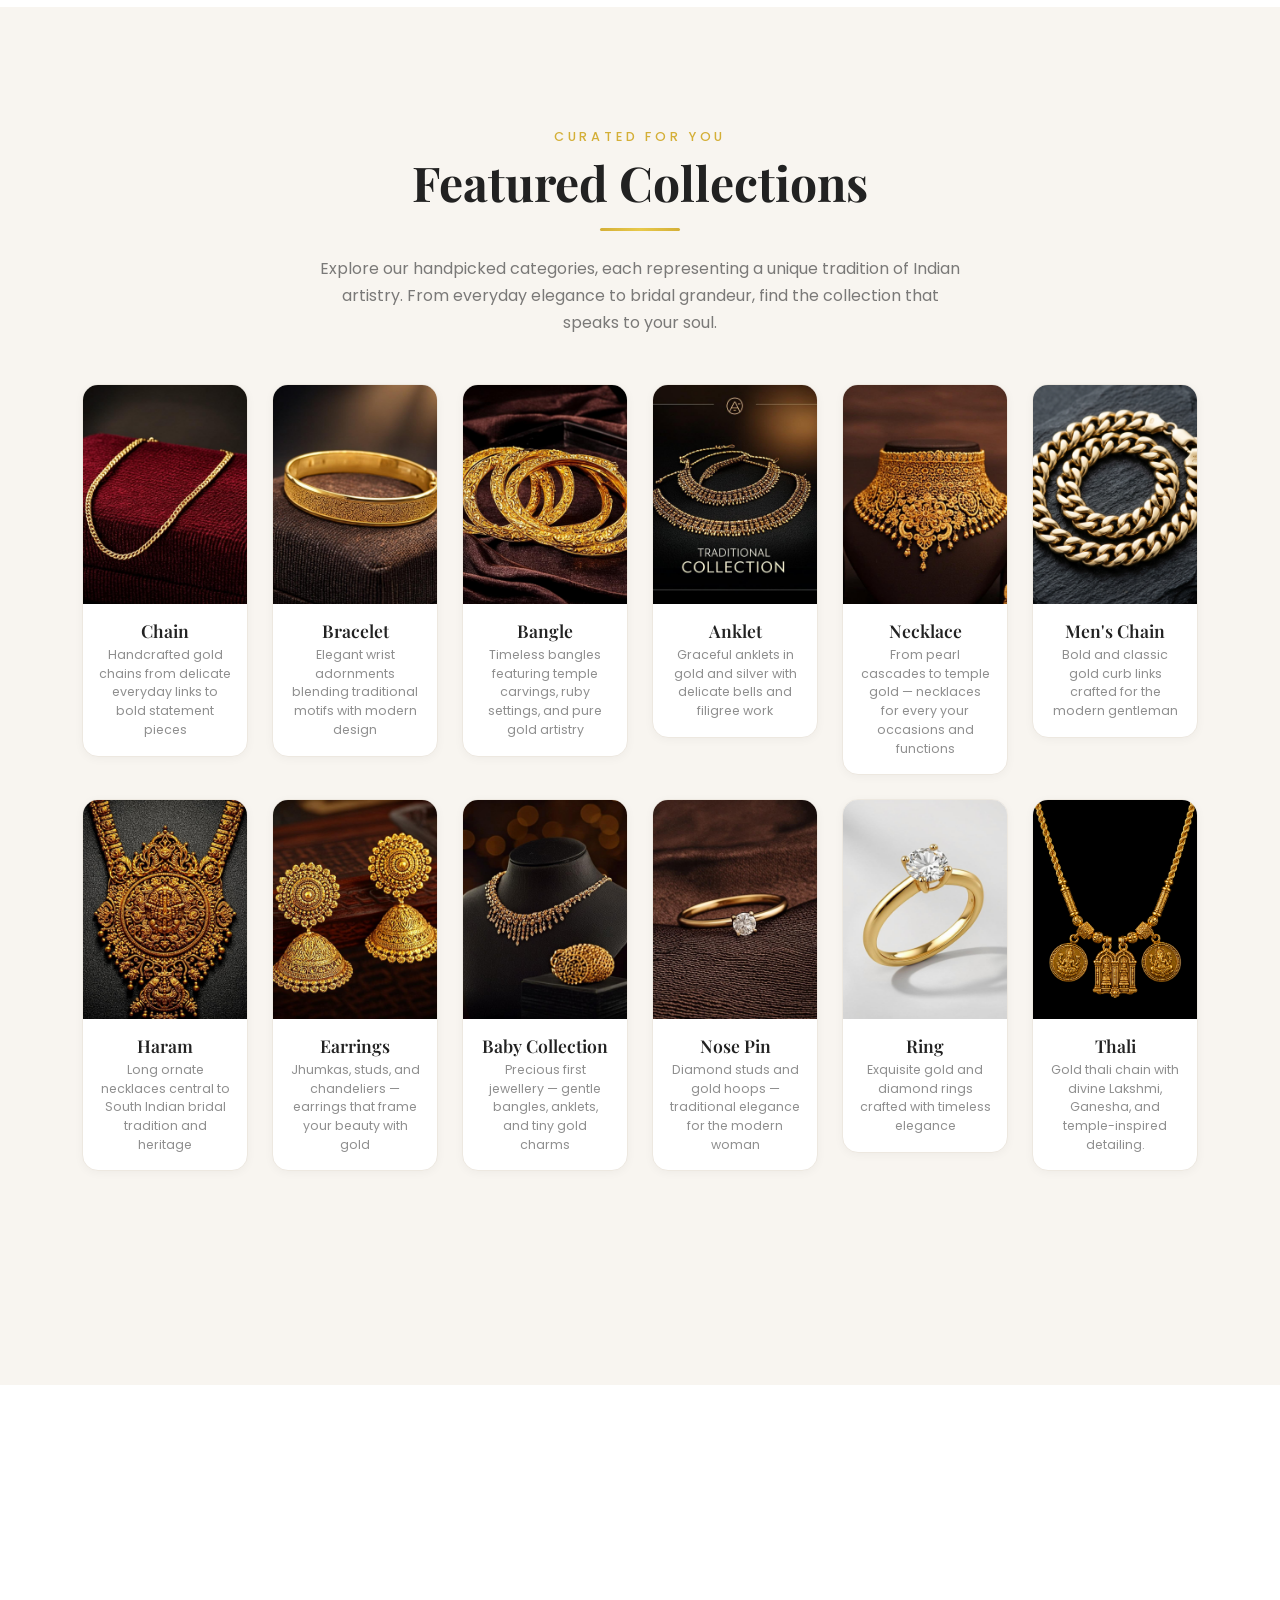
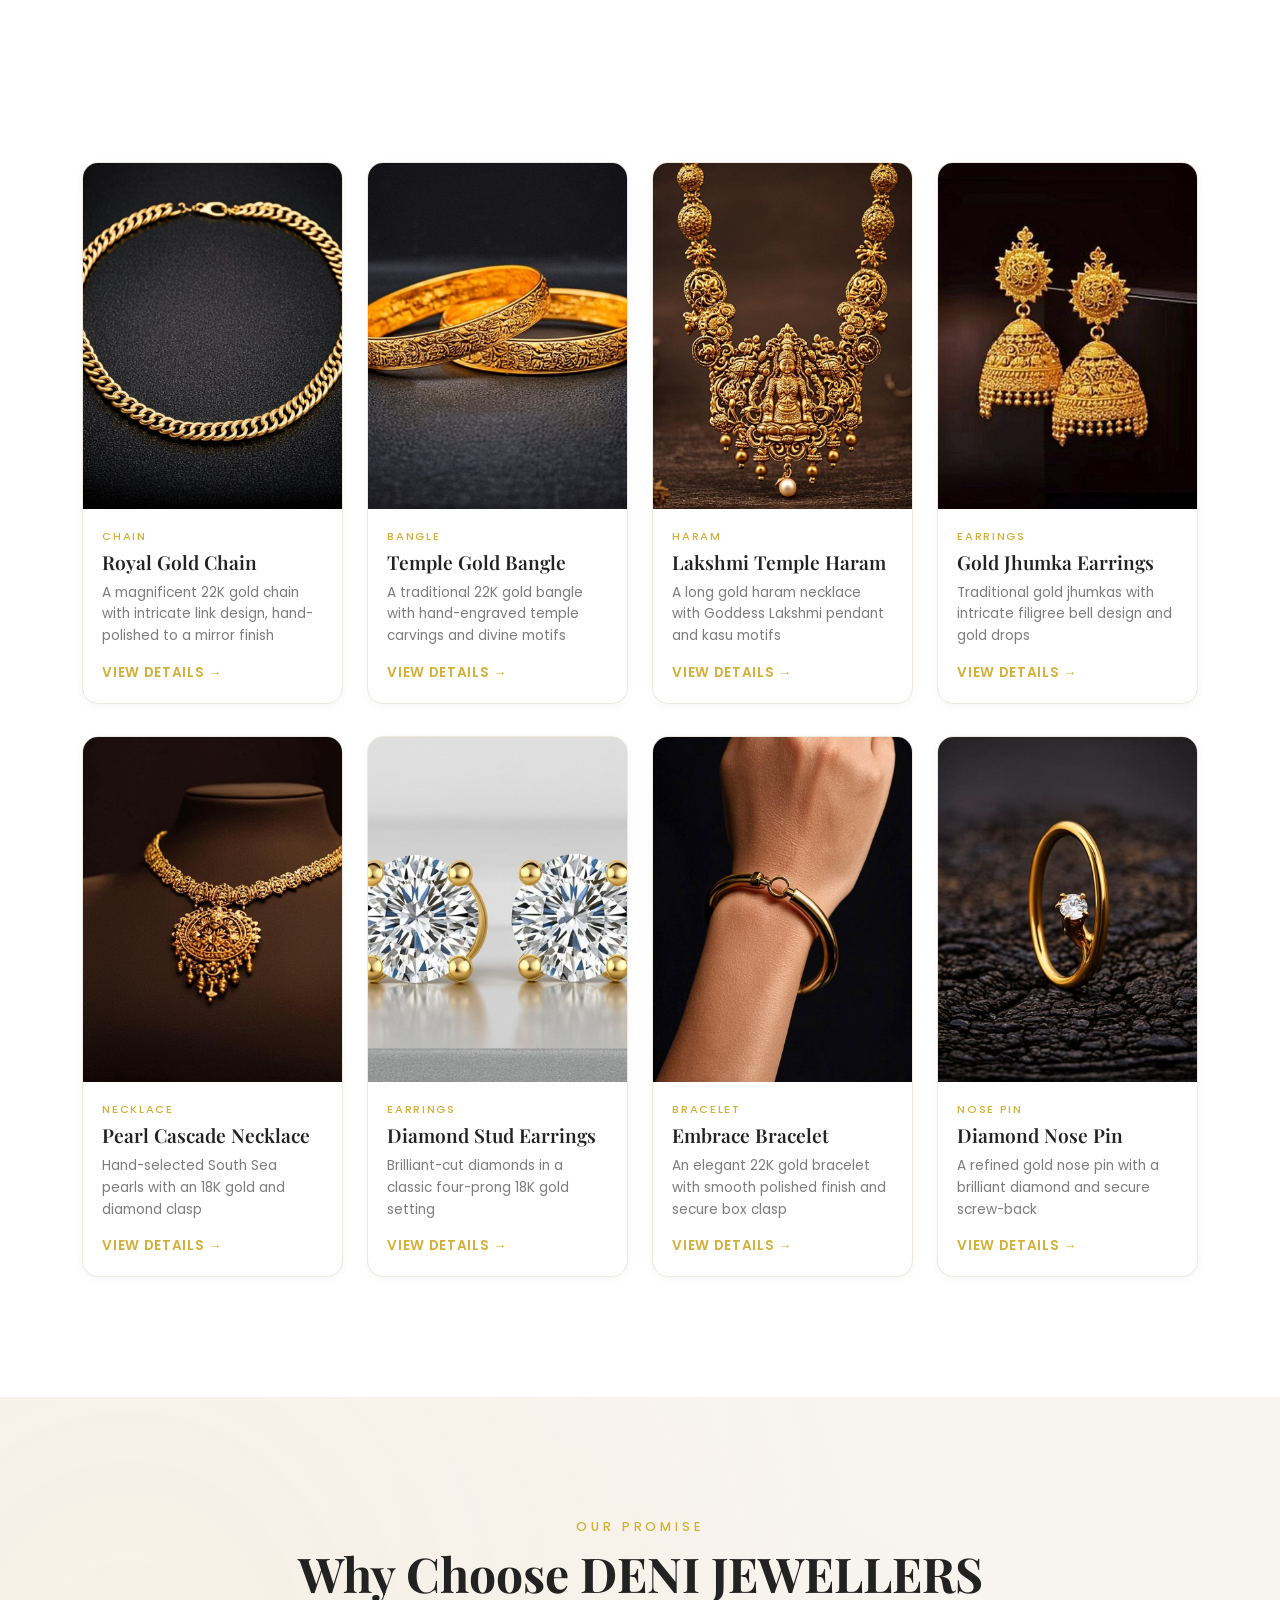
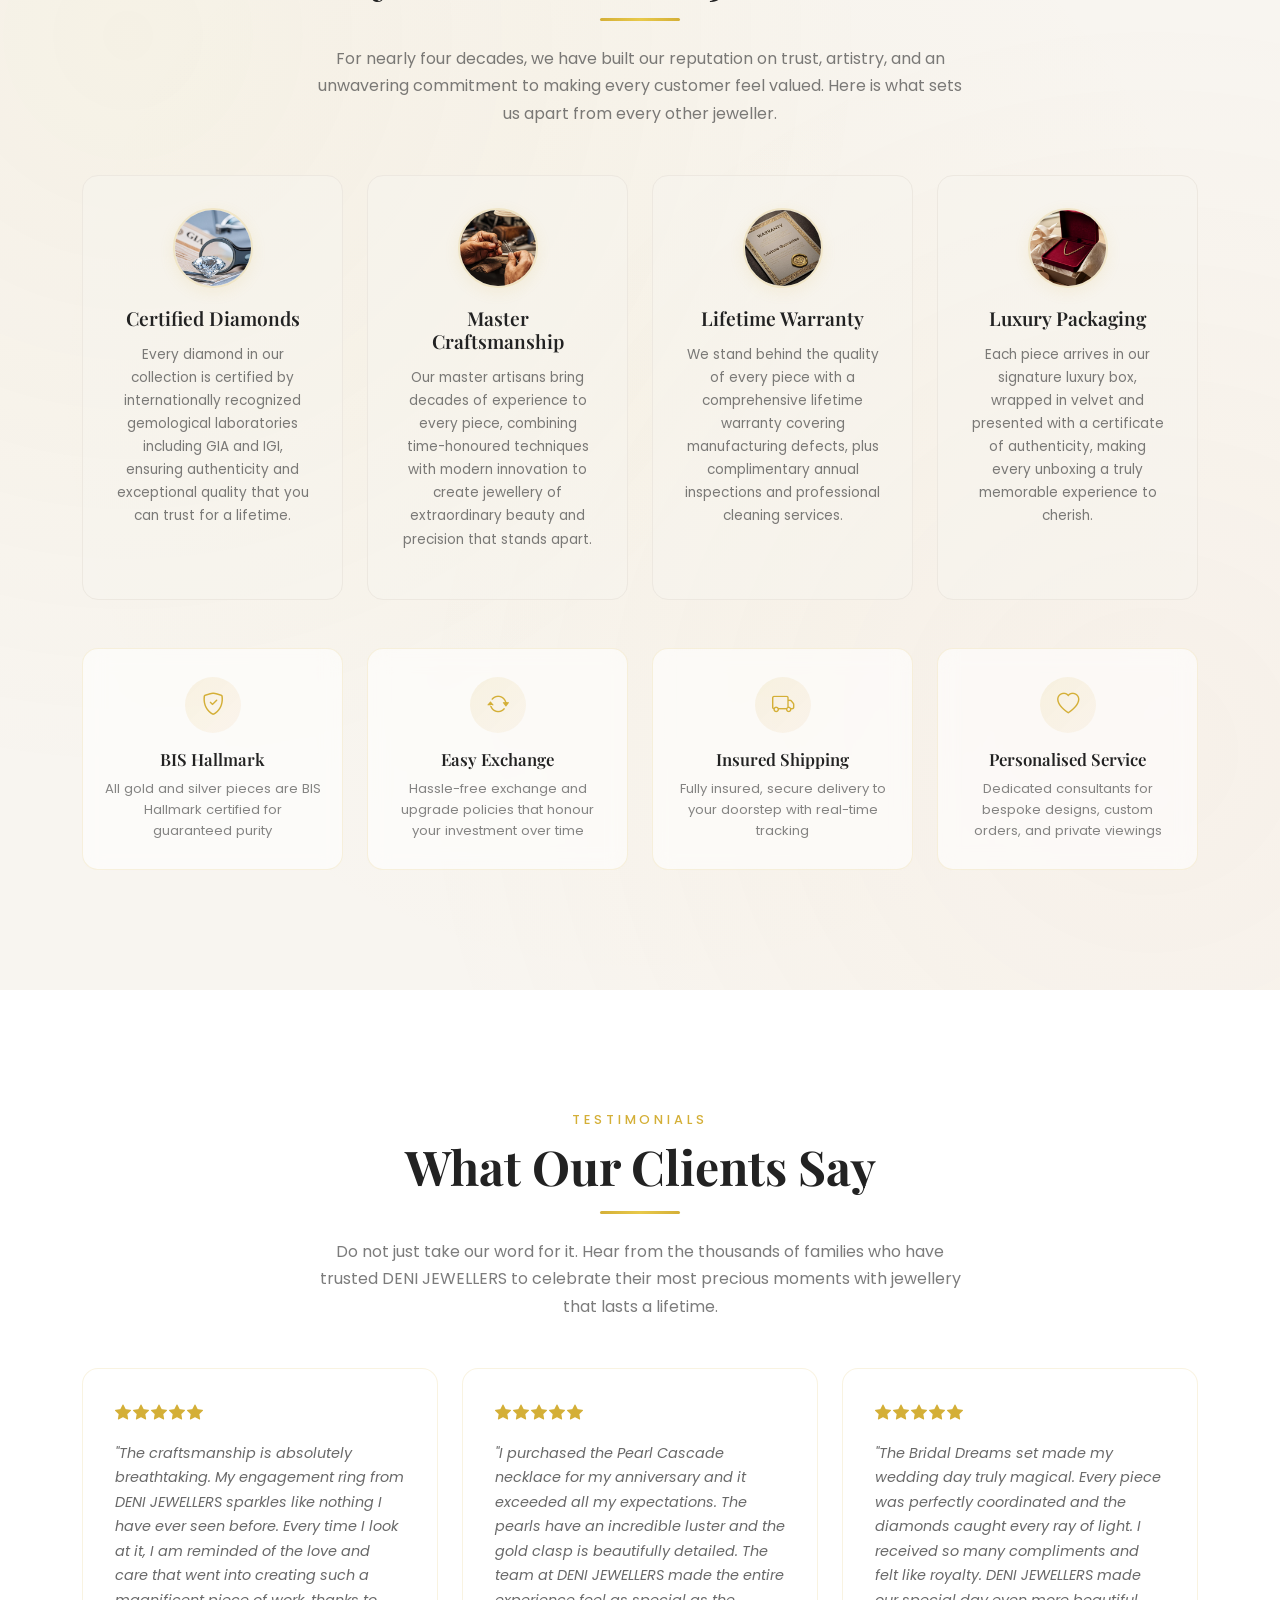
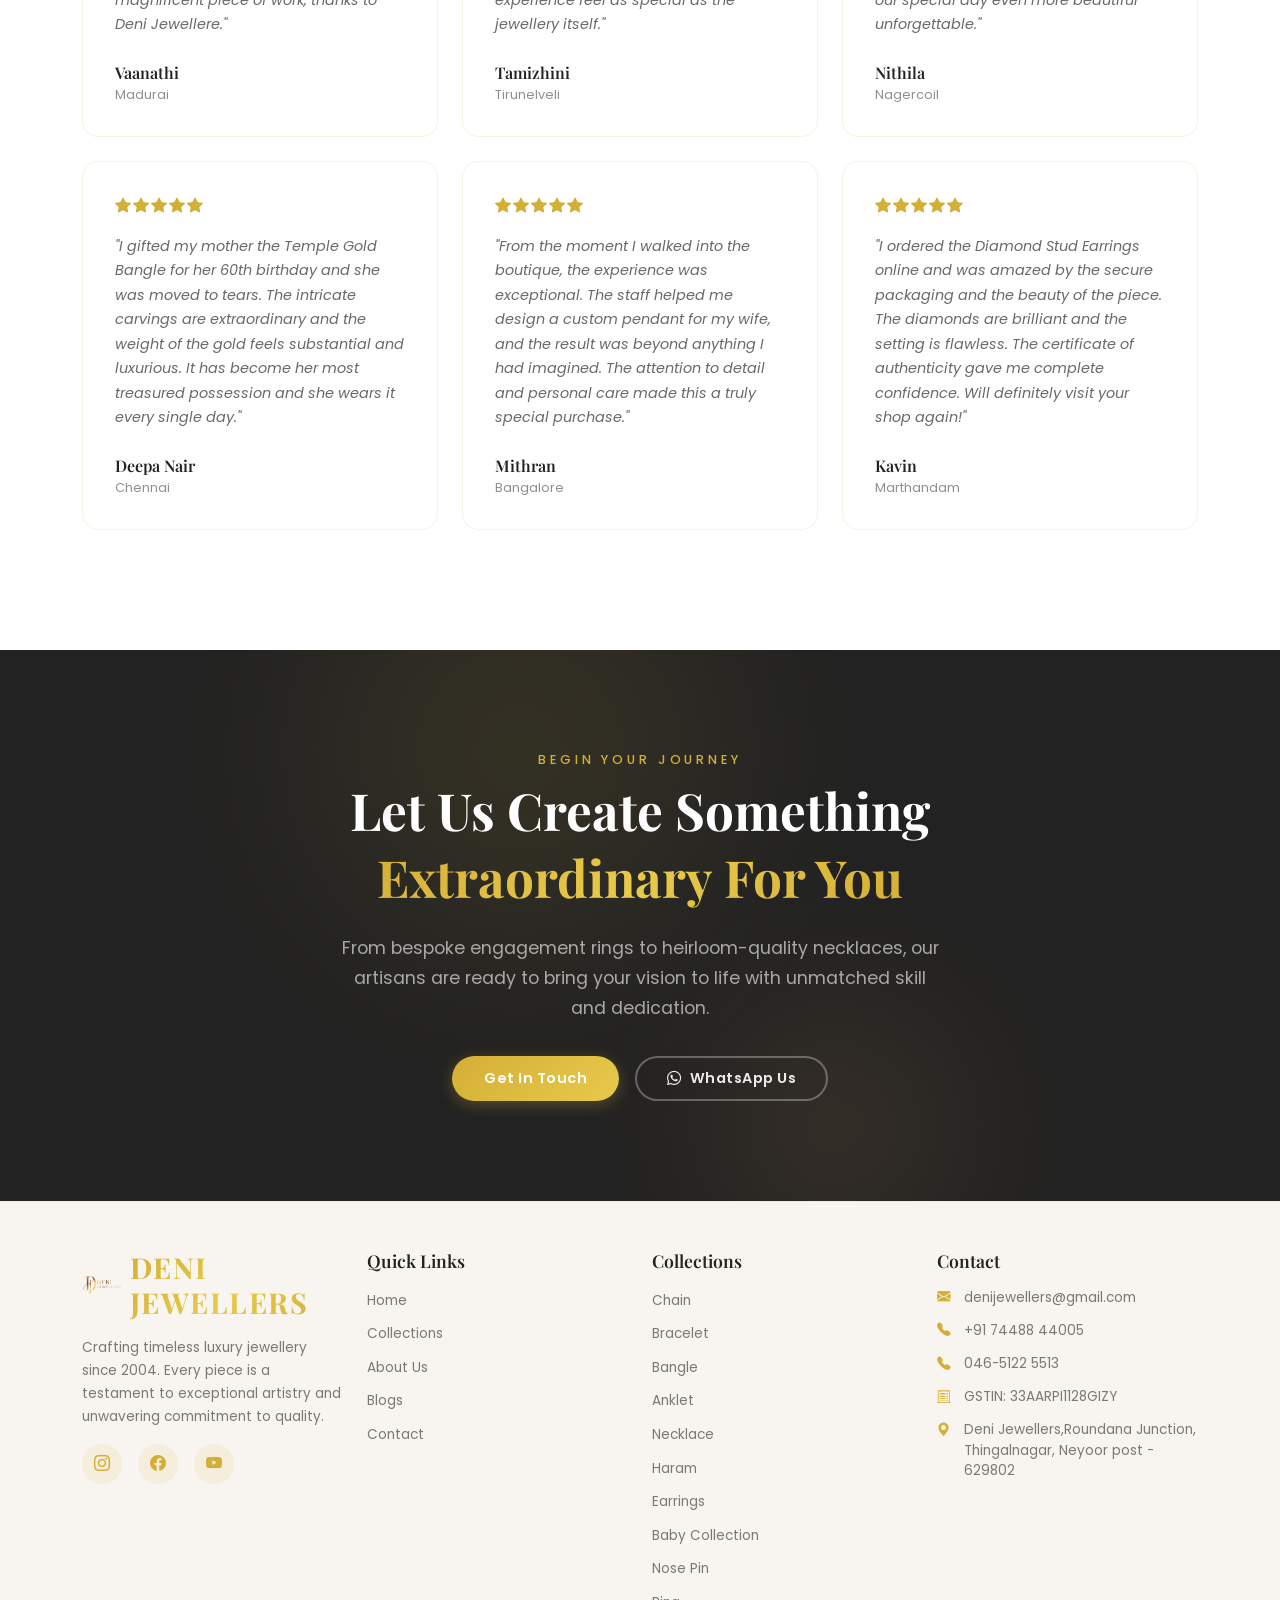
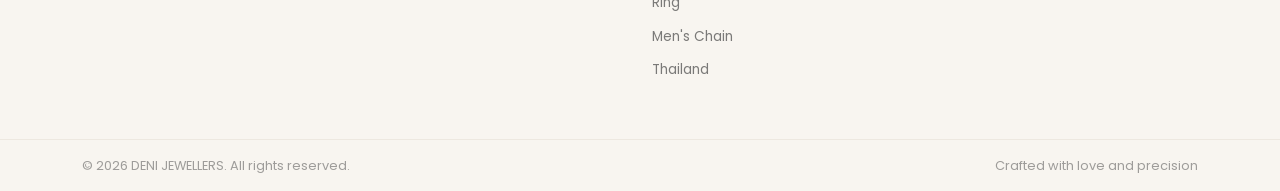
==== commit e905f3d1: "small changes" ====
--- a/index.html
+++ b/index.html
@@ -259,8 +259,8 @@
         <div class="col-6 col-md-4 col-lg reveal" style="transition-delay: 0.6s;">
           <a href="collections.html" class="text-decoration-none">
             <div class="collection-card">
-              <div class="collection-img-wrap"><img src="images/cat-thailand.png" alt="Thailand" class="collection-img"></div>
-              <div class="collection-info"><h3>Thailand</h3><p class="collection-desc">Exquisite high-purity yellow gold designs inspired by Thai artistry</p></div>
+              <div class="collection-img-wrap"><img src="images\thali 1.png" alt="Thailand" class="collection-img"></div>
+              <div class="collection-info"><h3>Thali</h3><p class="collection-desc">Gold thali chain with divine Lakshmi, Ganesha, and temple-inspired detailing.</p></div>
             </div>
           </a>
         </div>
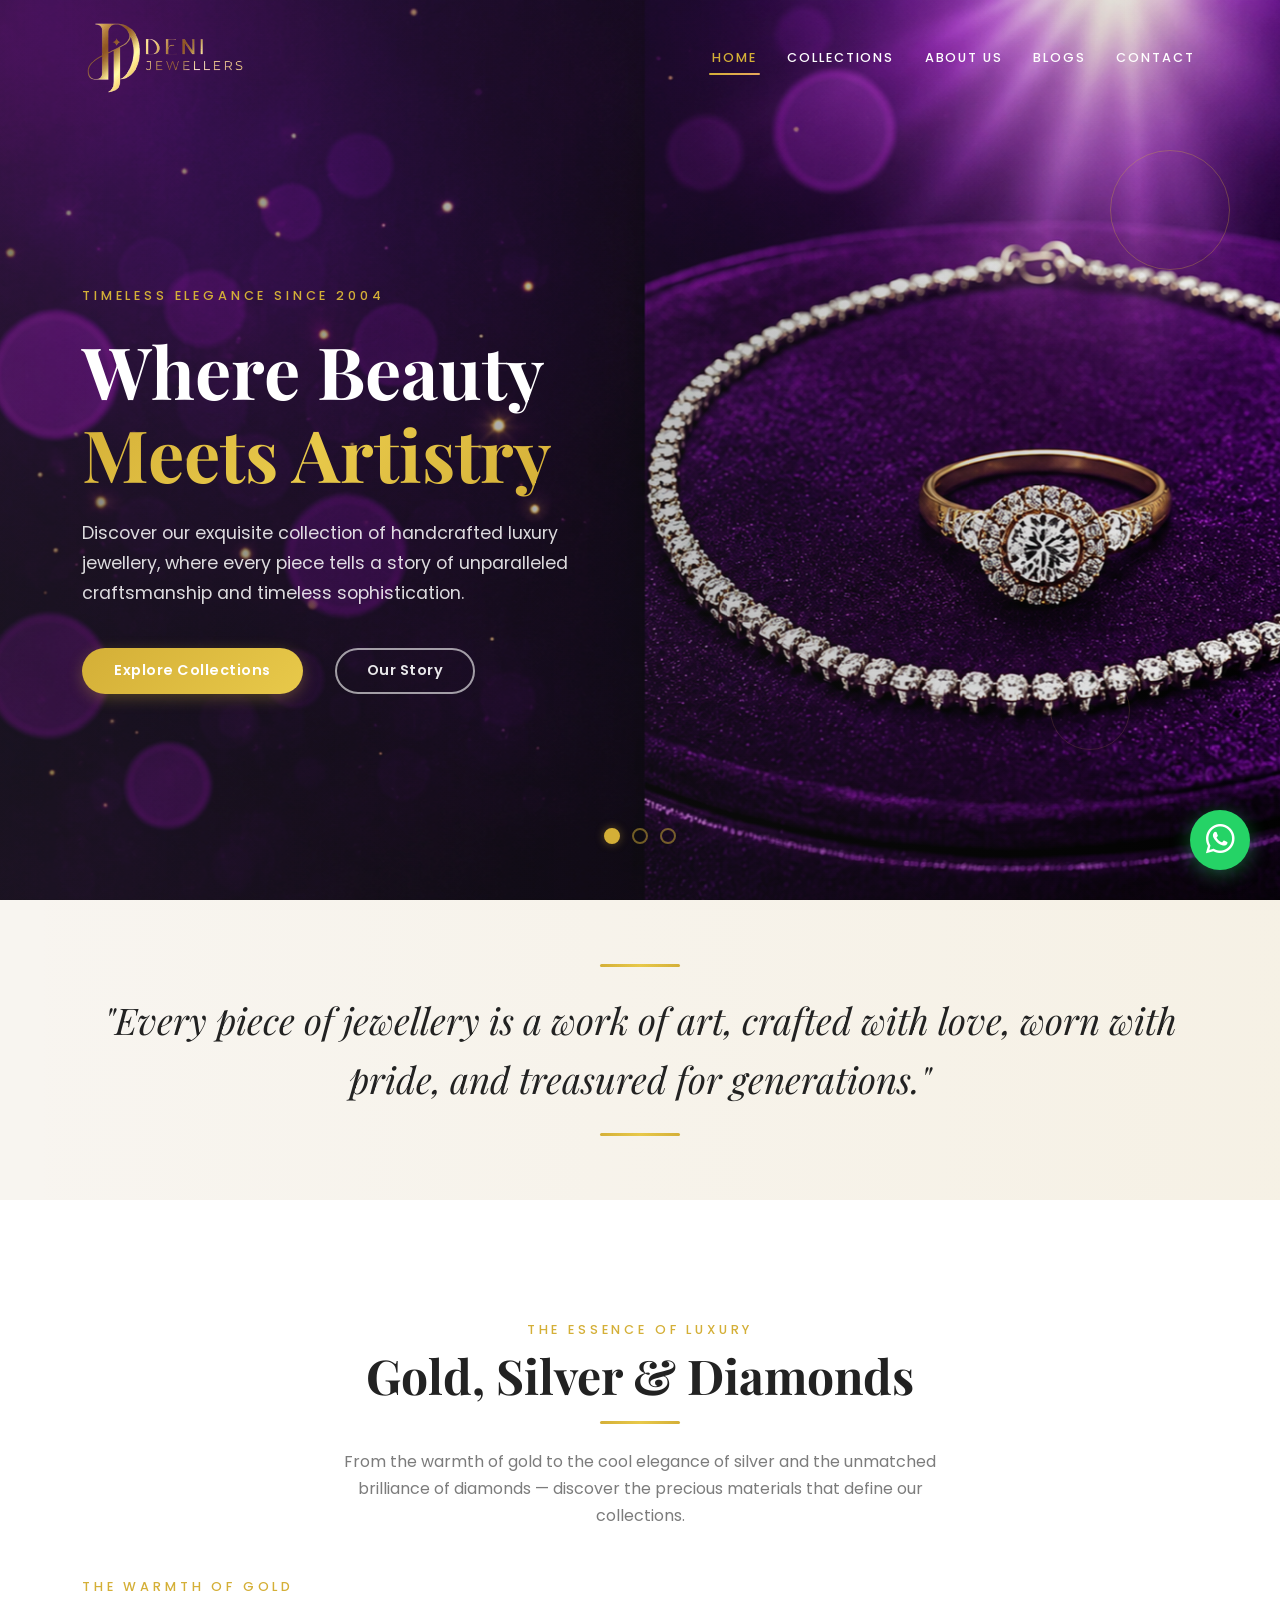
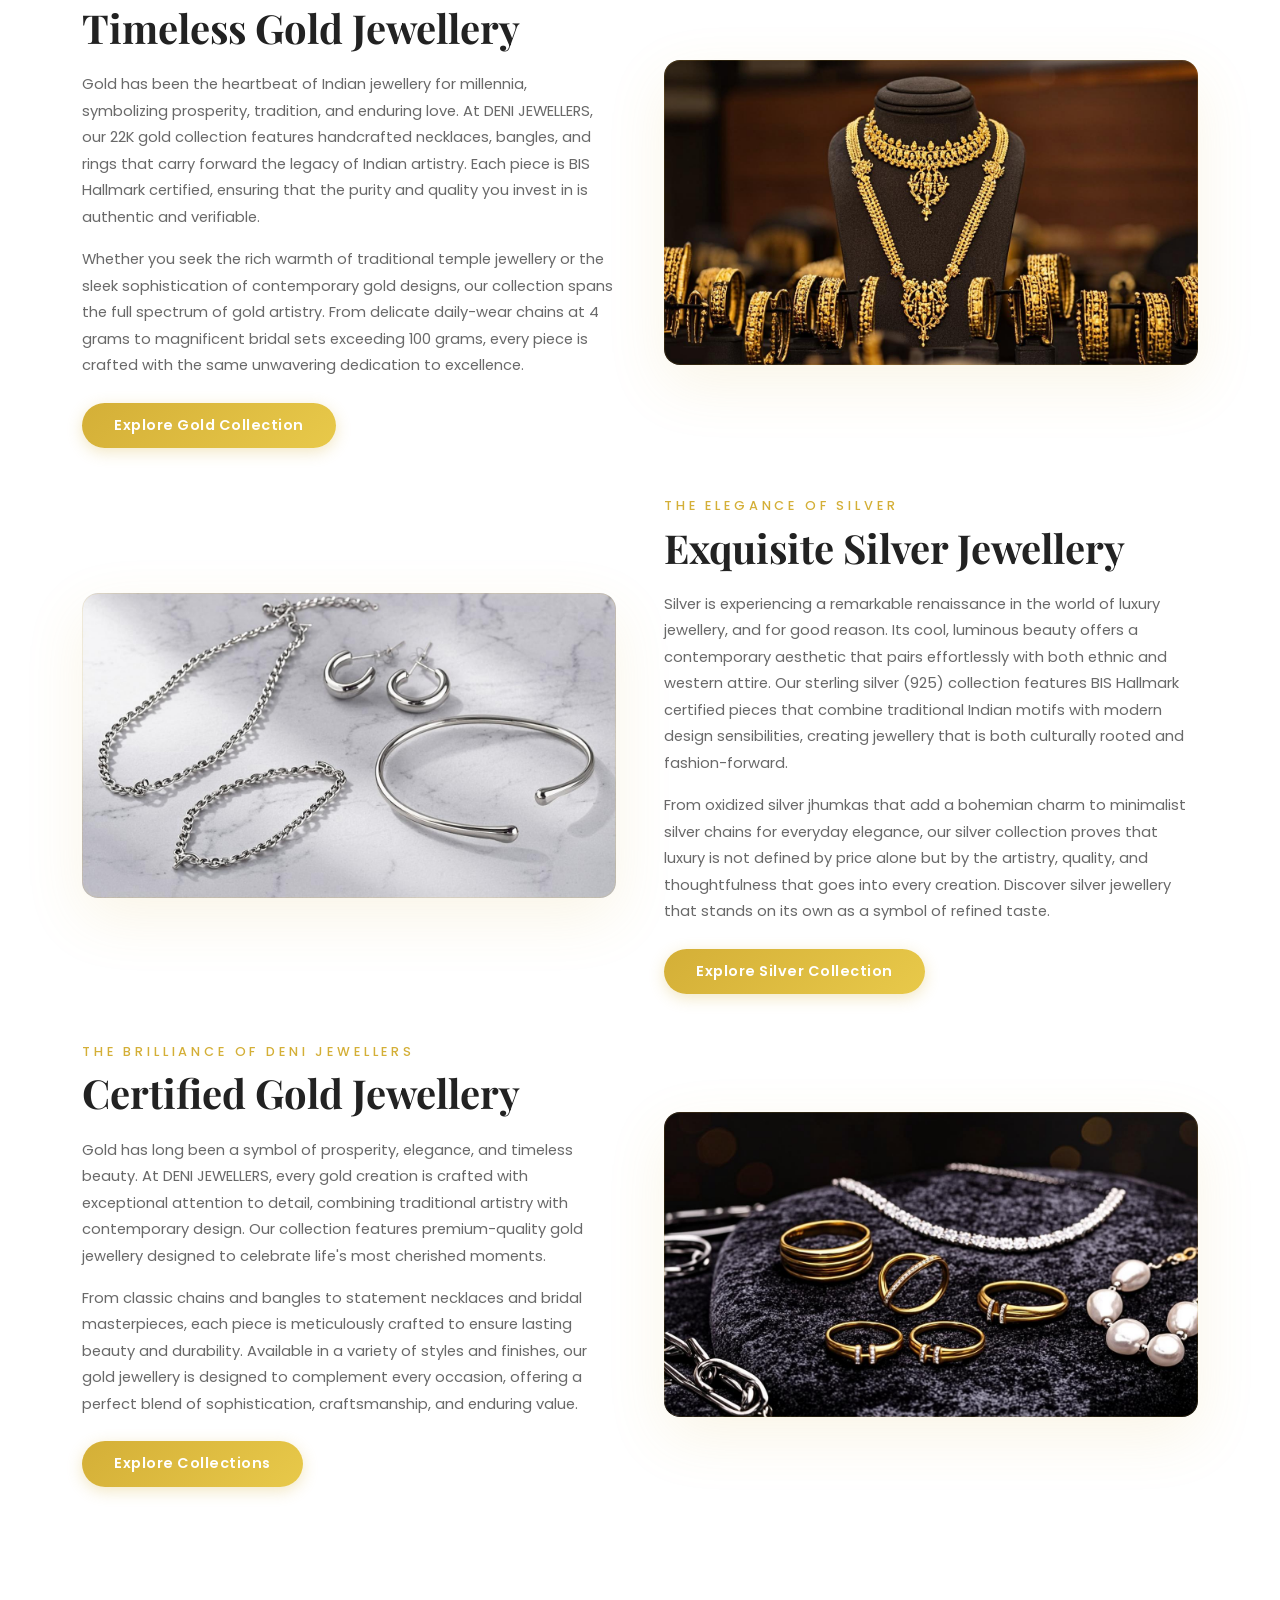
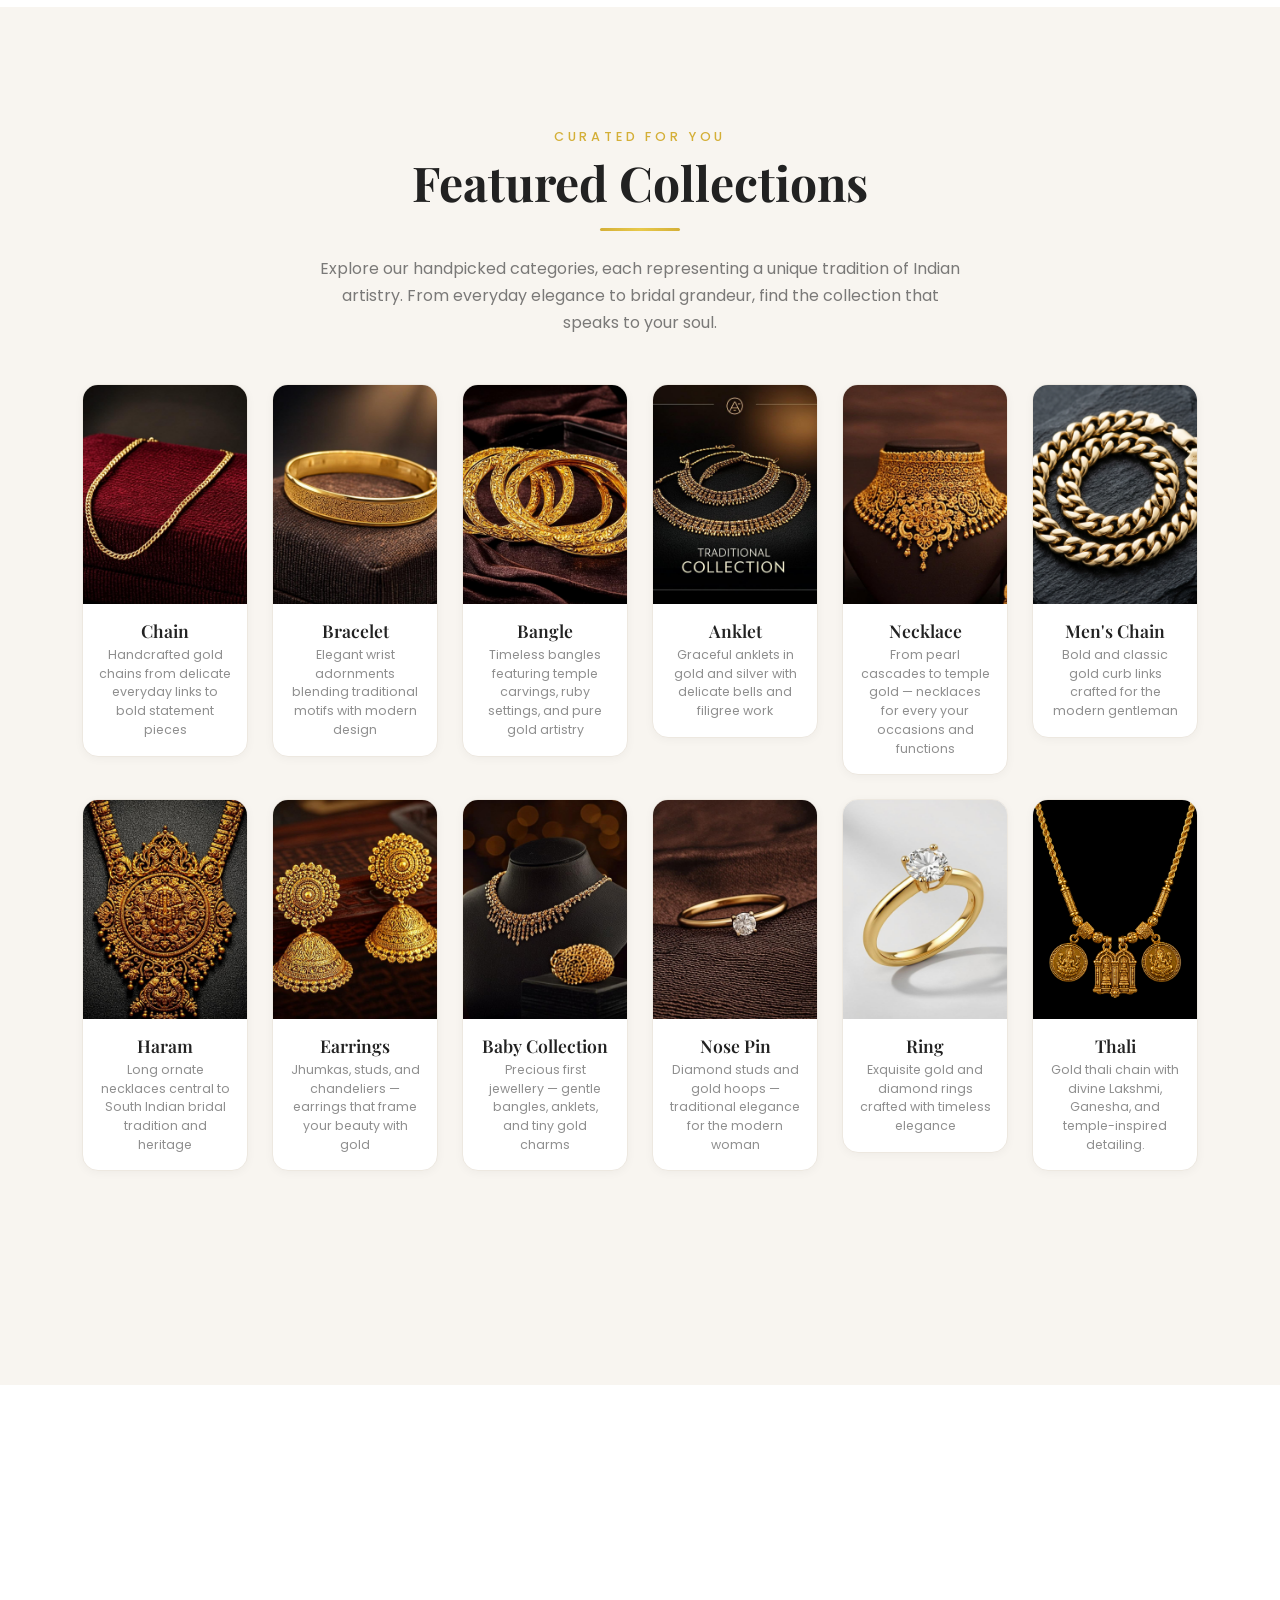
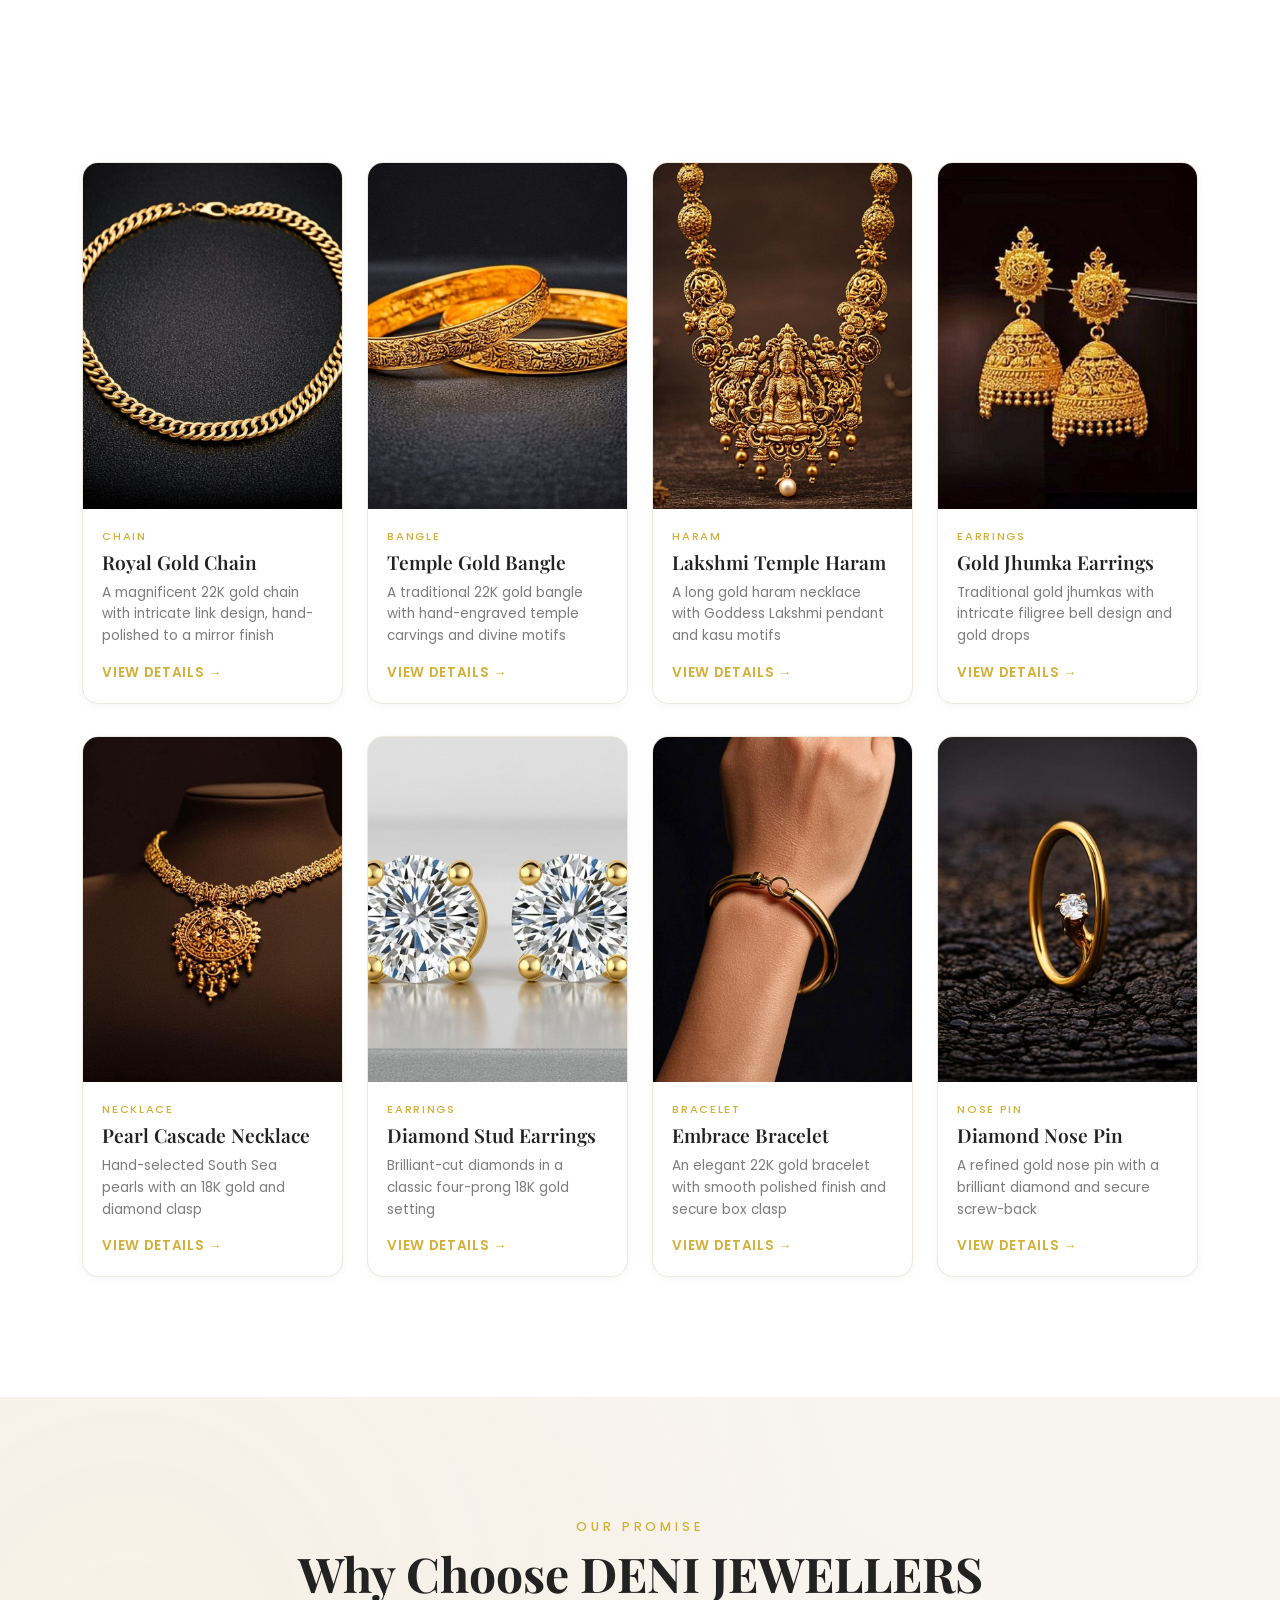
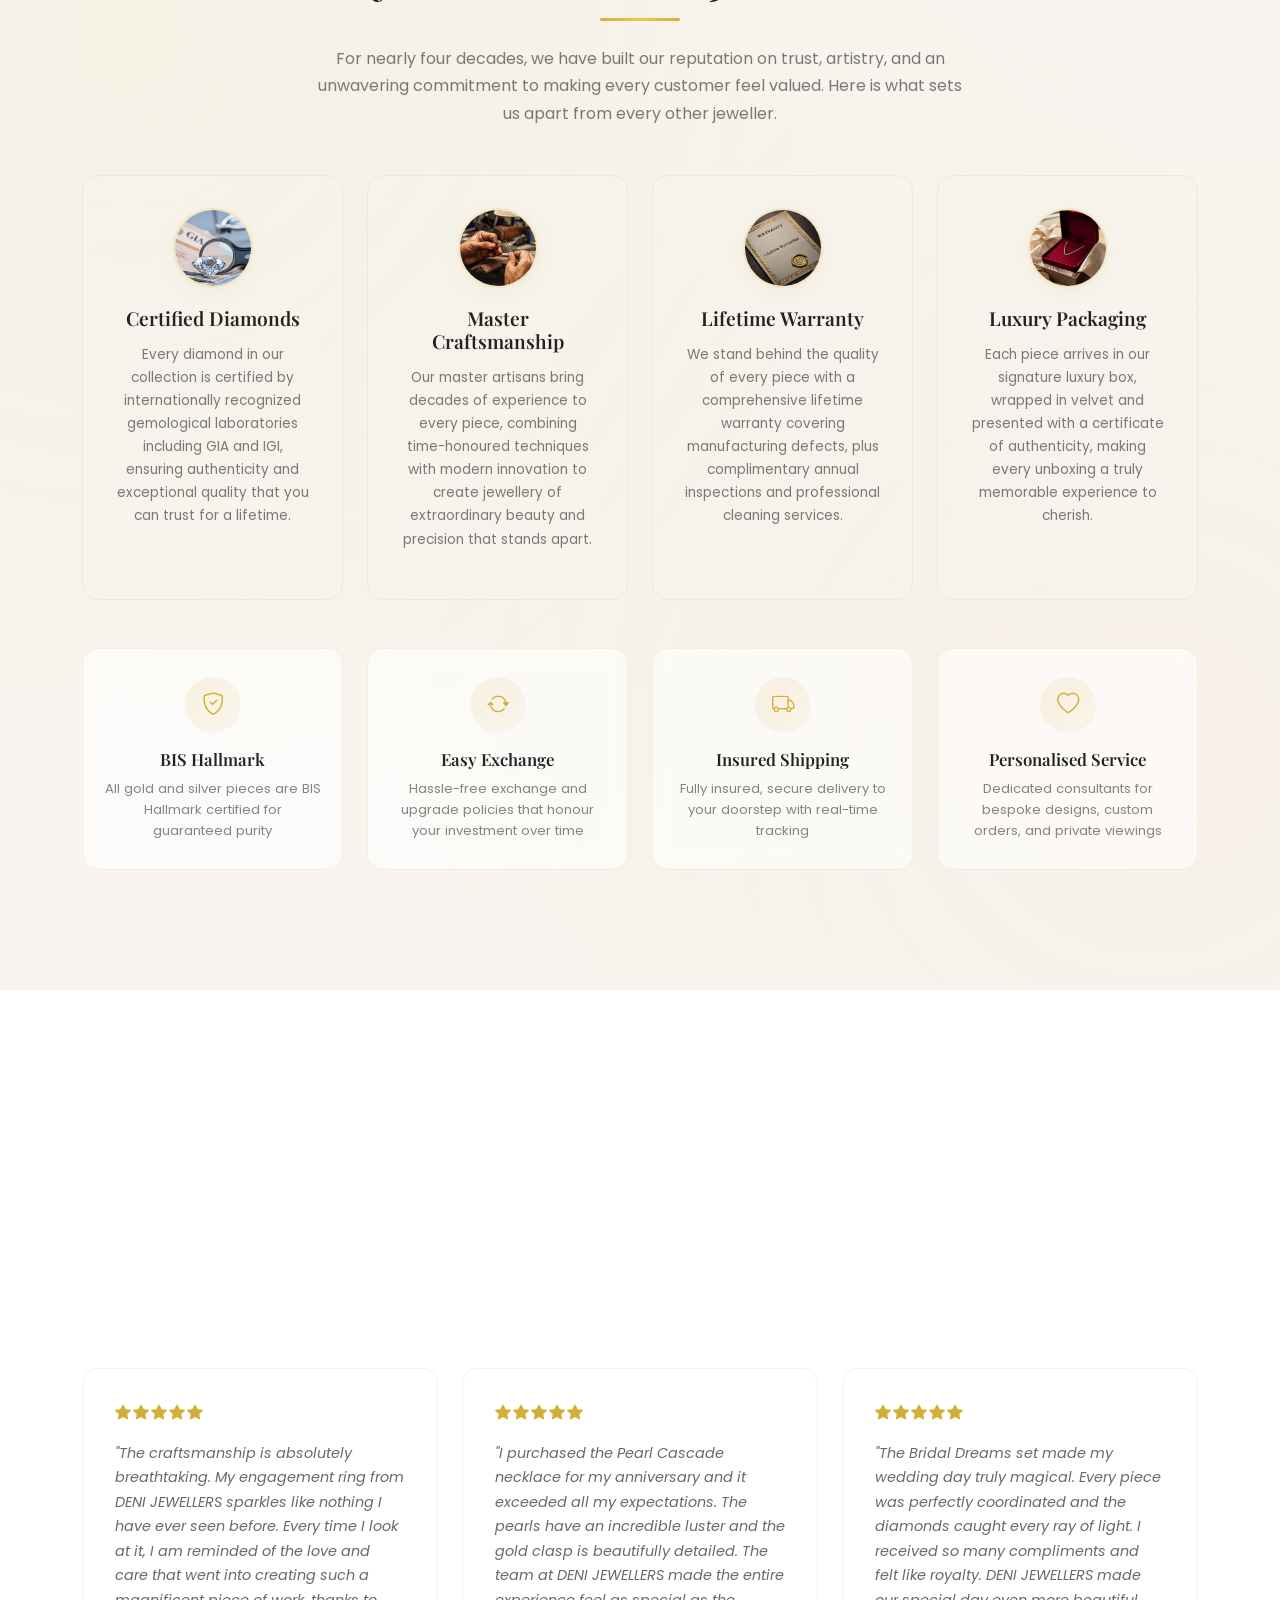
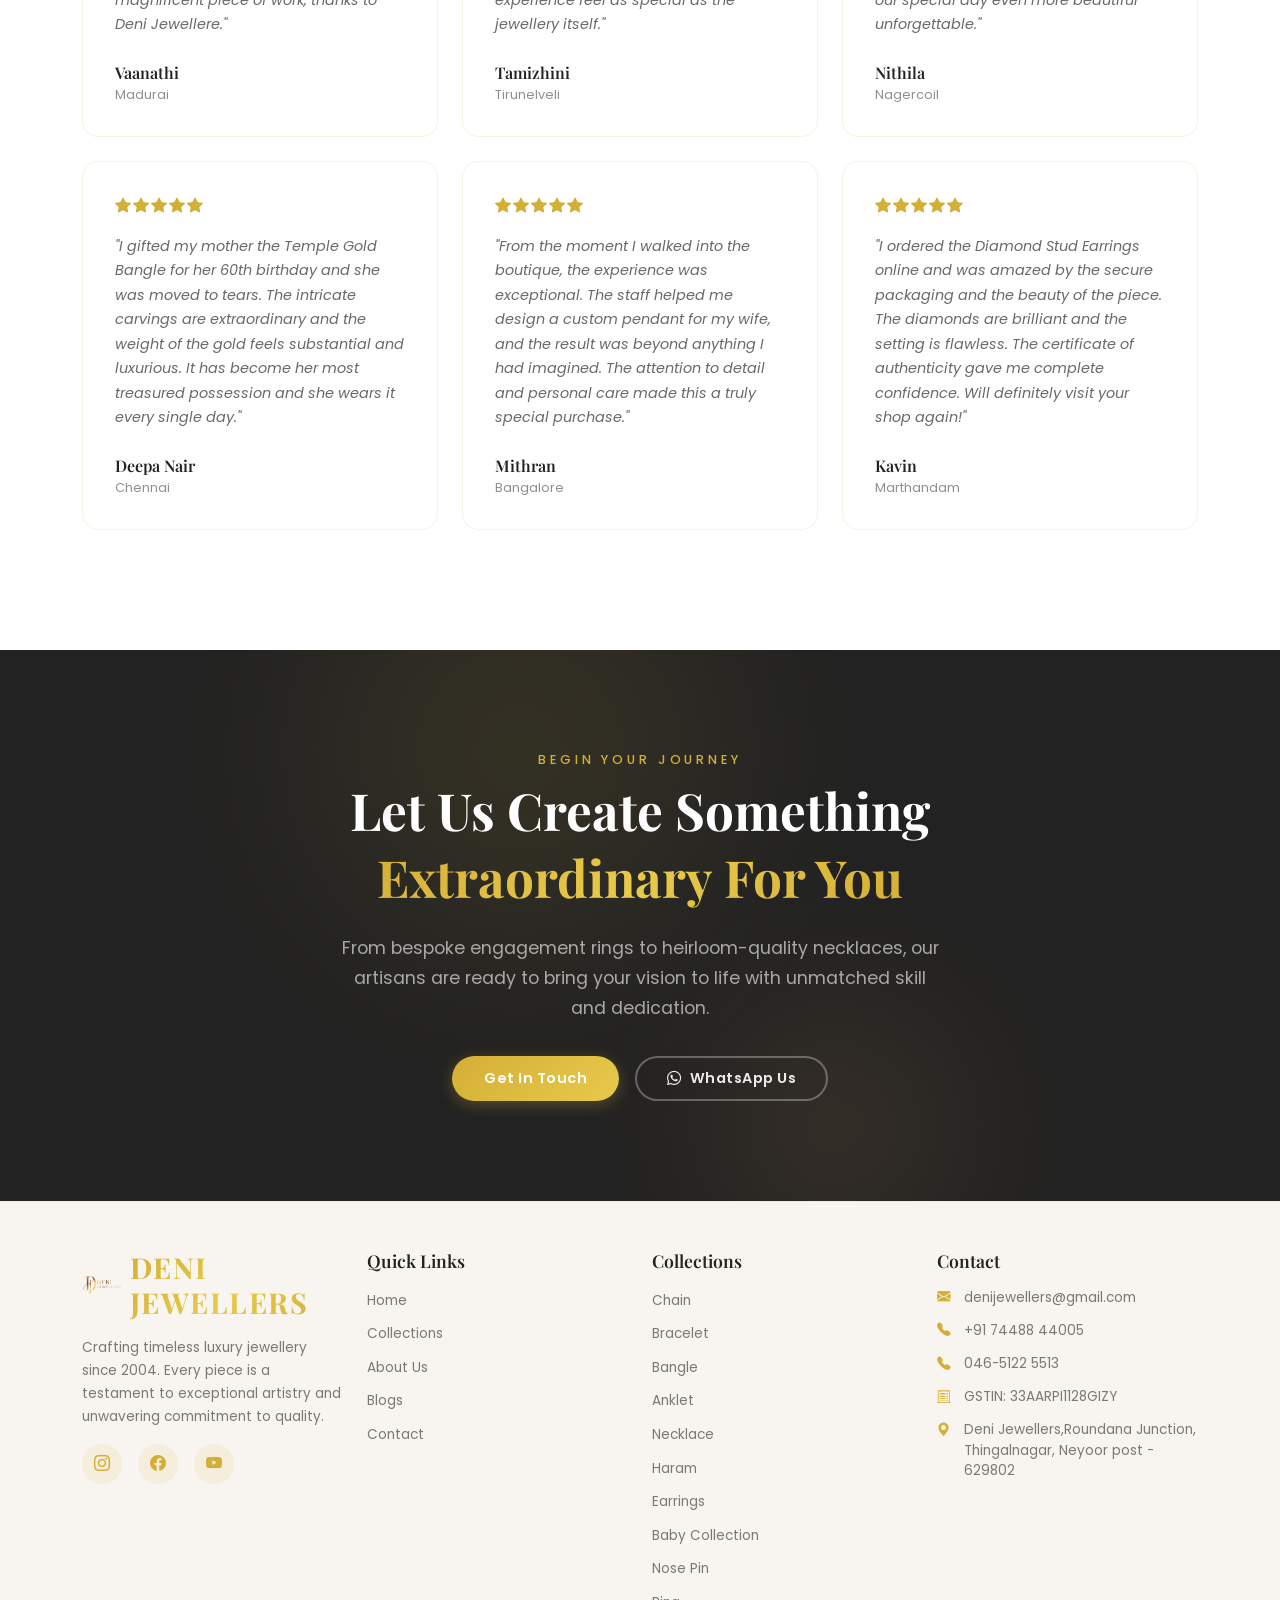
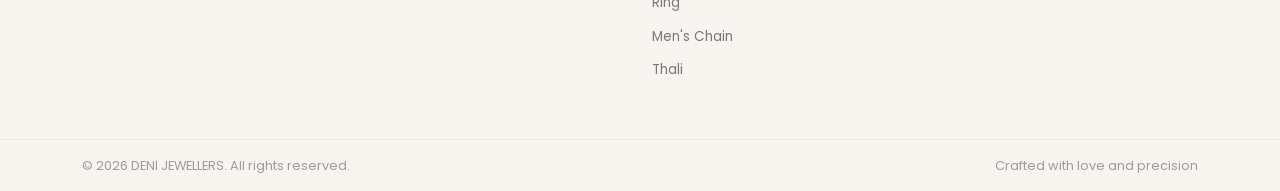
==== commit 18135156: "Add thali" ====
--- a/index.html
+++ b/index.html
@@ -585,7 +585,7 @@
             <li><a href="collections.html">Nose Pin</a></li>
             <li><a href="collections.html">Ring</a></li>
             <li><a href="collections.html">Men's Chain</a></li>
-            <li><a href="collections.html">Thailand</a></li>
+            <li><a href="collections.html">Thali</a></li>
           </ul>
         </div>
         <div class="col-lg-3">
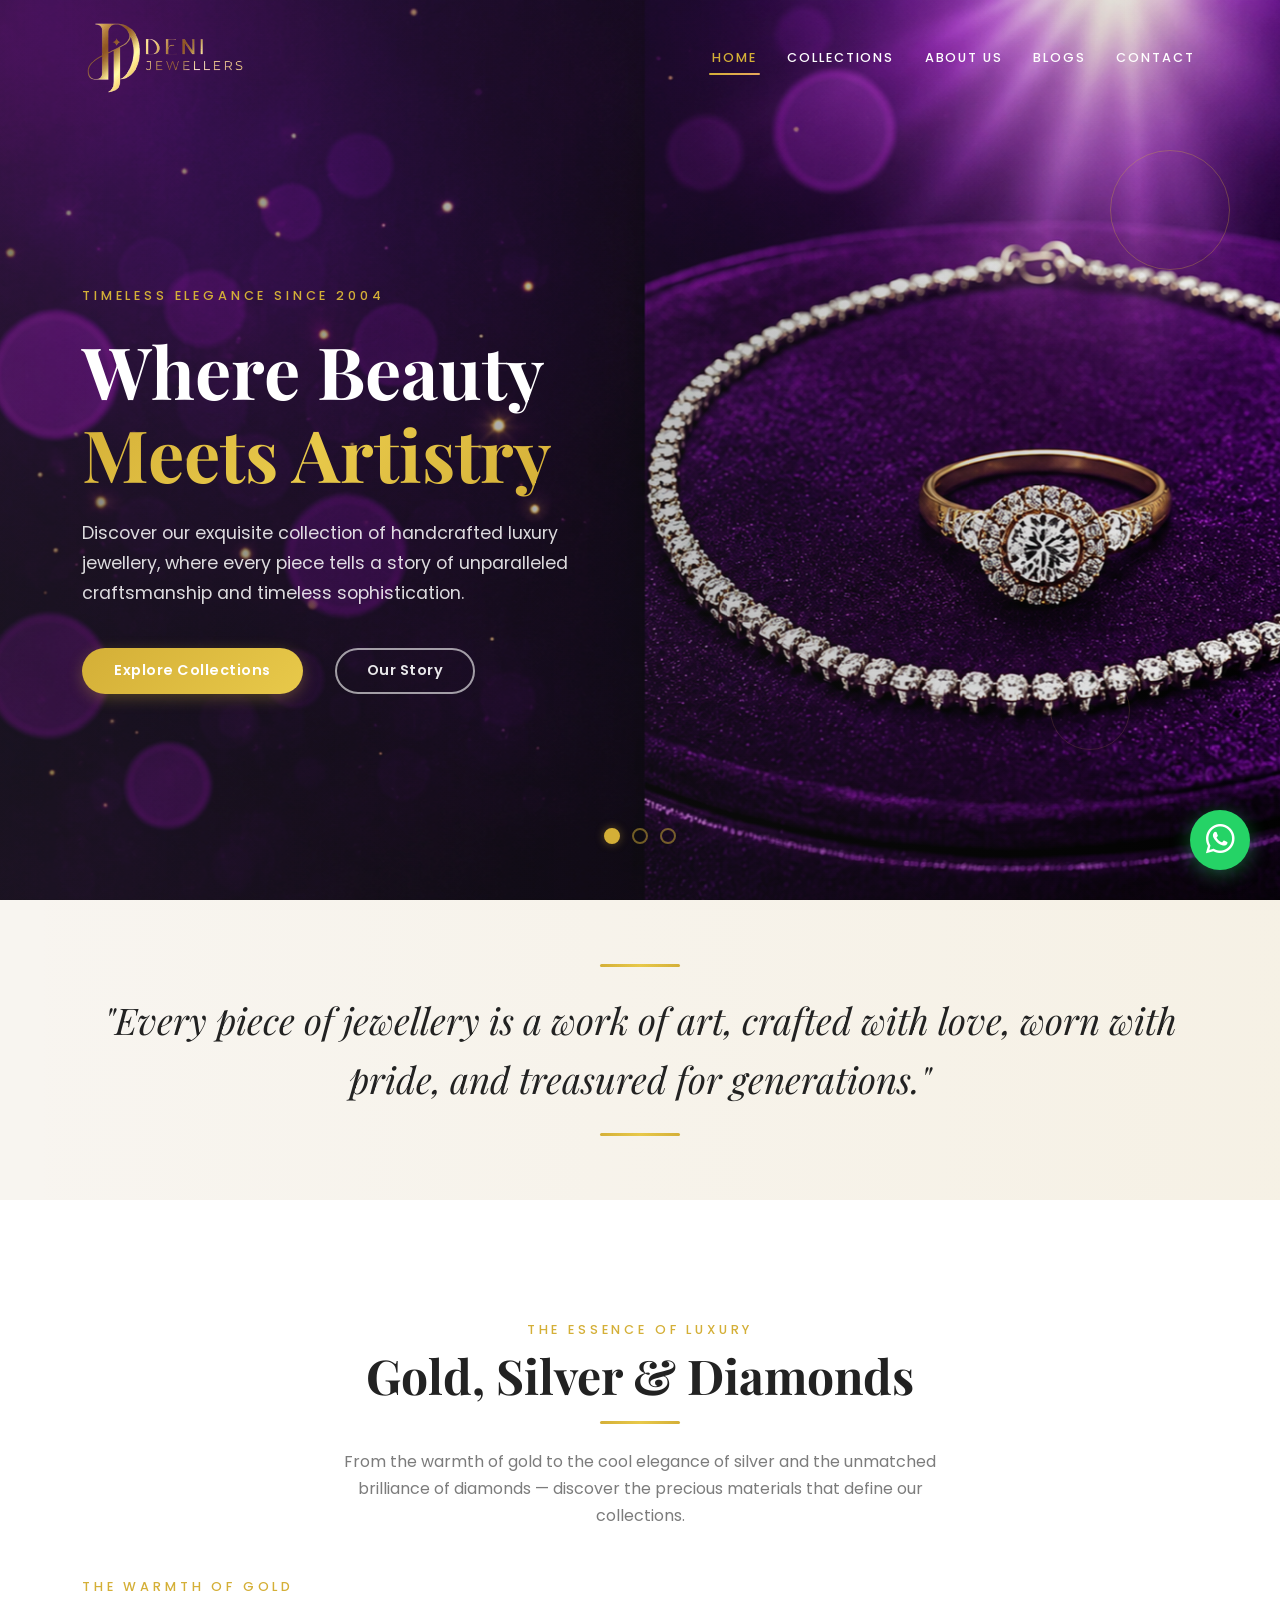
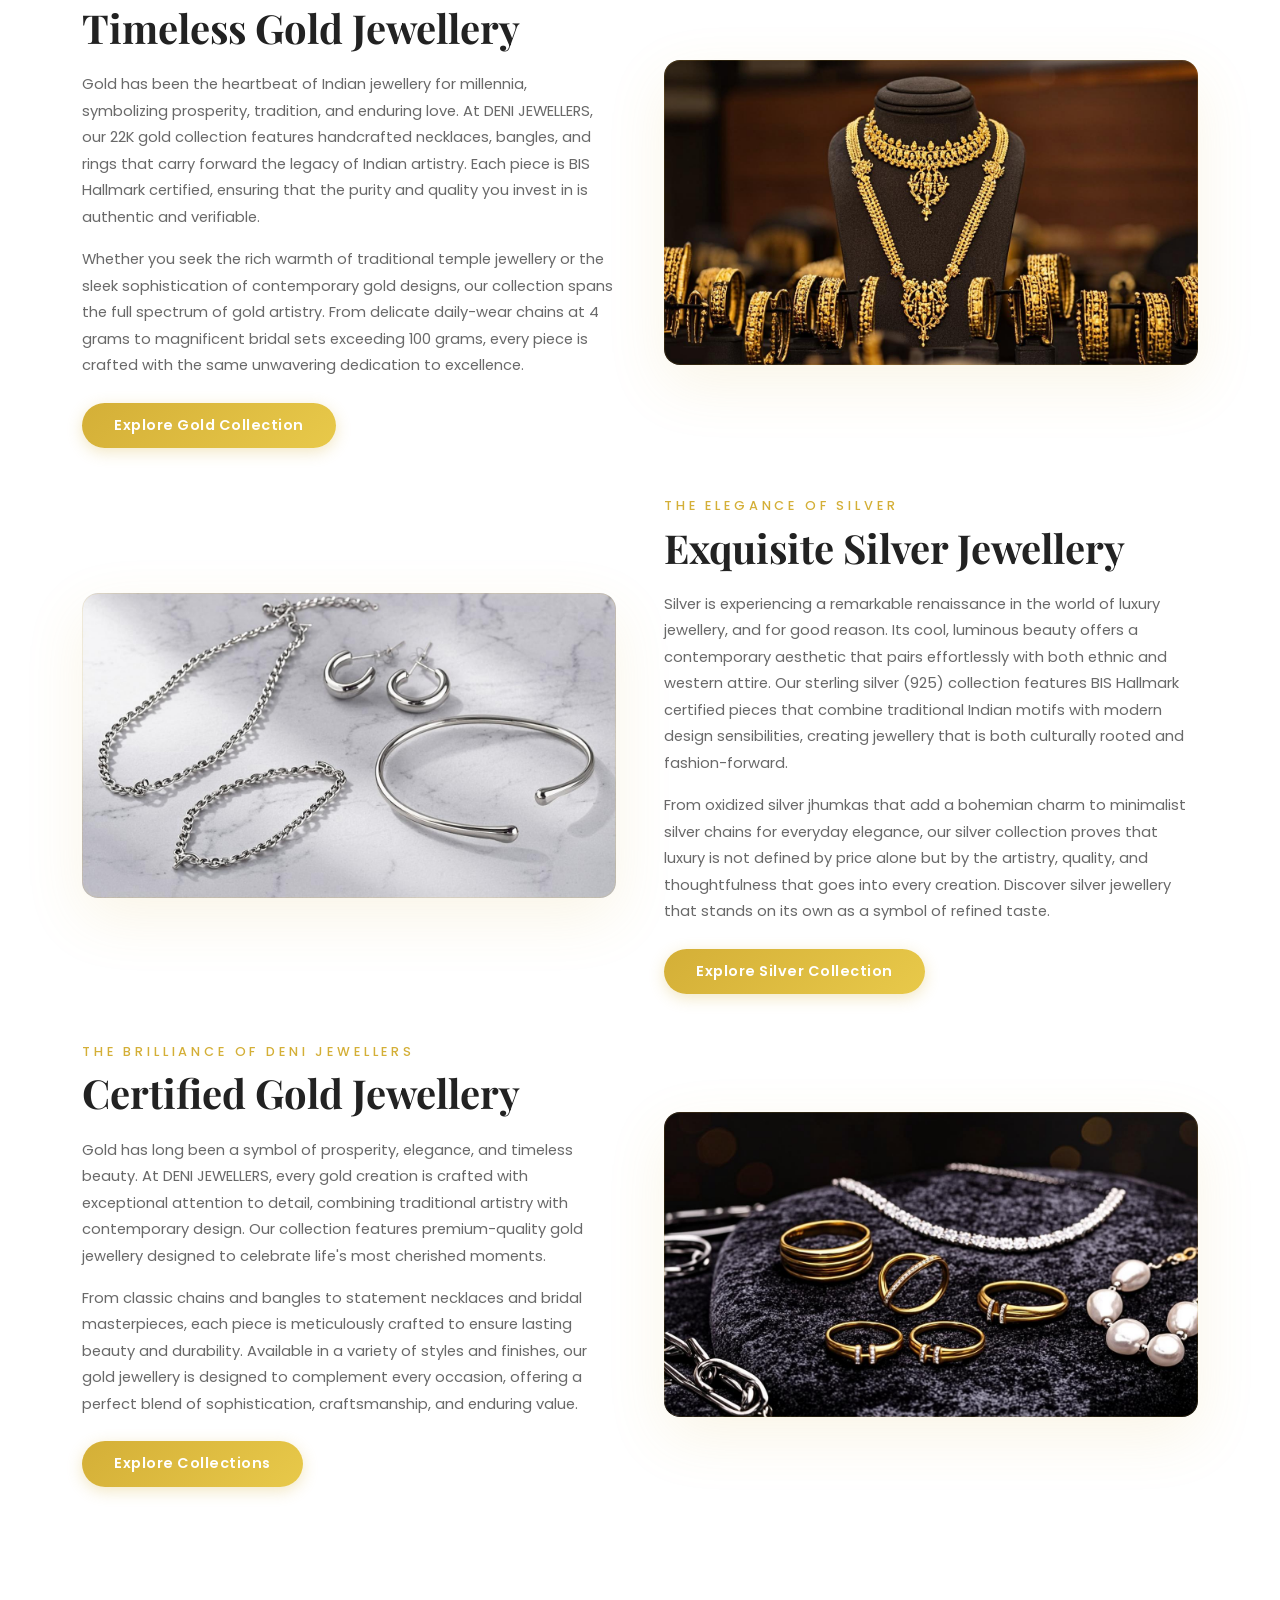
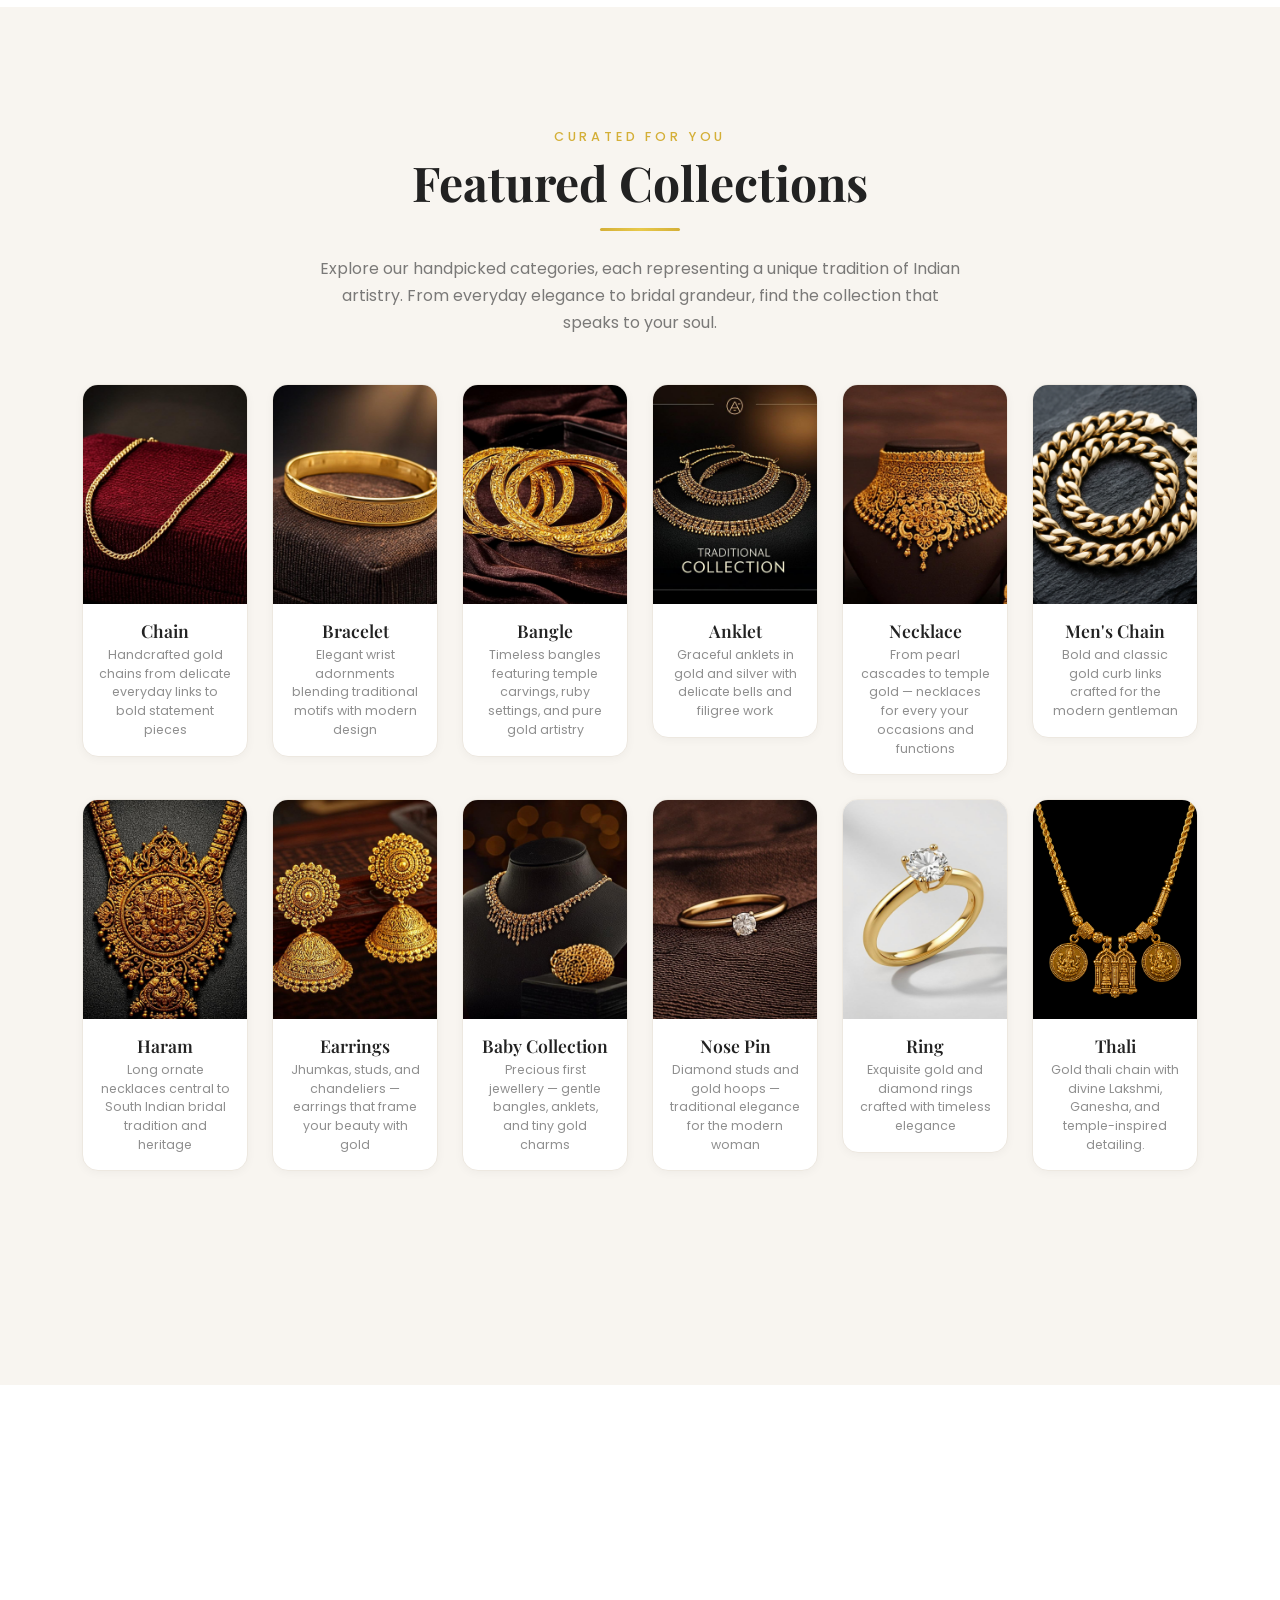
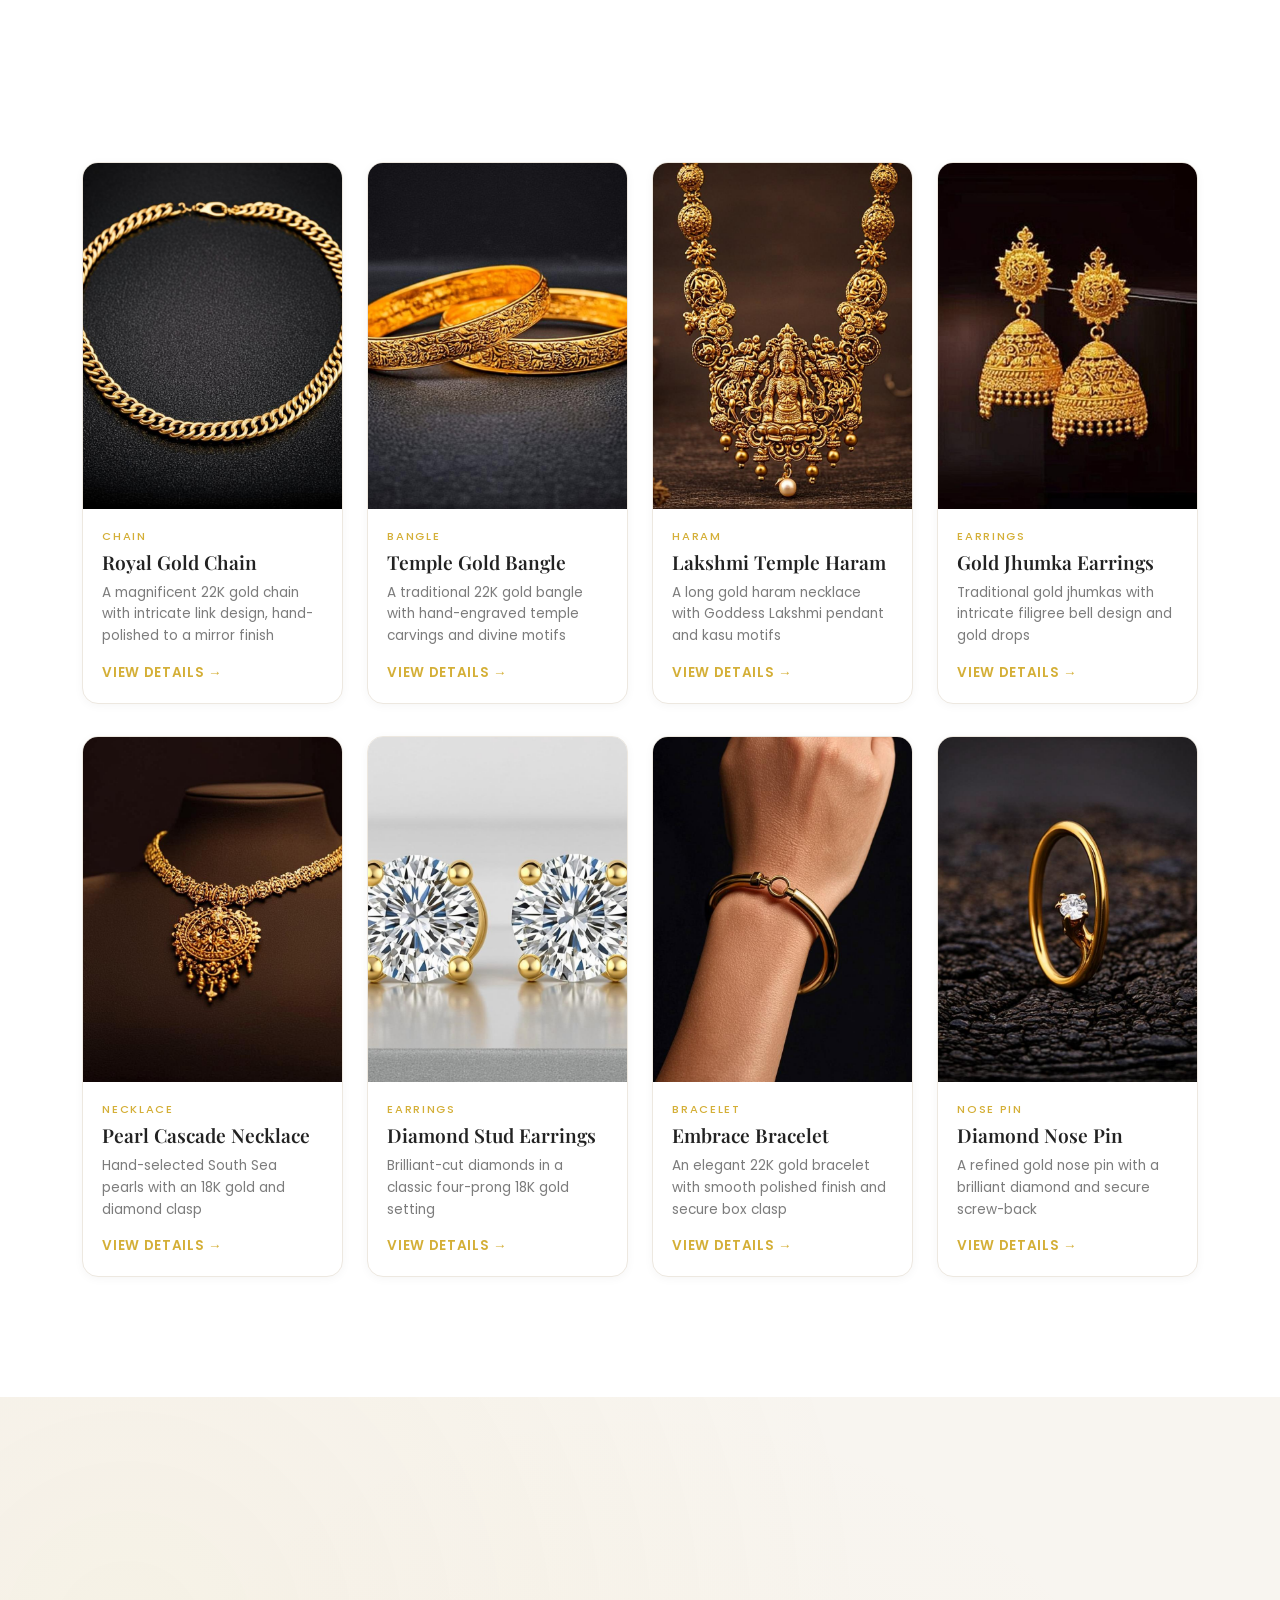
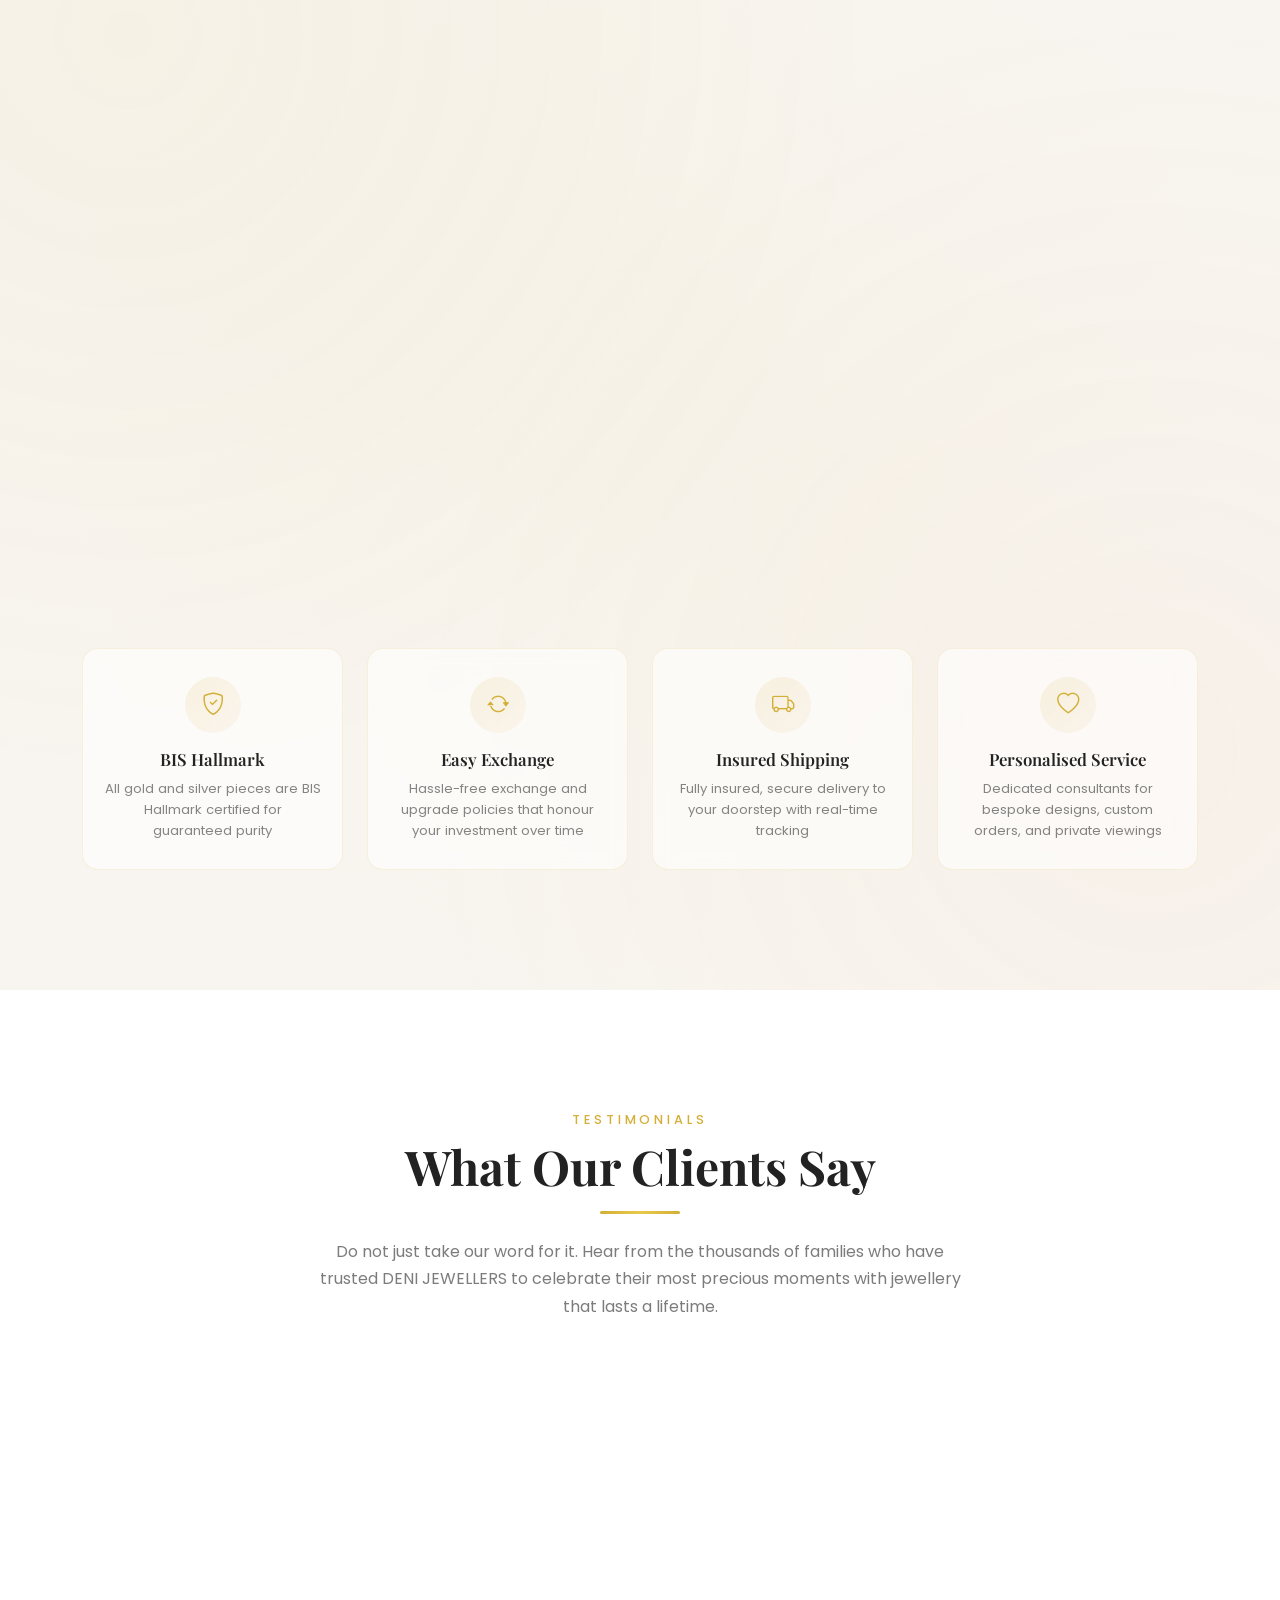
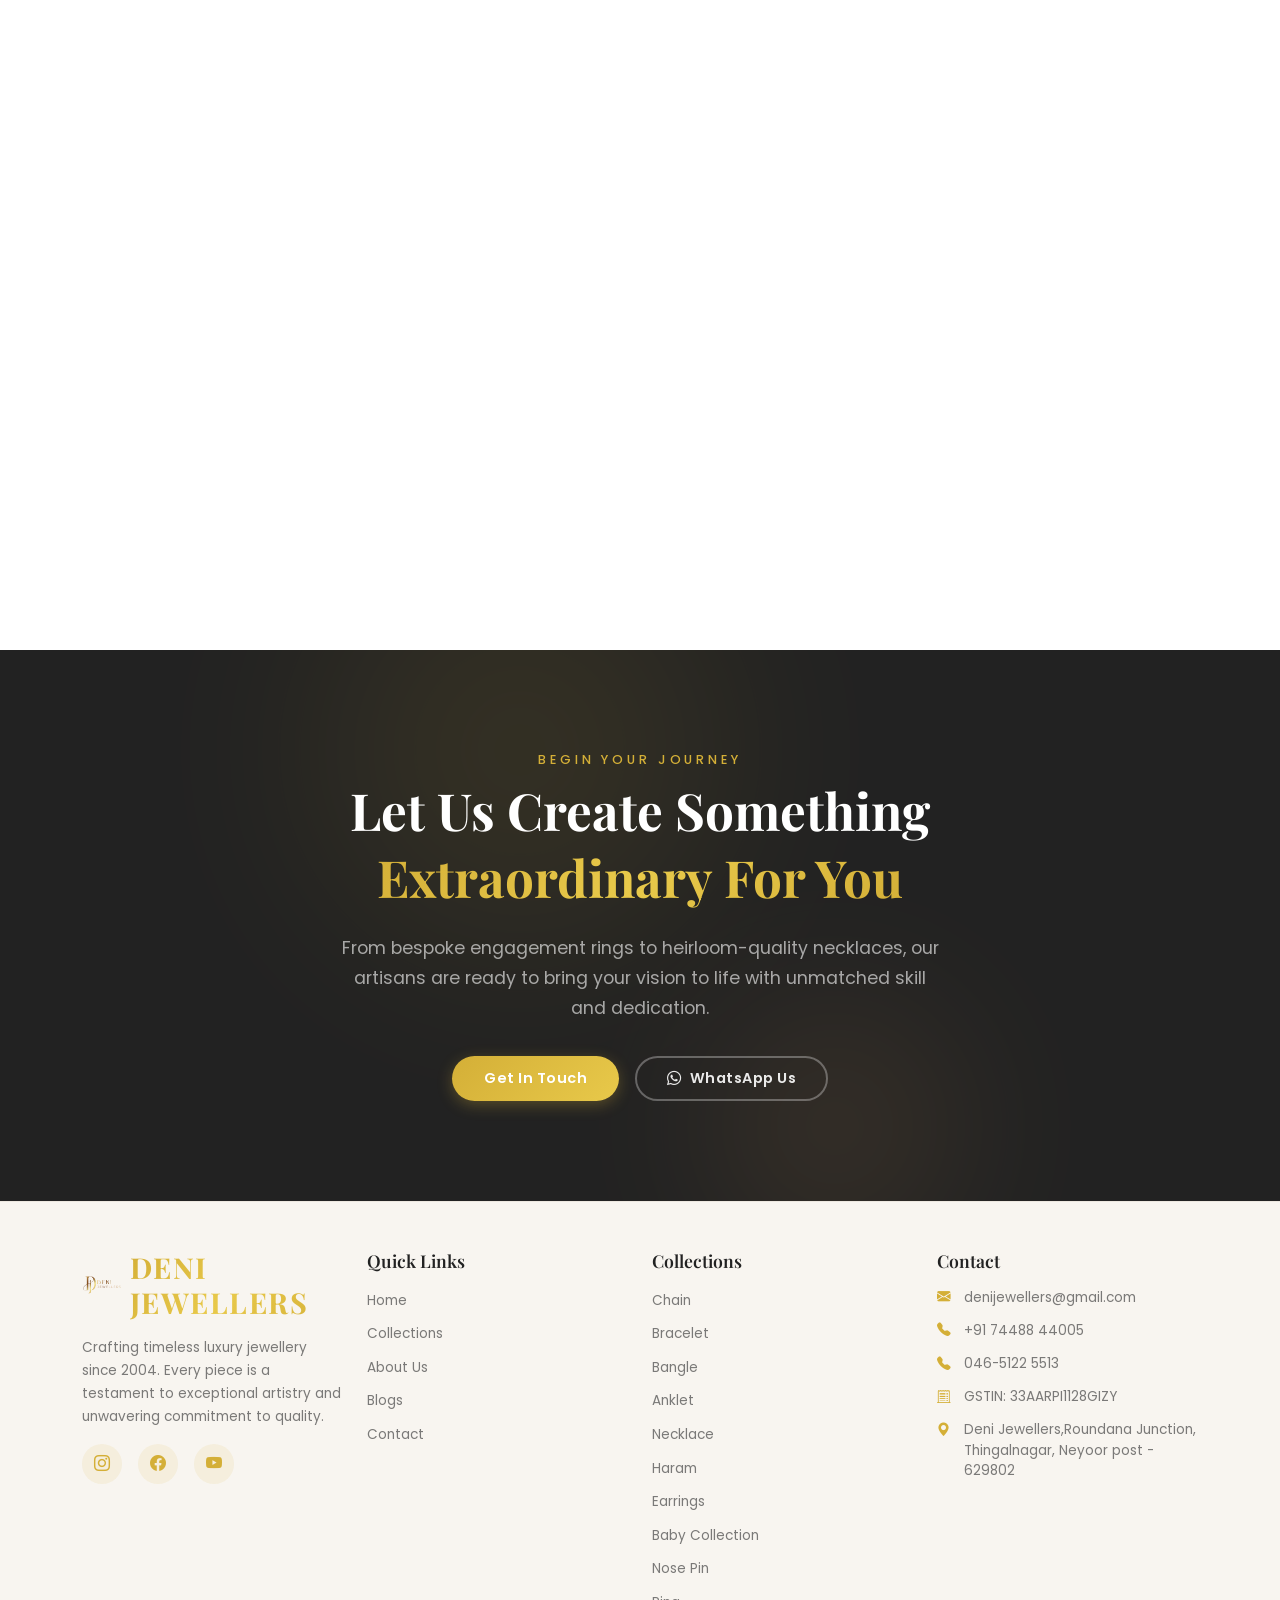
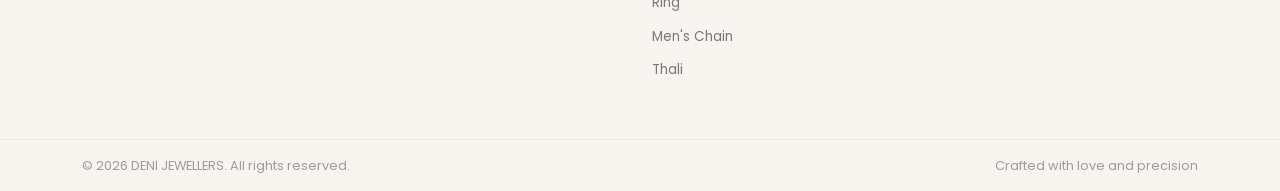
==== commit 365317ea: "Add fsvicon and changes" ====
--- a/index.html
+++ b/index.html
@@ -3,14 +3,16 @@
 <head>
   <meta charset="UTF-8">
   <meta name="viewport" content="width=device-width, initial-scale=1.0">
-  <title>DENI JEWELLERS — Luxury Jewellery Collection</title>
+  <title>Deni Jewellers | Premium Gold, Silver & Bridal Jewellery</title>
   <meta name="description" content="Discover exquisite luxury jewellery crafted with timeless elegance.">
+  <meta name="keywords" content="Deni Jewellers, Gold Jewellery, Silver Jewellery, Bridal Jewellery, Wedding Jewellery, Temple Jewellery, Gold Necklace, Gold Chain, Gold Earrings, Gold Rings, Thali Chain, Hallmark Gold Jewellery, Traditional Jewellery, Modern Jewellery, Diamond Jewellery, South Indian Jewellery, Antique Jewellery, Jewellery Collections, Gold Shop, Jewellery Store">
   <link href="https://cdn.jsdelivr.net/npm/bootstrap@5.3.3/dist/css/bootstrap.min.css" rel="stylesheet">
   <link href="https://cdn.jsdelivr.net/npm/bootstrap-icons@1.11.3/font/bootstrap-icons.min.css" rel="stylesheet">
   <link rel="preconnect" href="https://fonts.googleapis.com">
   <link rel="preconnect" href="https://fonts.gstatic.com" crossorigin>
   <link href="https://fonts.googleapis.com/css2?family=Playfair+Display:ital,wght@0,400;0,500;0,600;0,700;0,800;0,900;1,400;1,500;1,600;1,700&family=Poppins:wght@300;400;500;600;700&display=swap" rel="stylesheet">
   <link rel="stylesheet" href="css/styles.css">
+  <link rel="icon" type="image/png" href="Favicon.png">
 </head>
 <body>
 
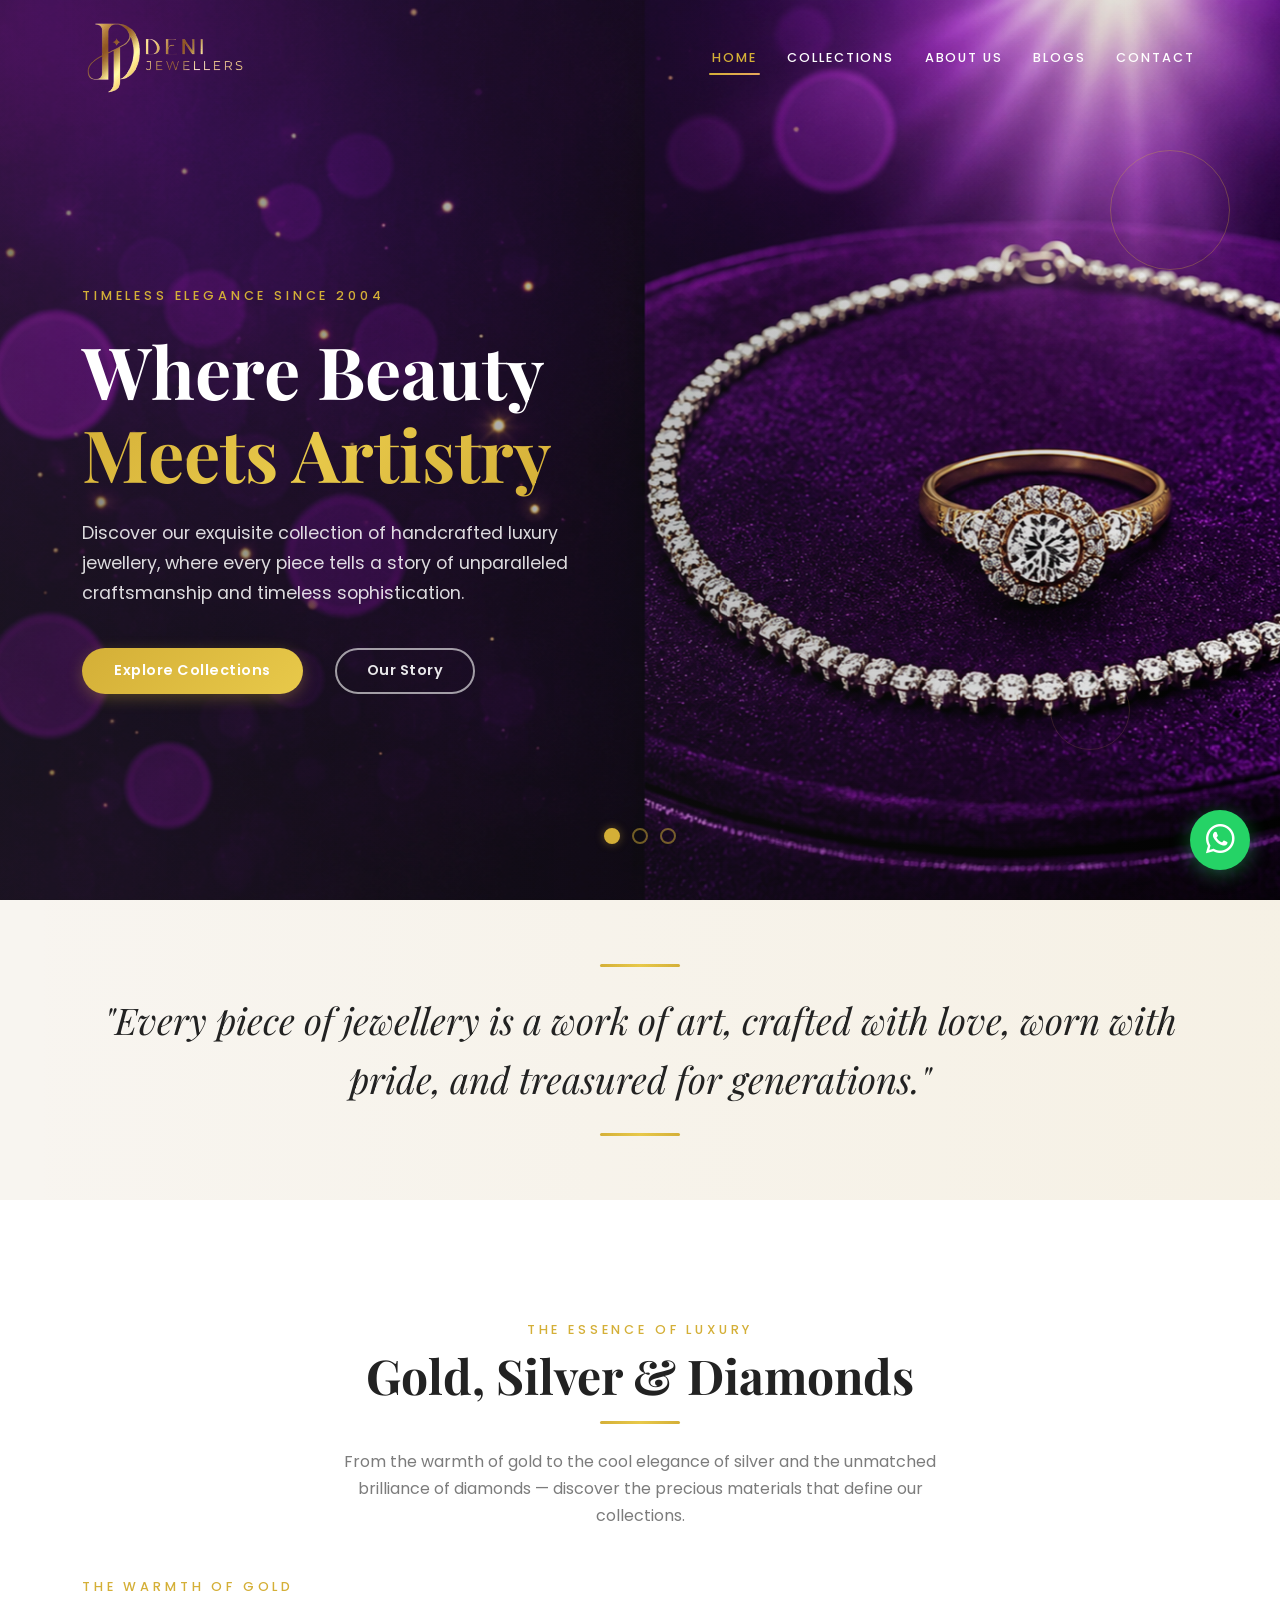
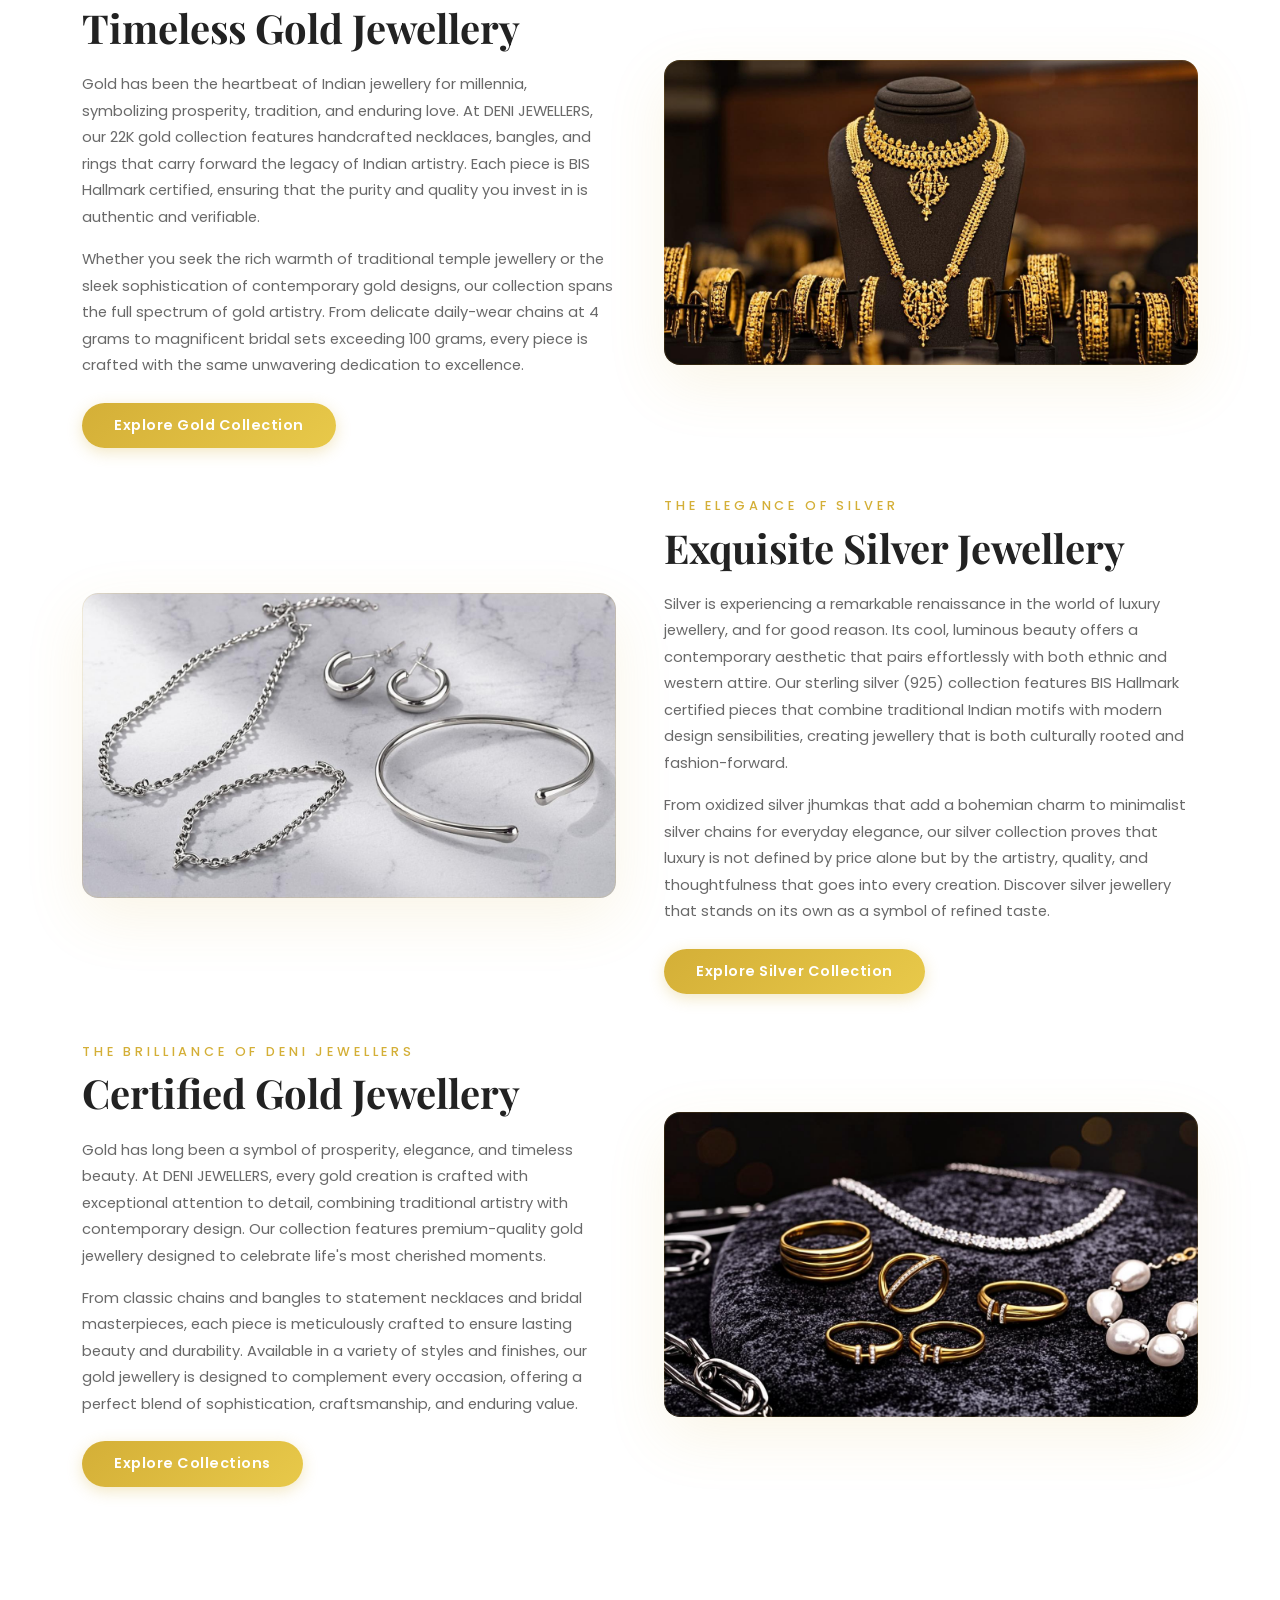
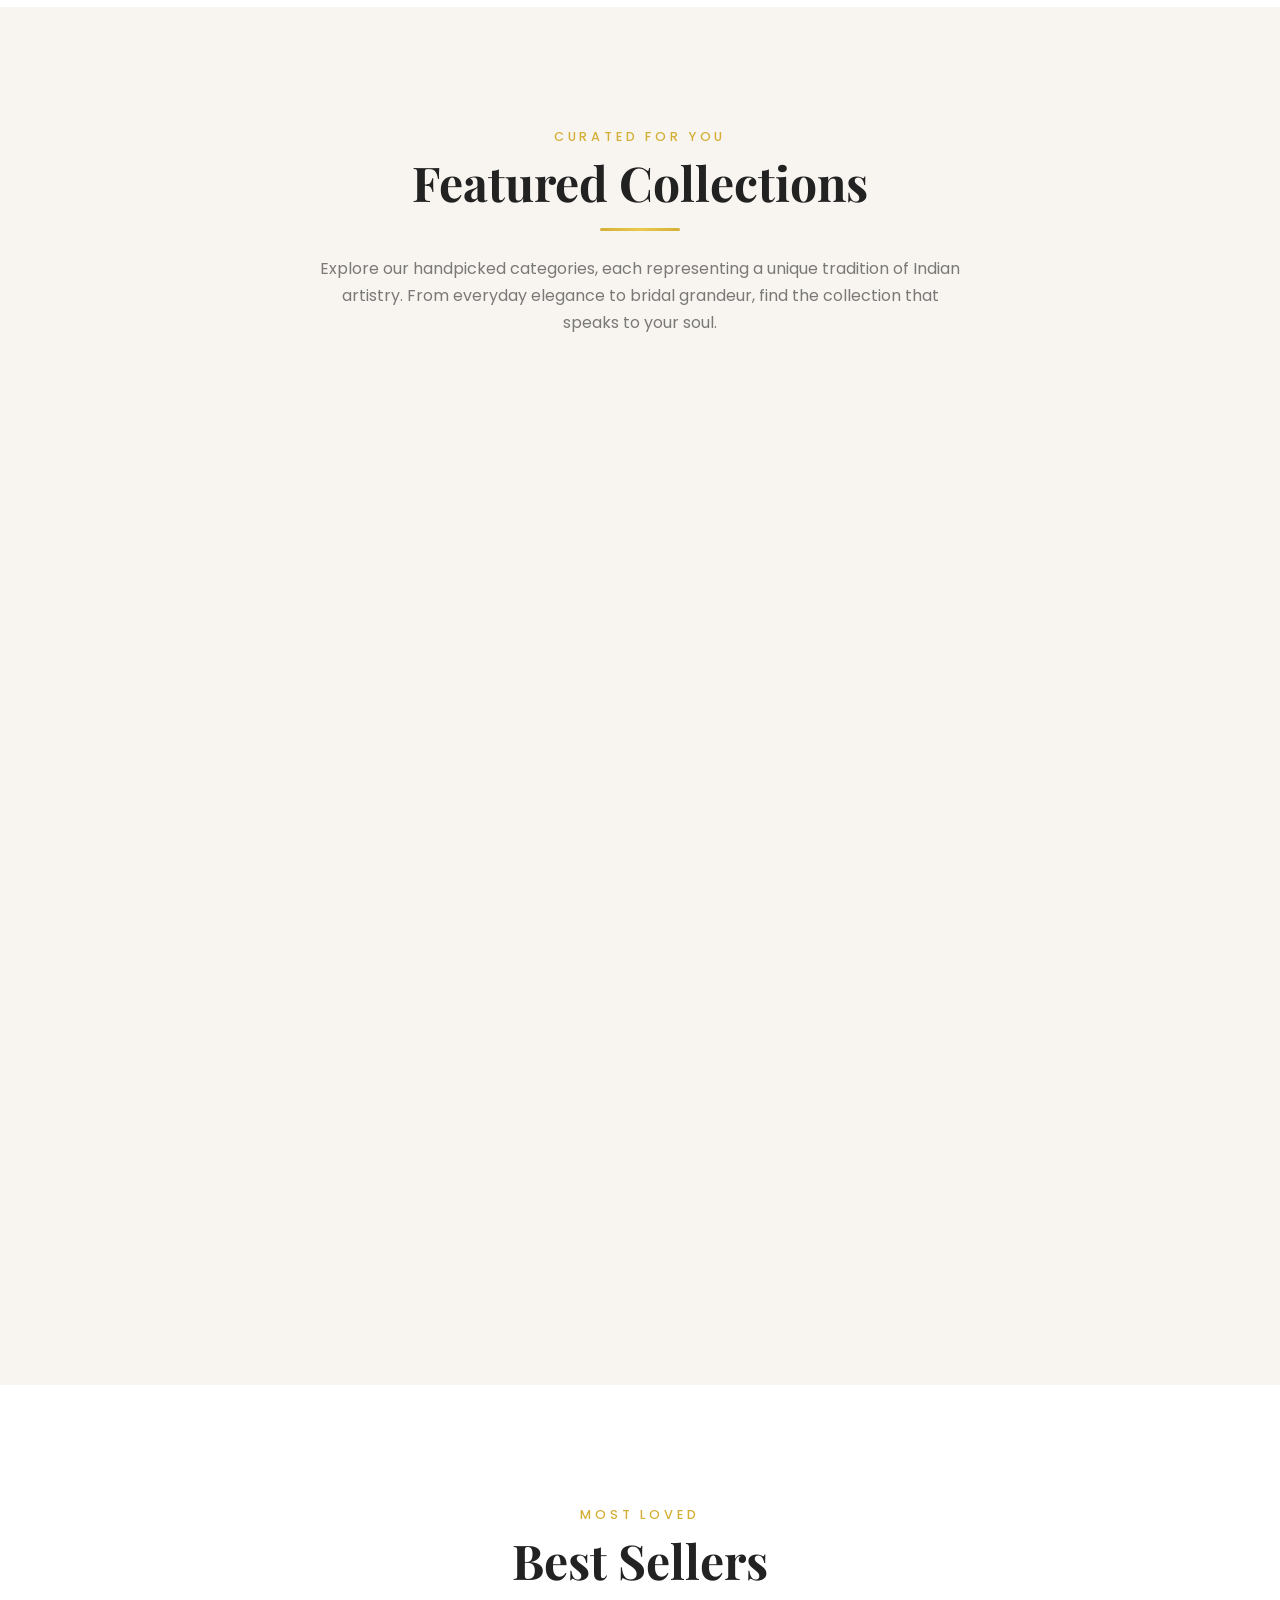
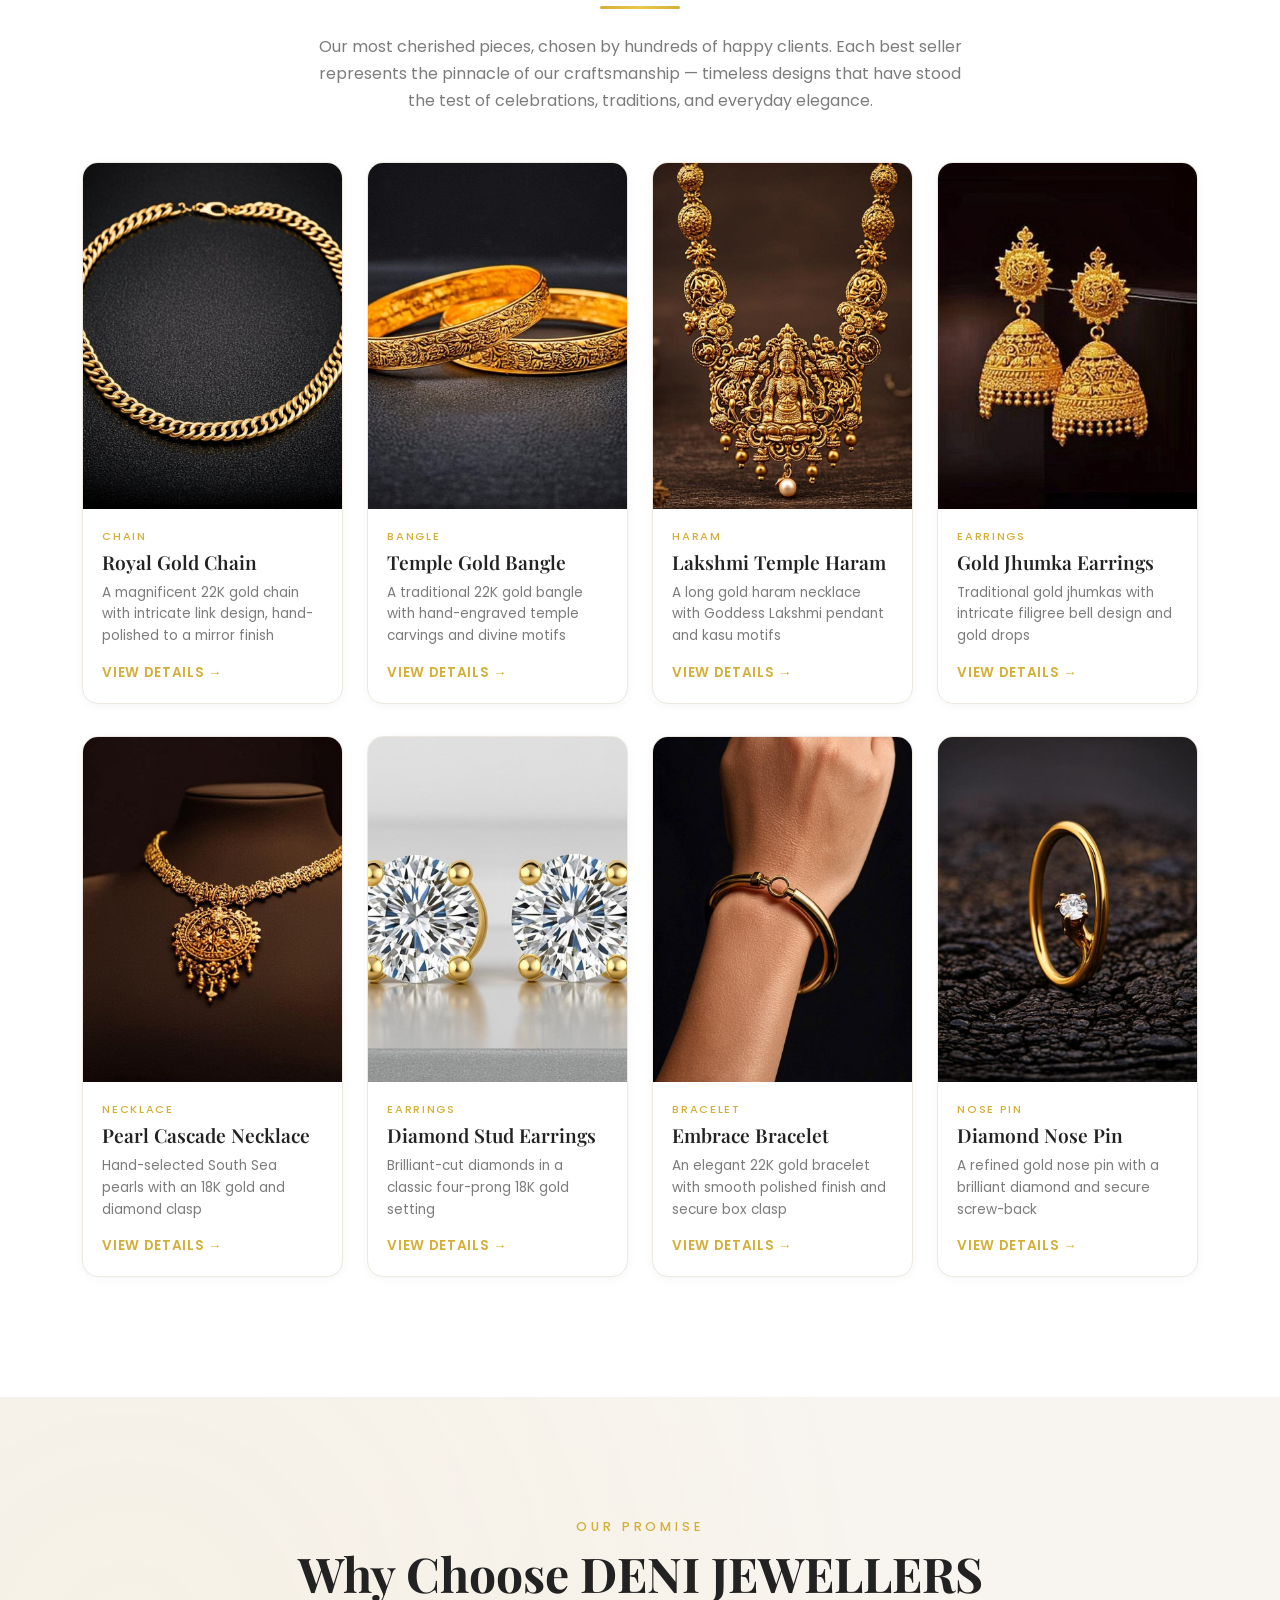
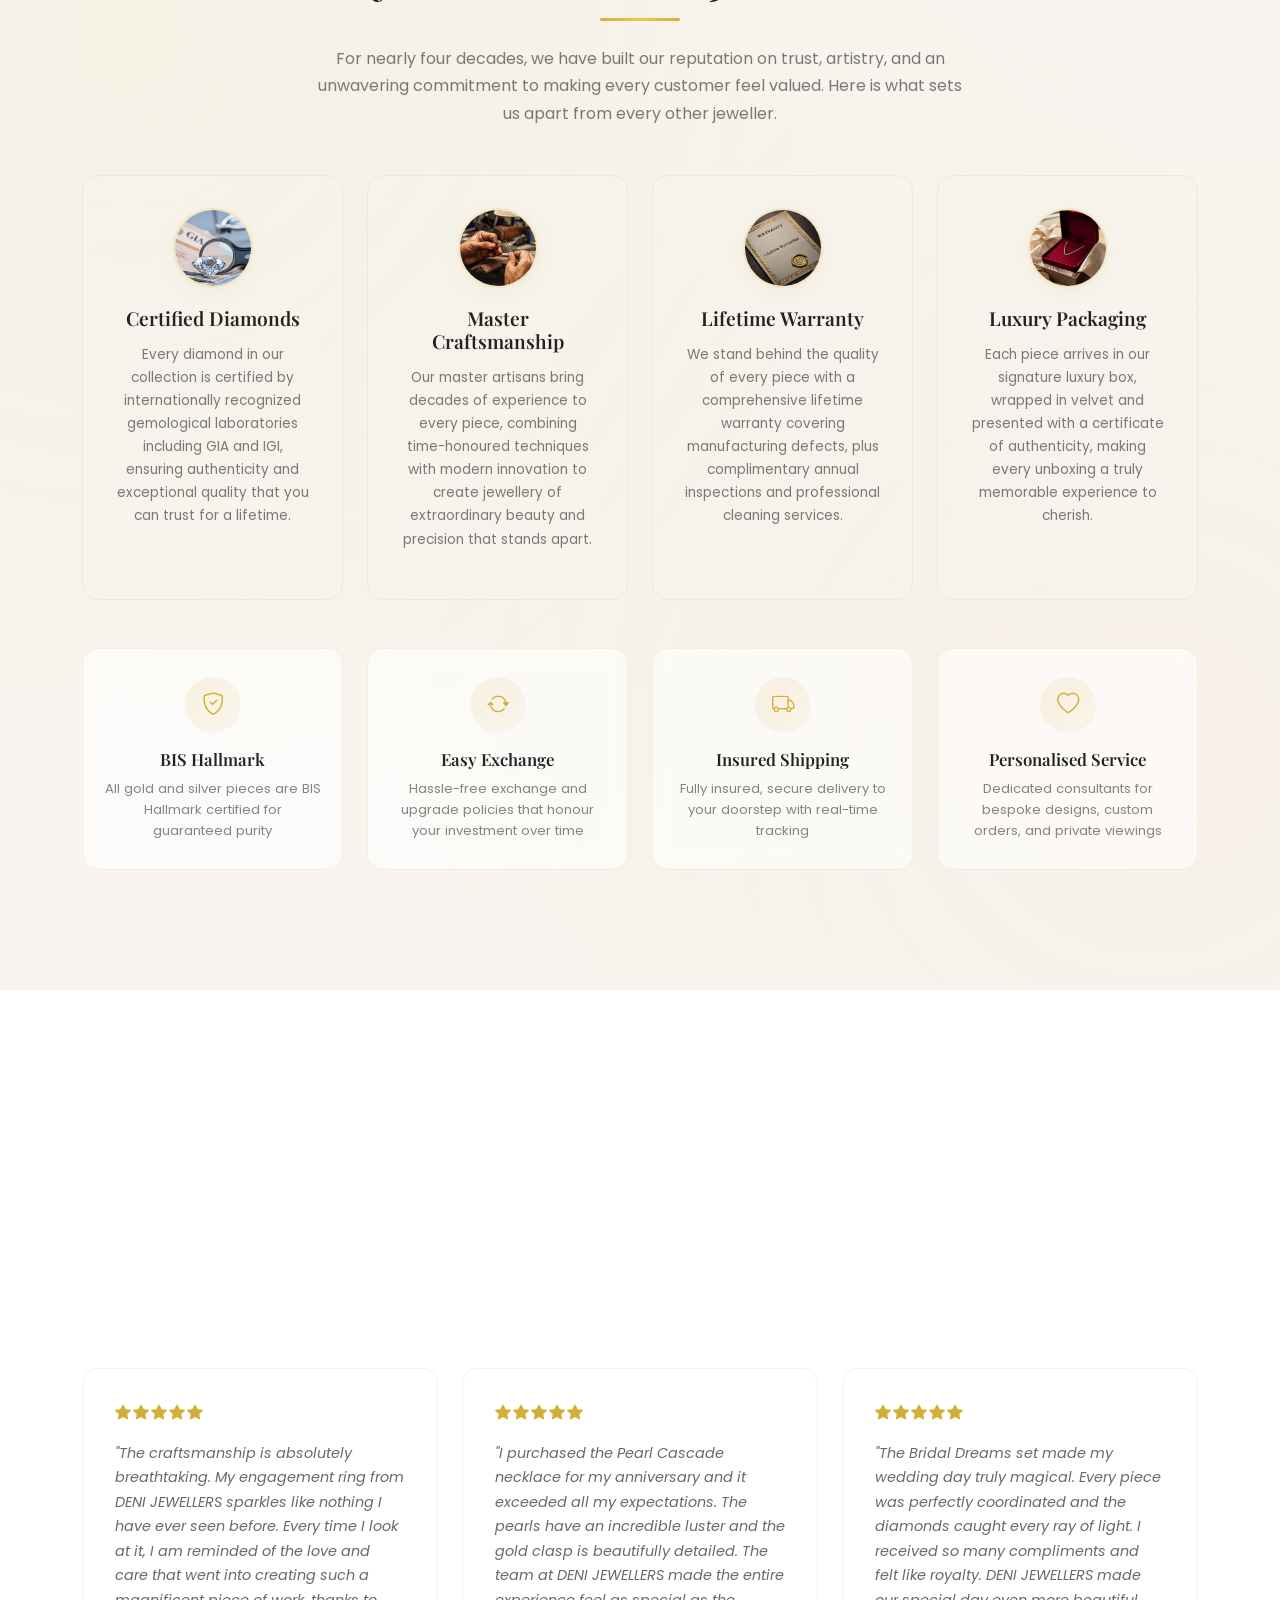
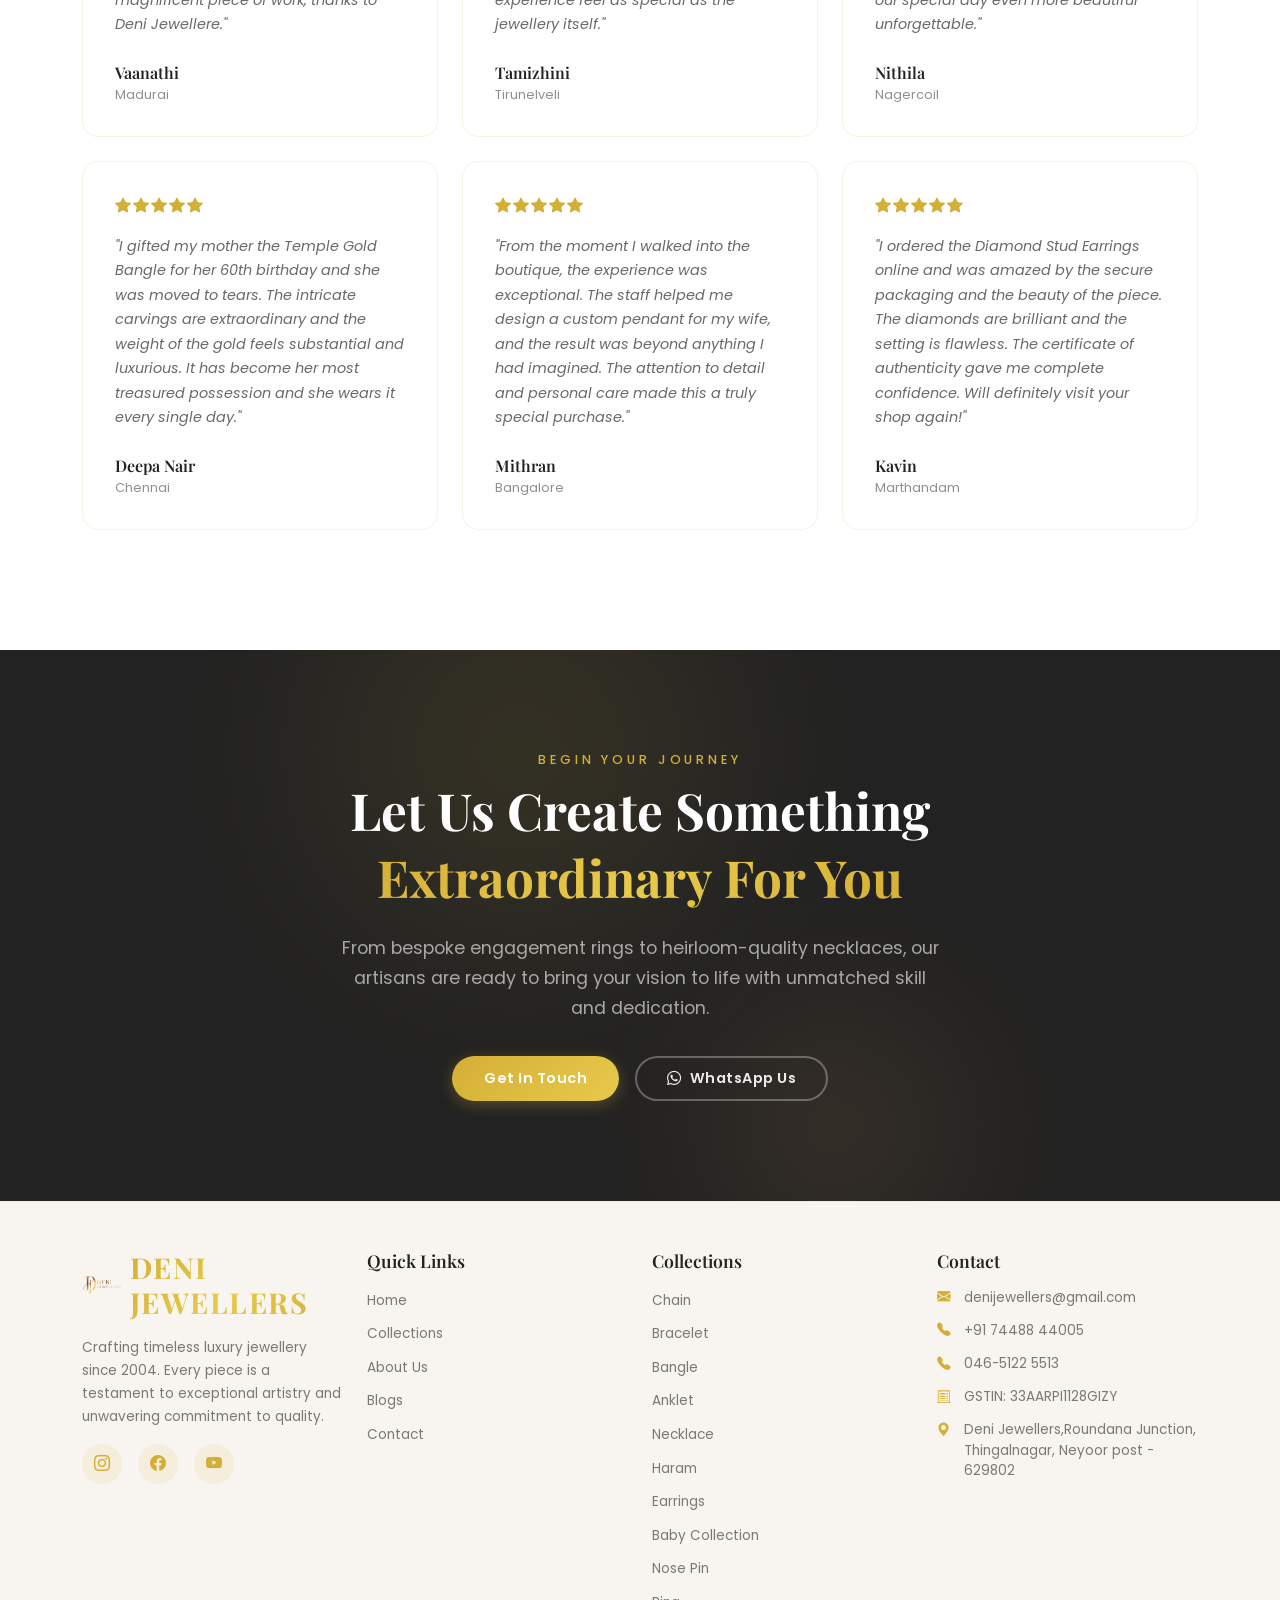
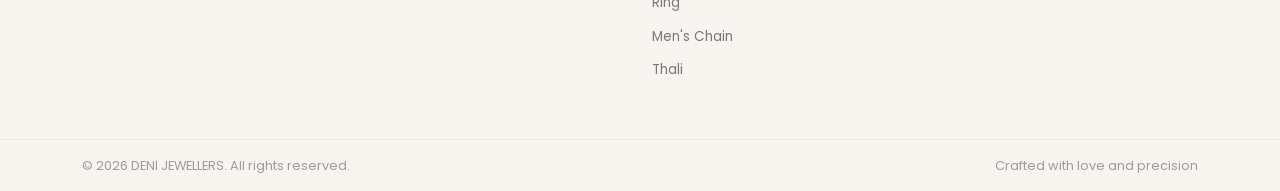
==== commit ff4ebacc: "changes" ====
--- a/index.html
+++ b/index.html
@@ -12,7 +12,7 @@
   <link rel="preconnect" href="https://fonts.gstatic.com" crossorigin>
   <link href="https://fonts.googleapis.com/css2?family=Playfair+Display:ital,wght@0,400;0,500;0,600;0,700;0,800;0,900;1,400;1,500;1,600;1,700&family=Poppins:wght@300;400;500;600;700&display=swap" rel="stylesheet">
   <link rel="stylesheet" href="css/styles.css">
-  <link rel="icon" type="image/png" href="Favicon.png">
+  <link rel="icon" type="image/png" href="favicon.png">
 </head>
 <body>
 
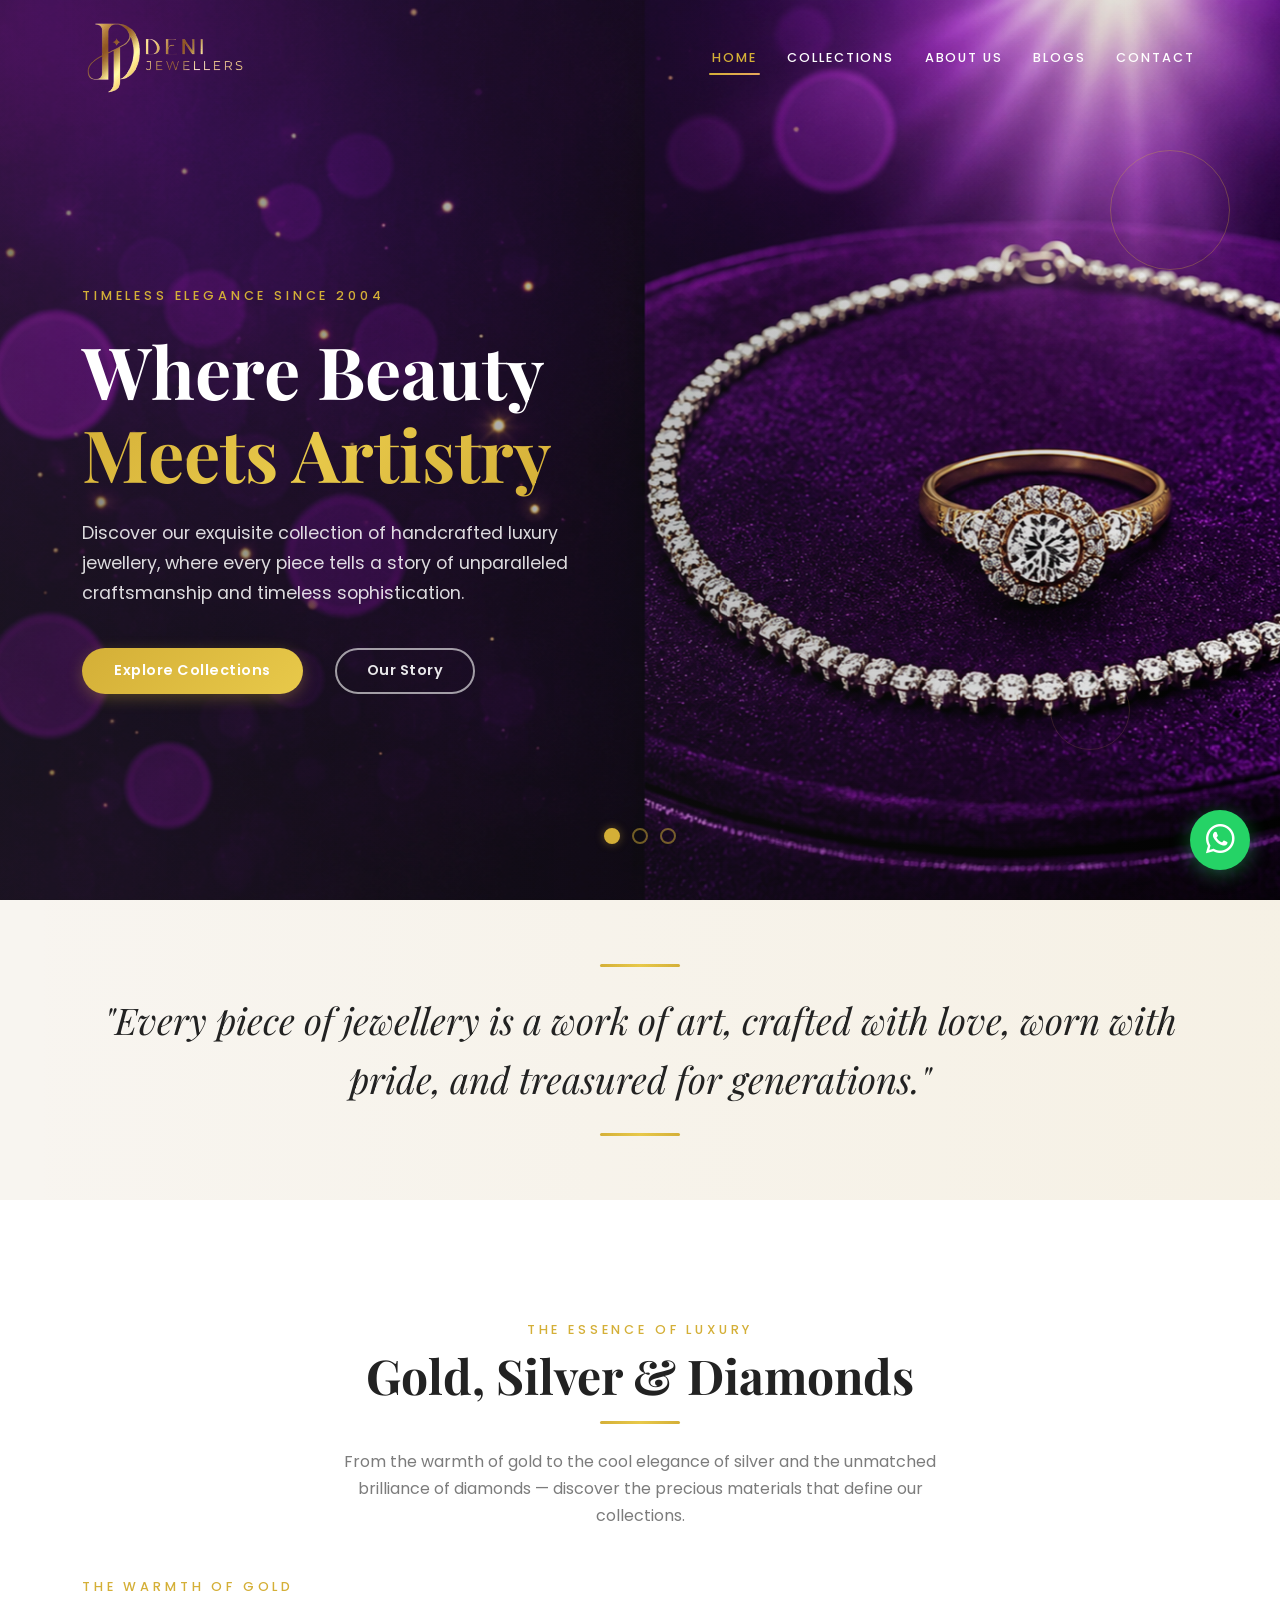
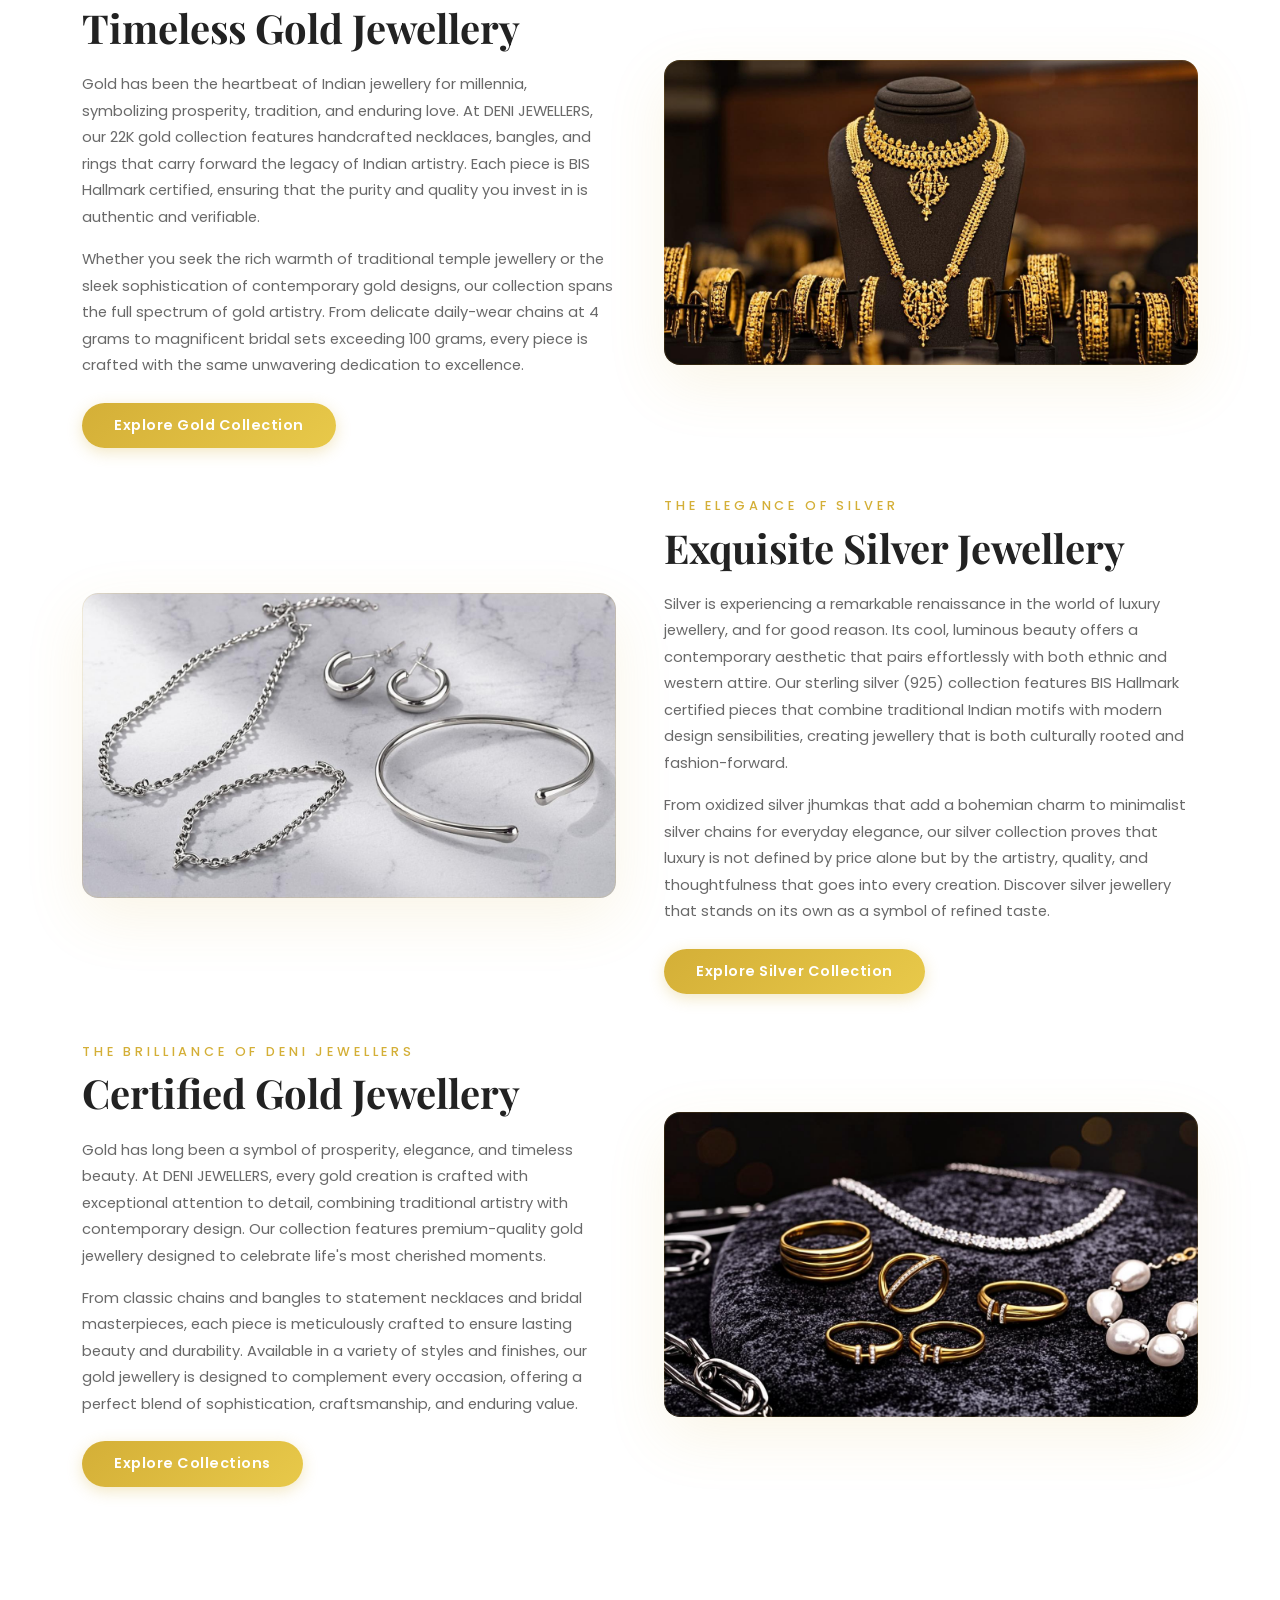
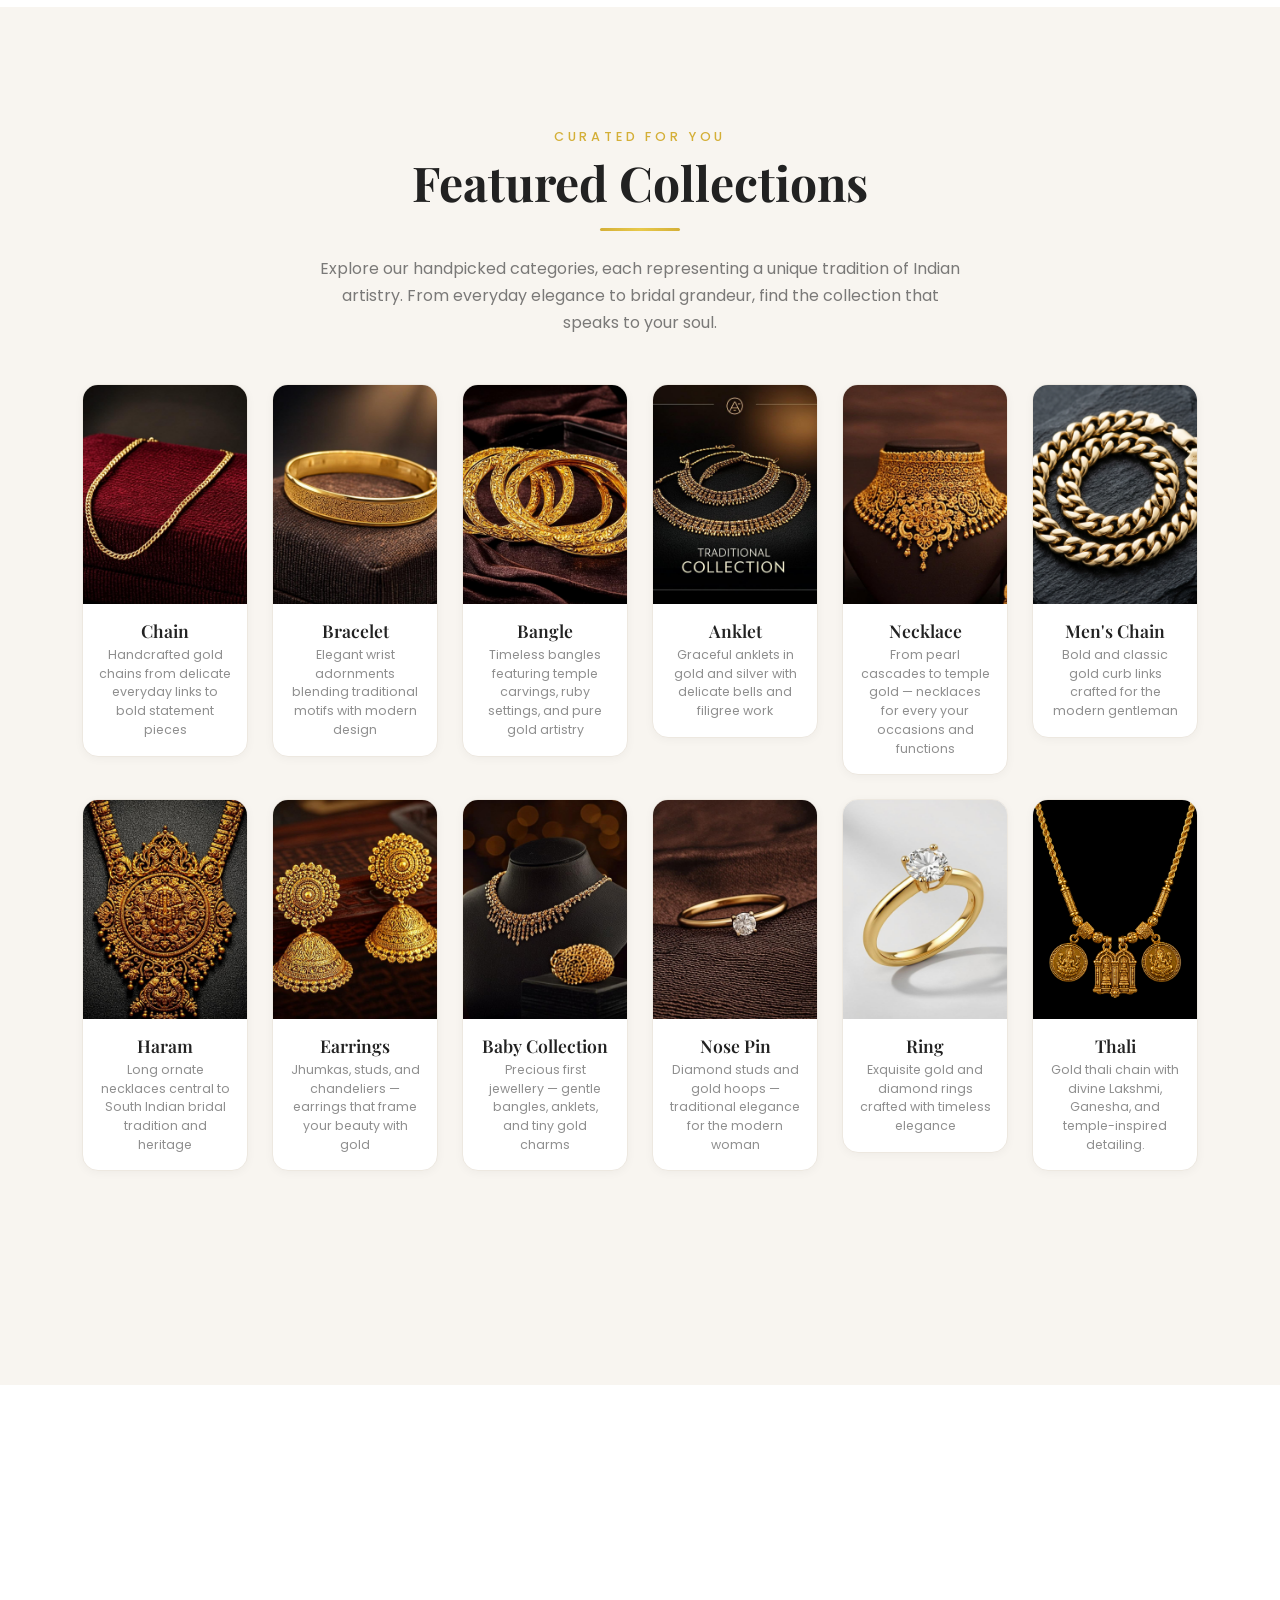
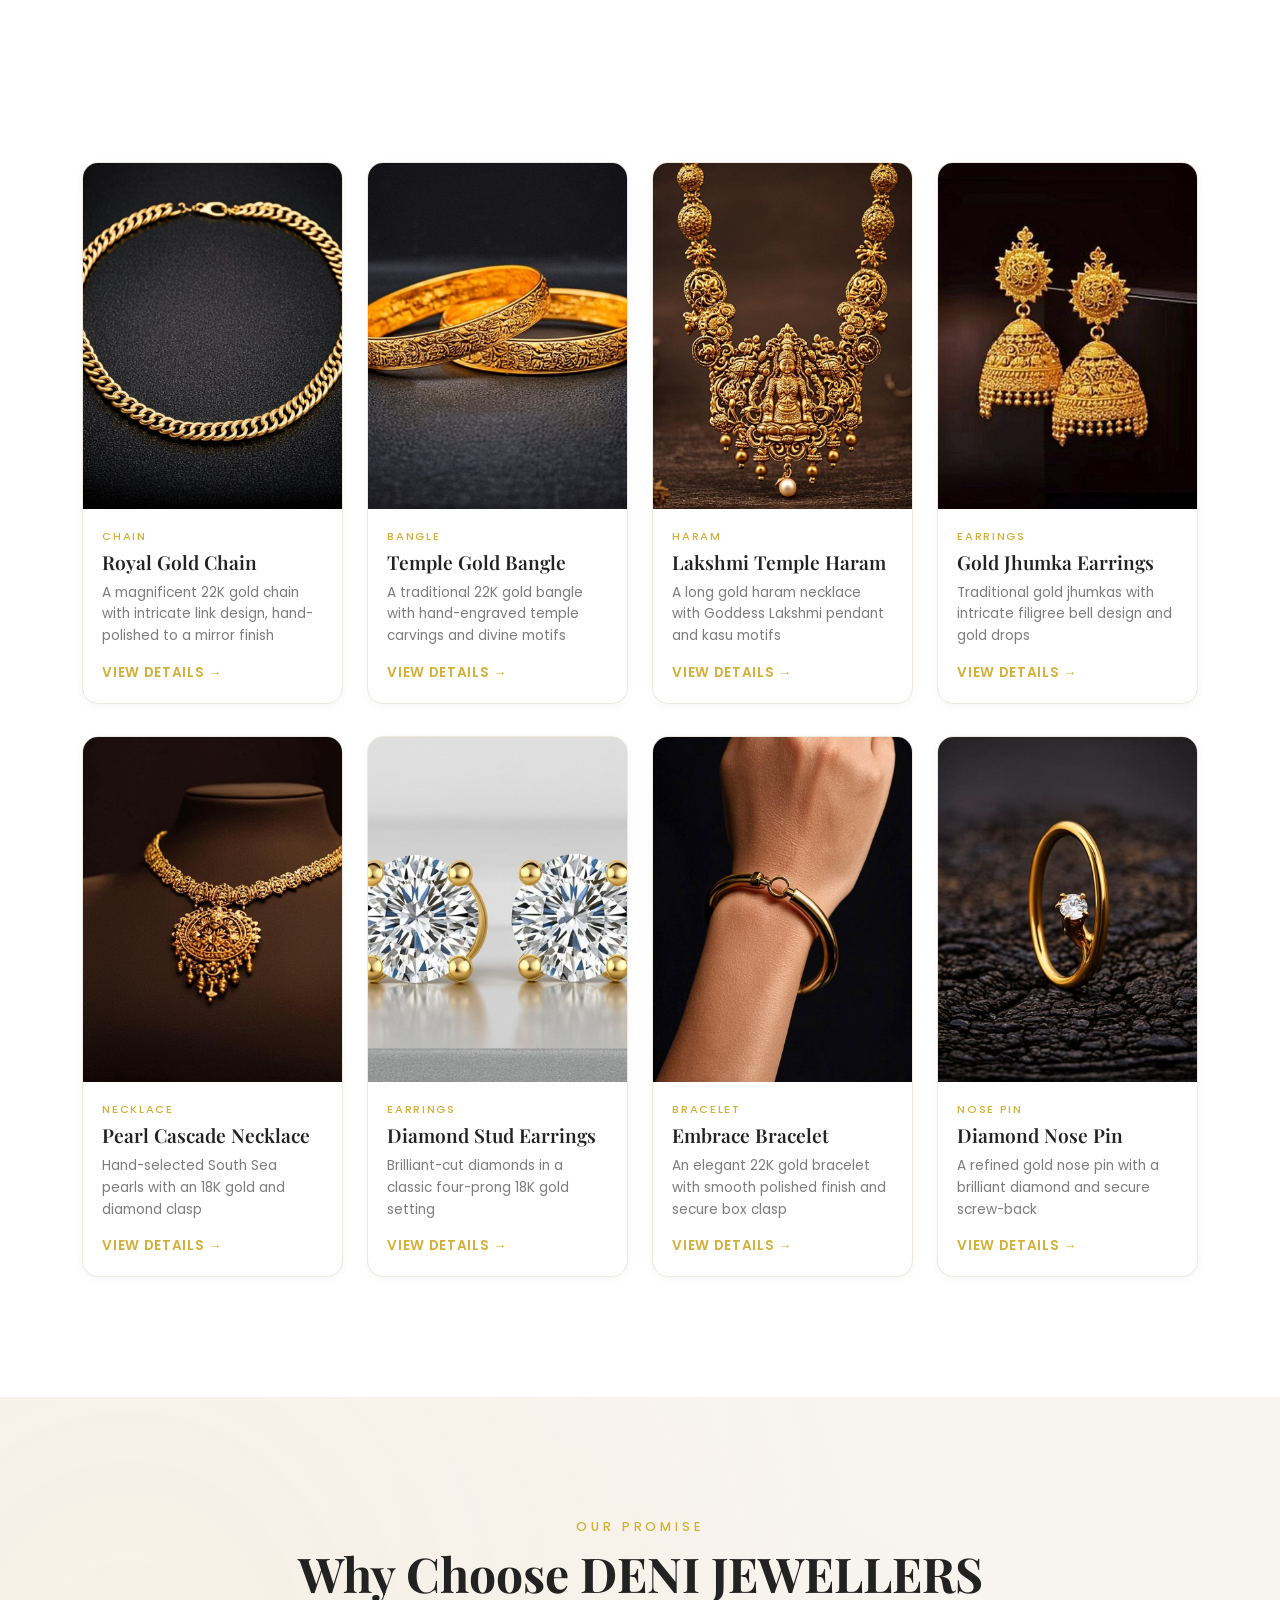
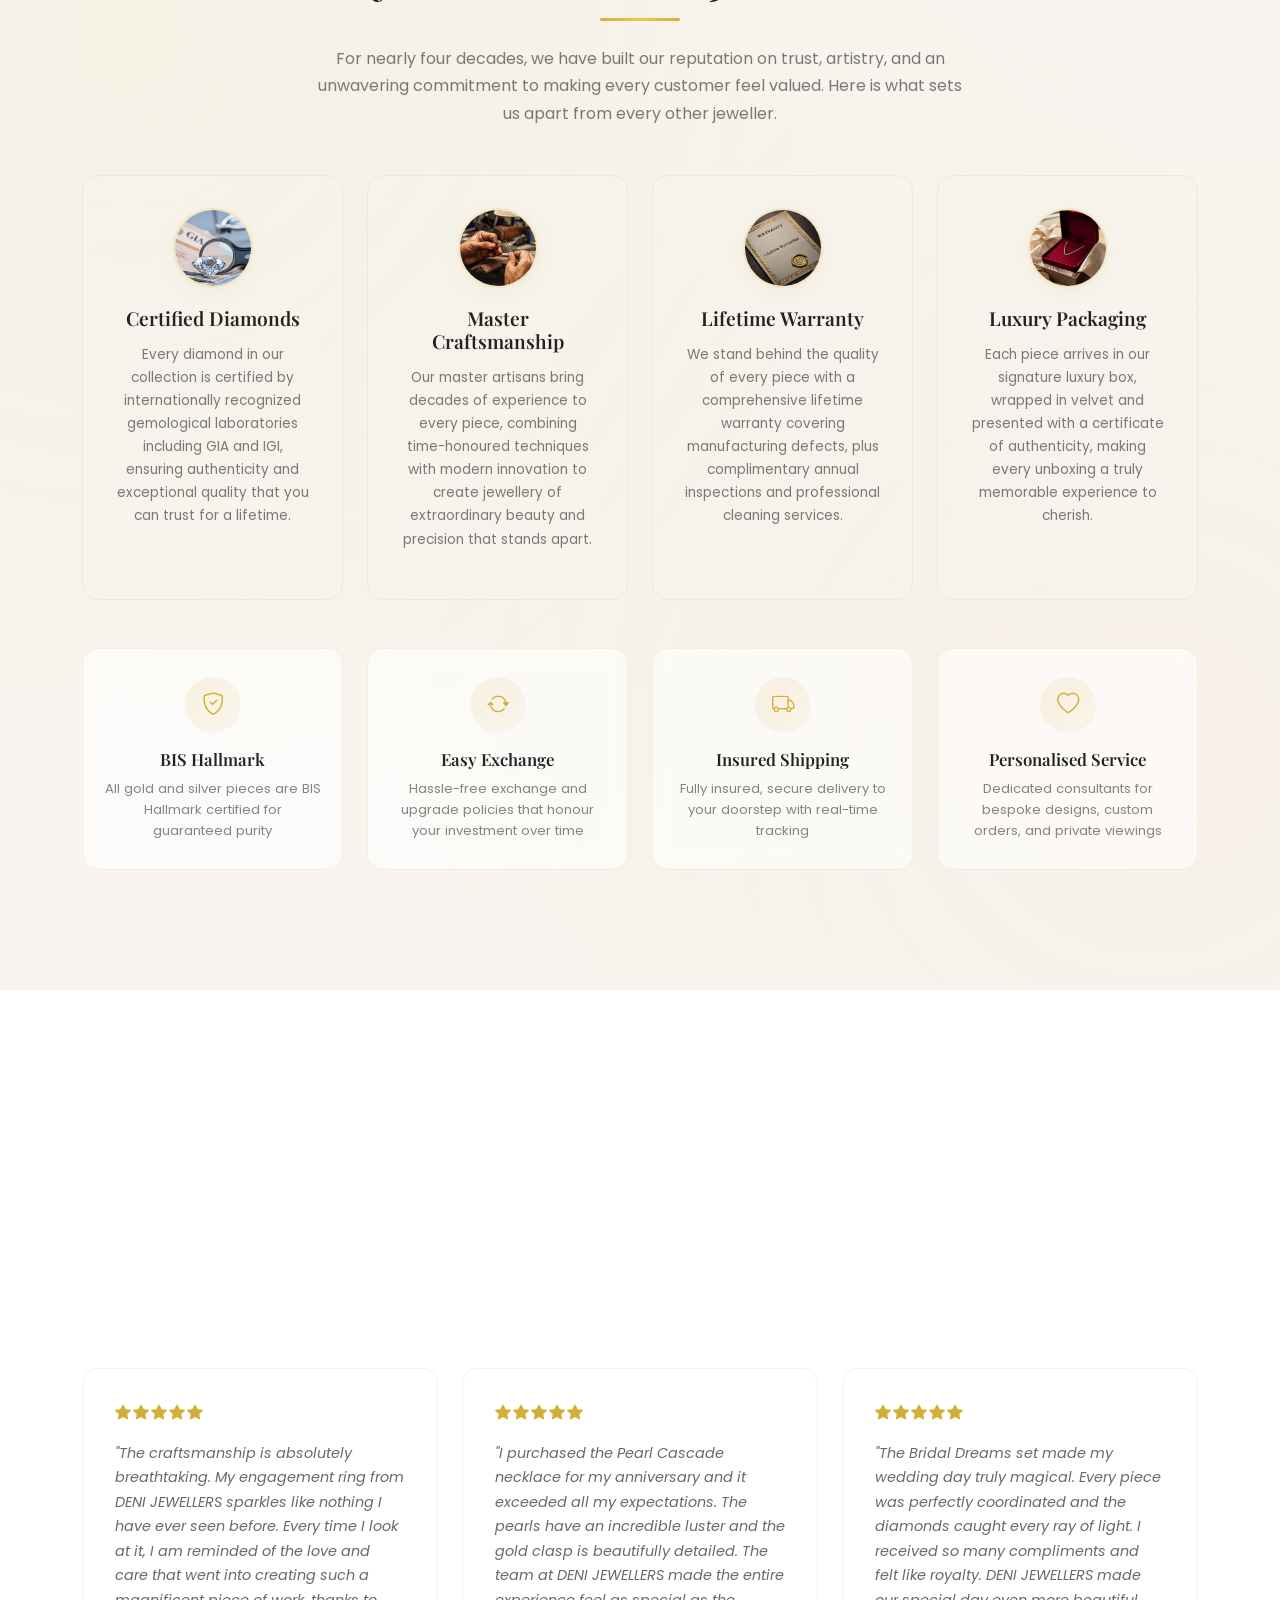
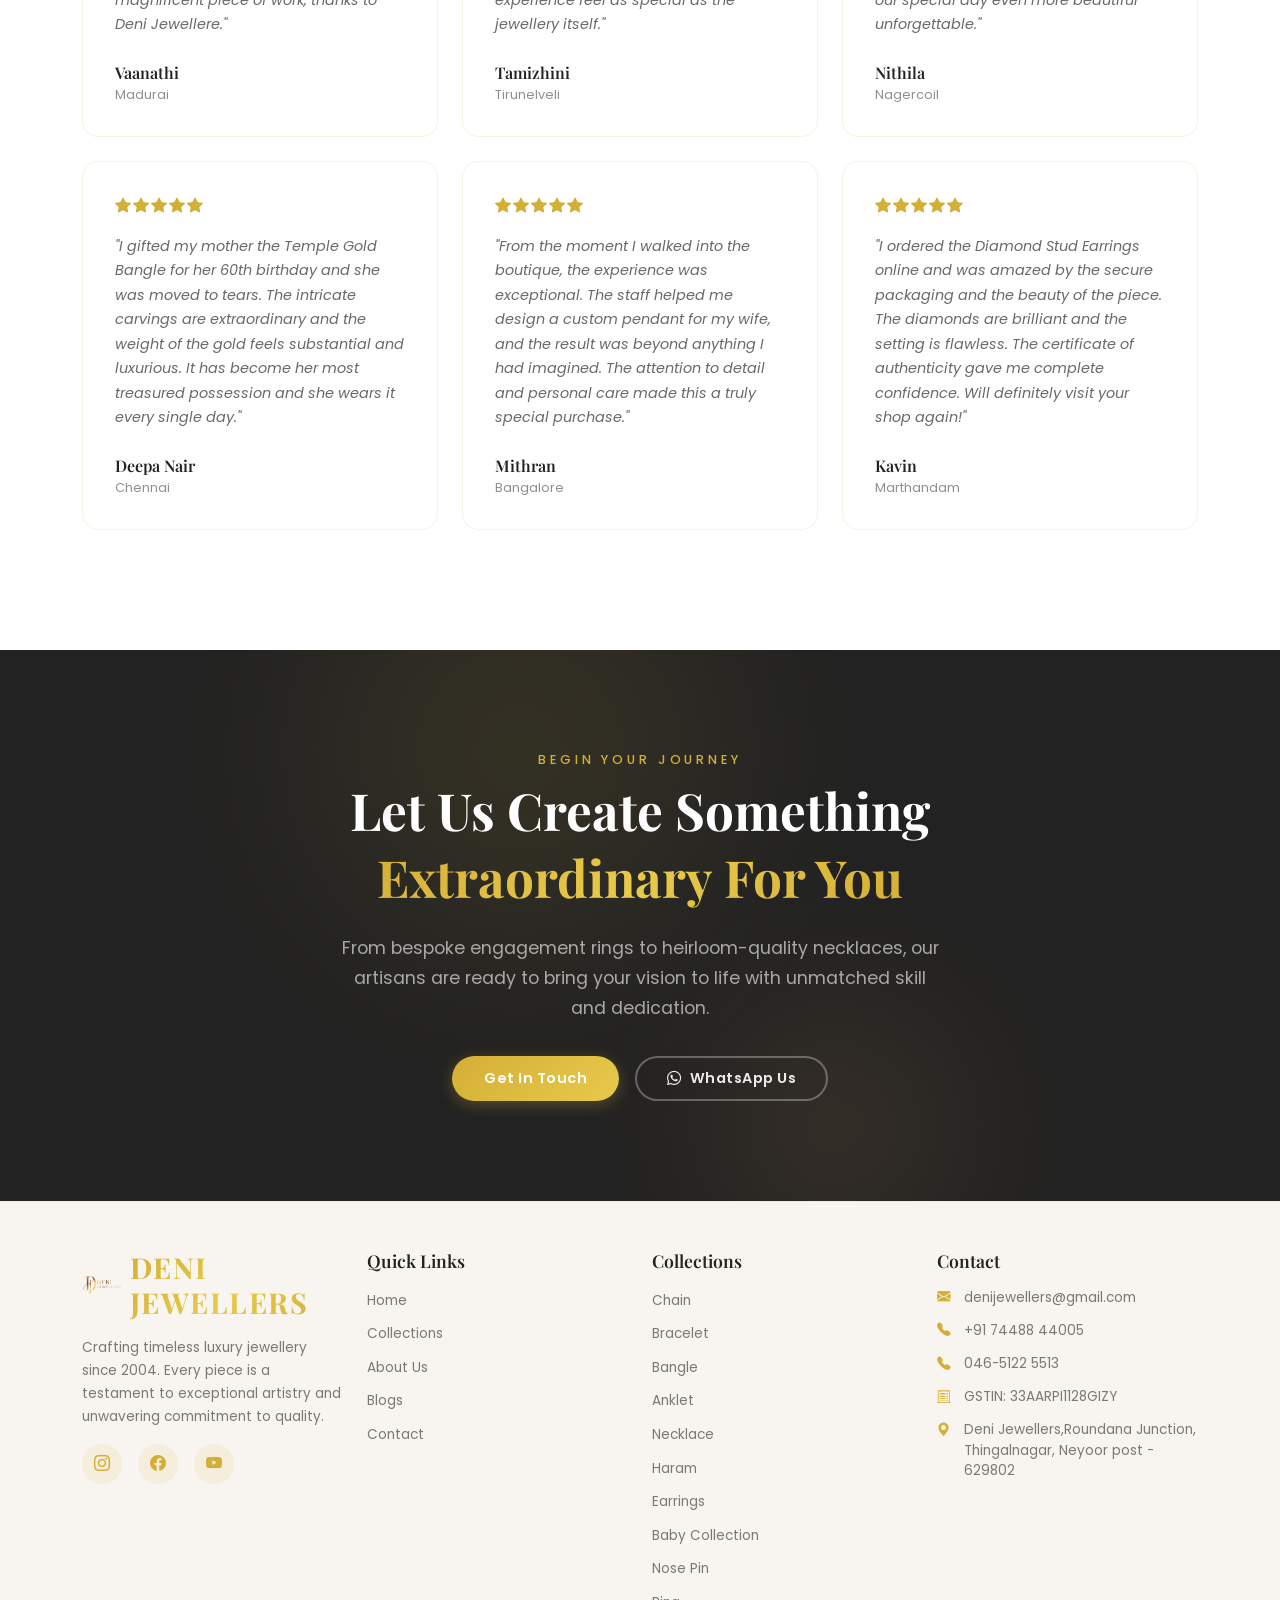
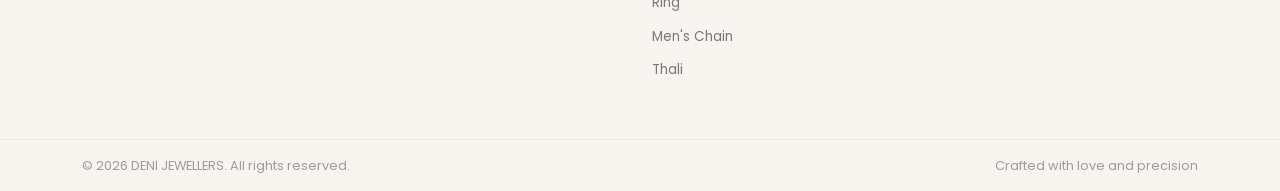
==== commit f42c874c: "changes" ====
--- a/index.html
+++ b/index.html
@@ -12,7 +12,7 @@
   <link rel="preconnect" href="https://fonts.gstatic.com" crossorigin>
   <link href="https://fonts.googleapis.com/css2?family=Playfair+Display:ital,wght@0,400;0,500;0,600;0,700;0,800;0,900;1,400;1,500;1,600;1,700&family=Poppins:wght@300;400;500;600;700&display=swap" rel="stylesheet">
   <link rel="stylesheet" href="css/styles.css">
-  <link rel="icon" type="image/png" href="favicon.png">
+  <link rel="icon" type="image/png" href="Favicon.png">
 </head>
 <body>
 
